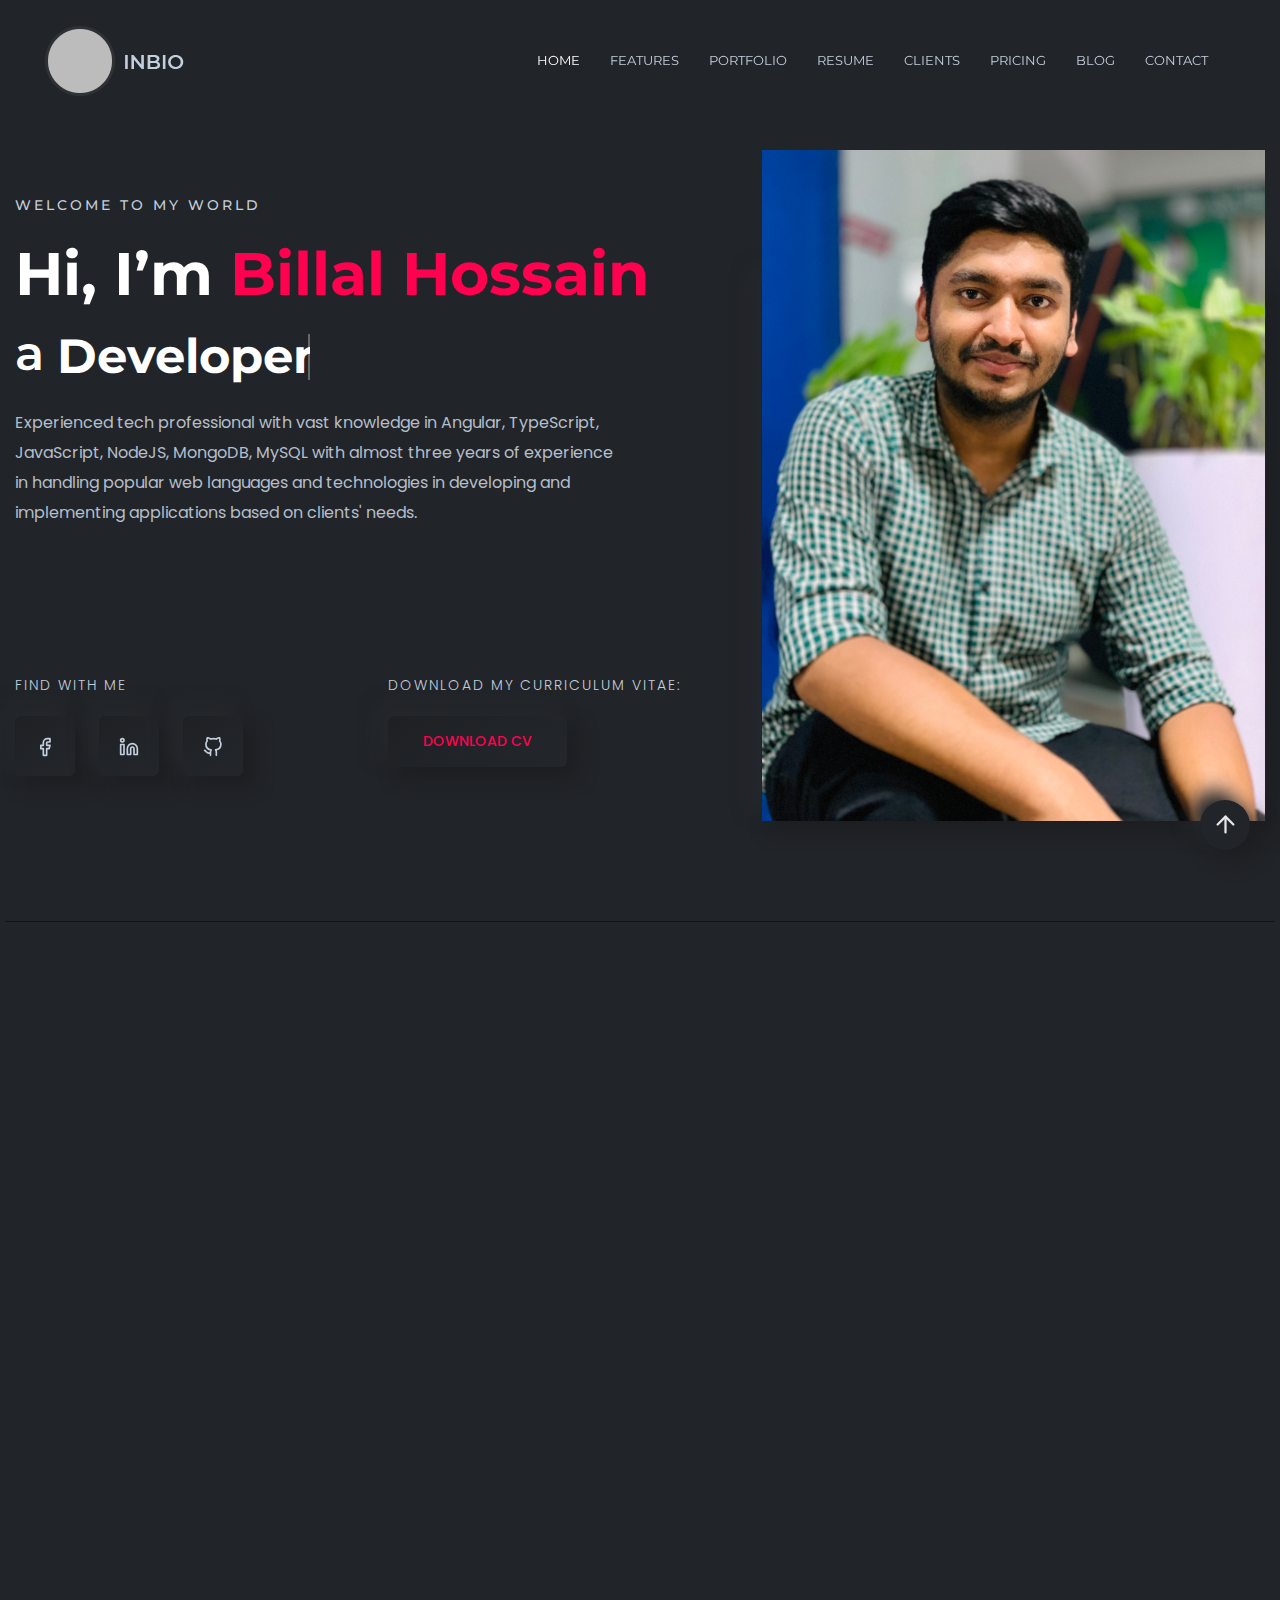
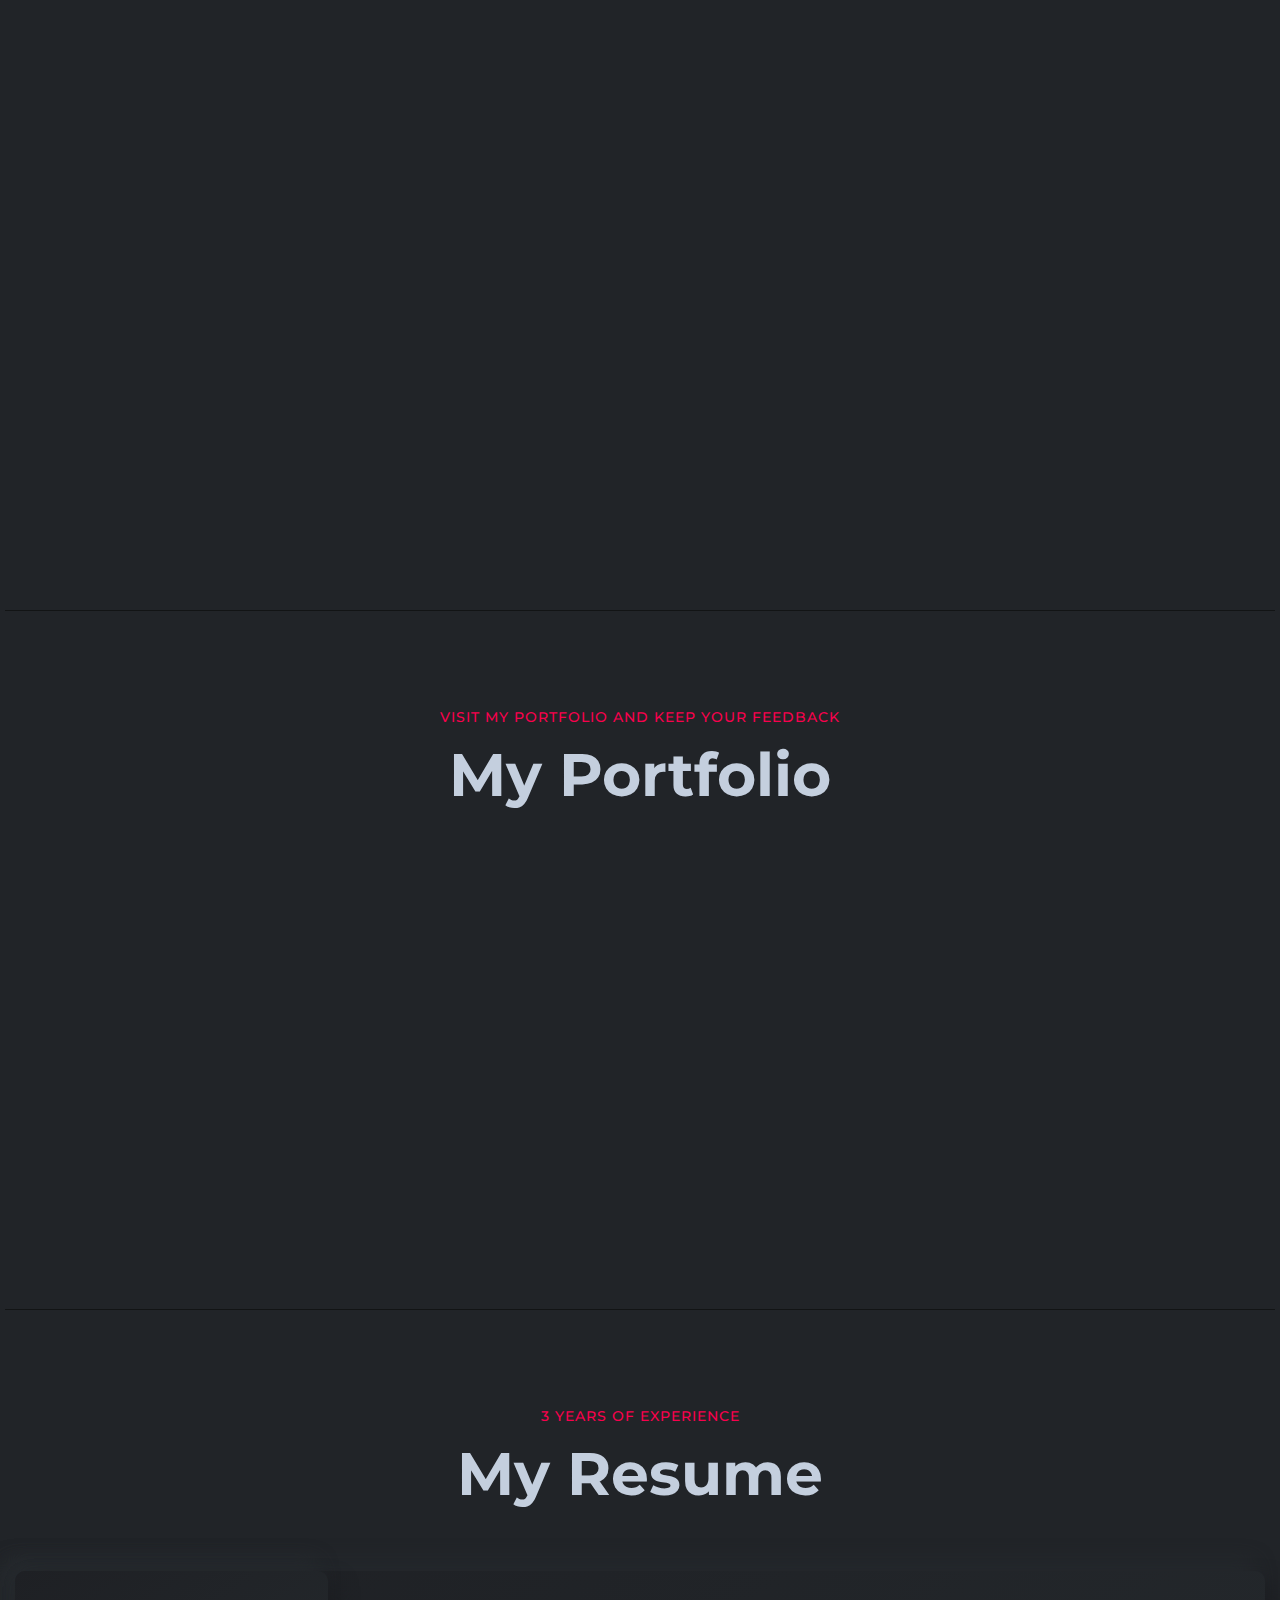
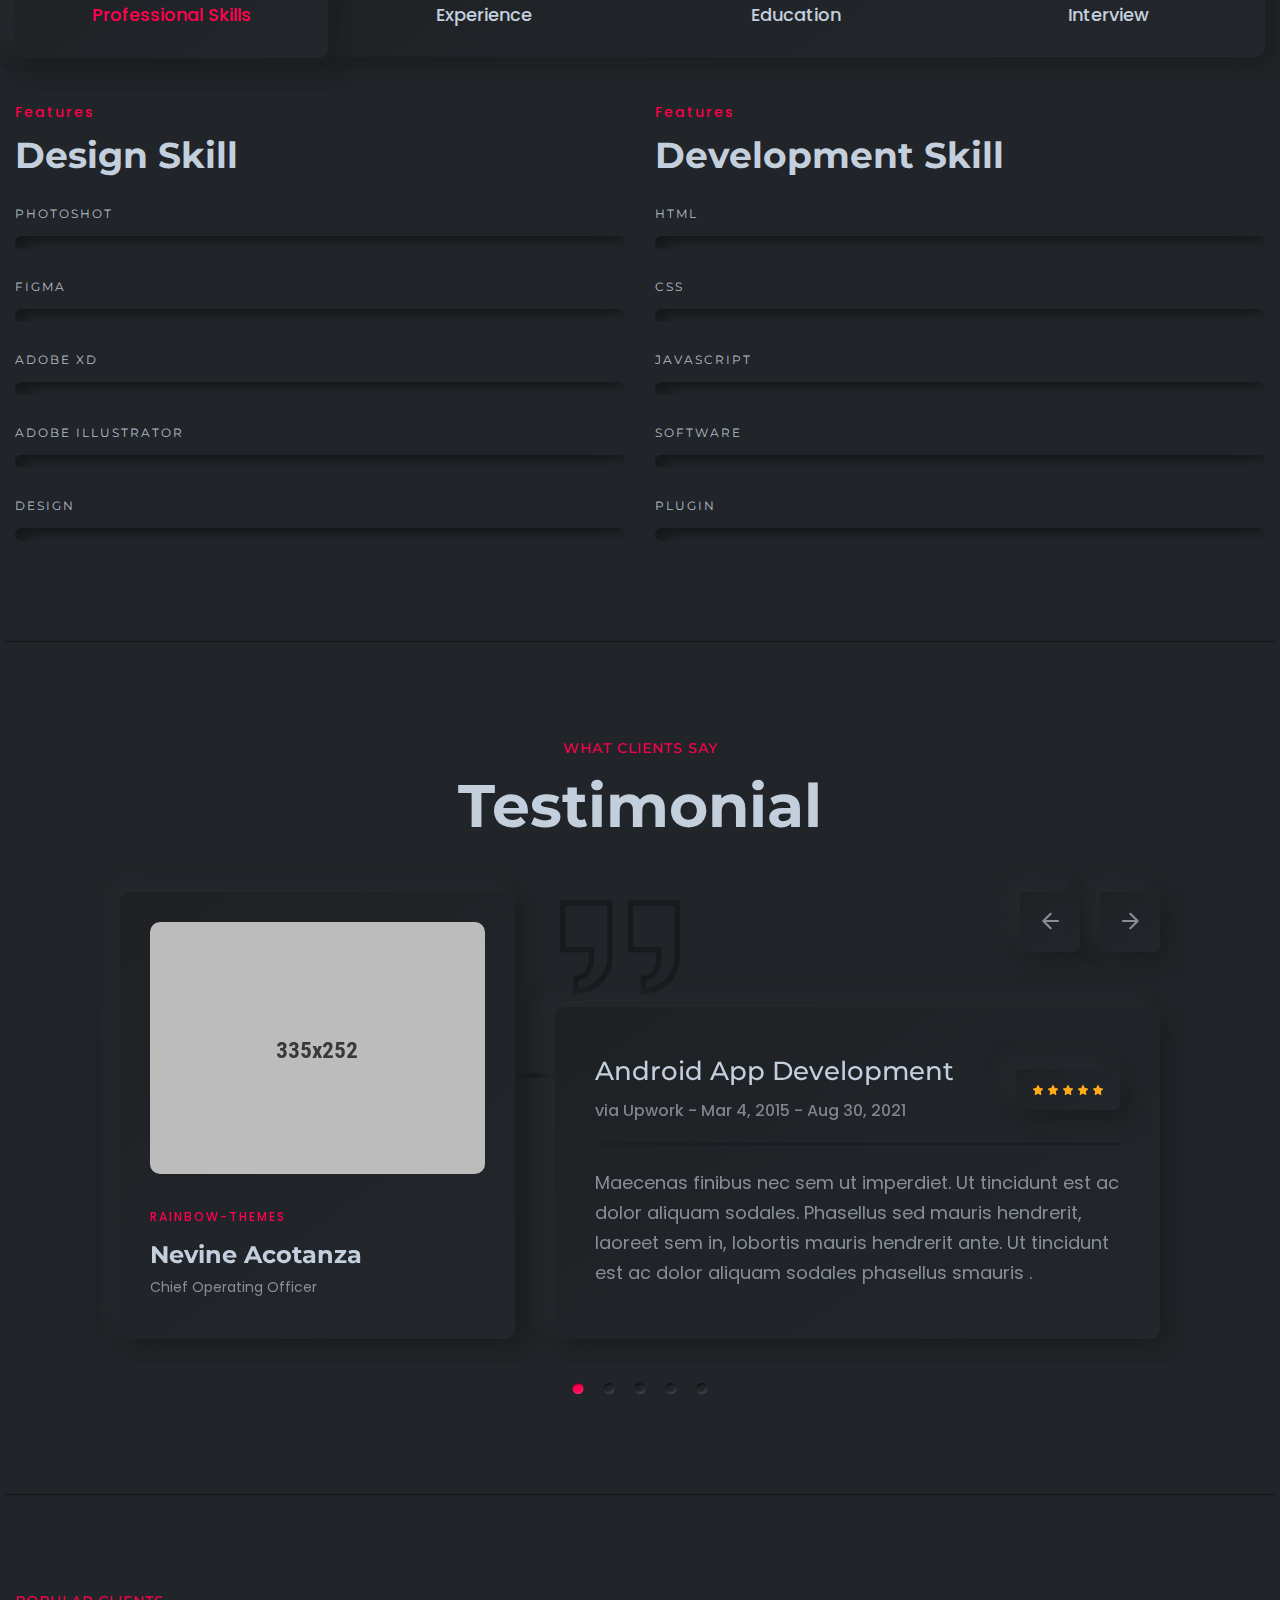
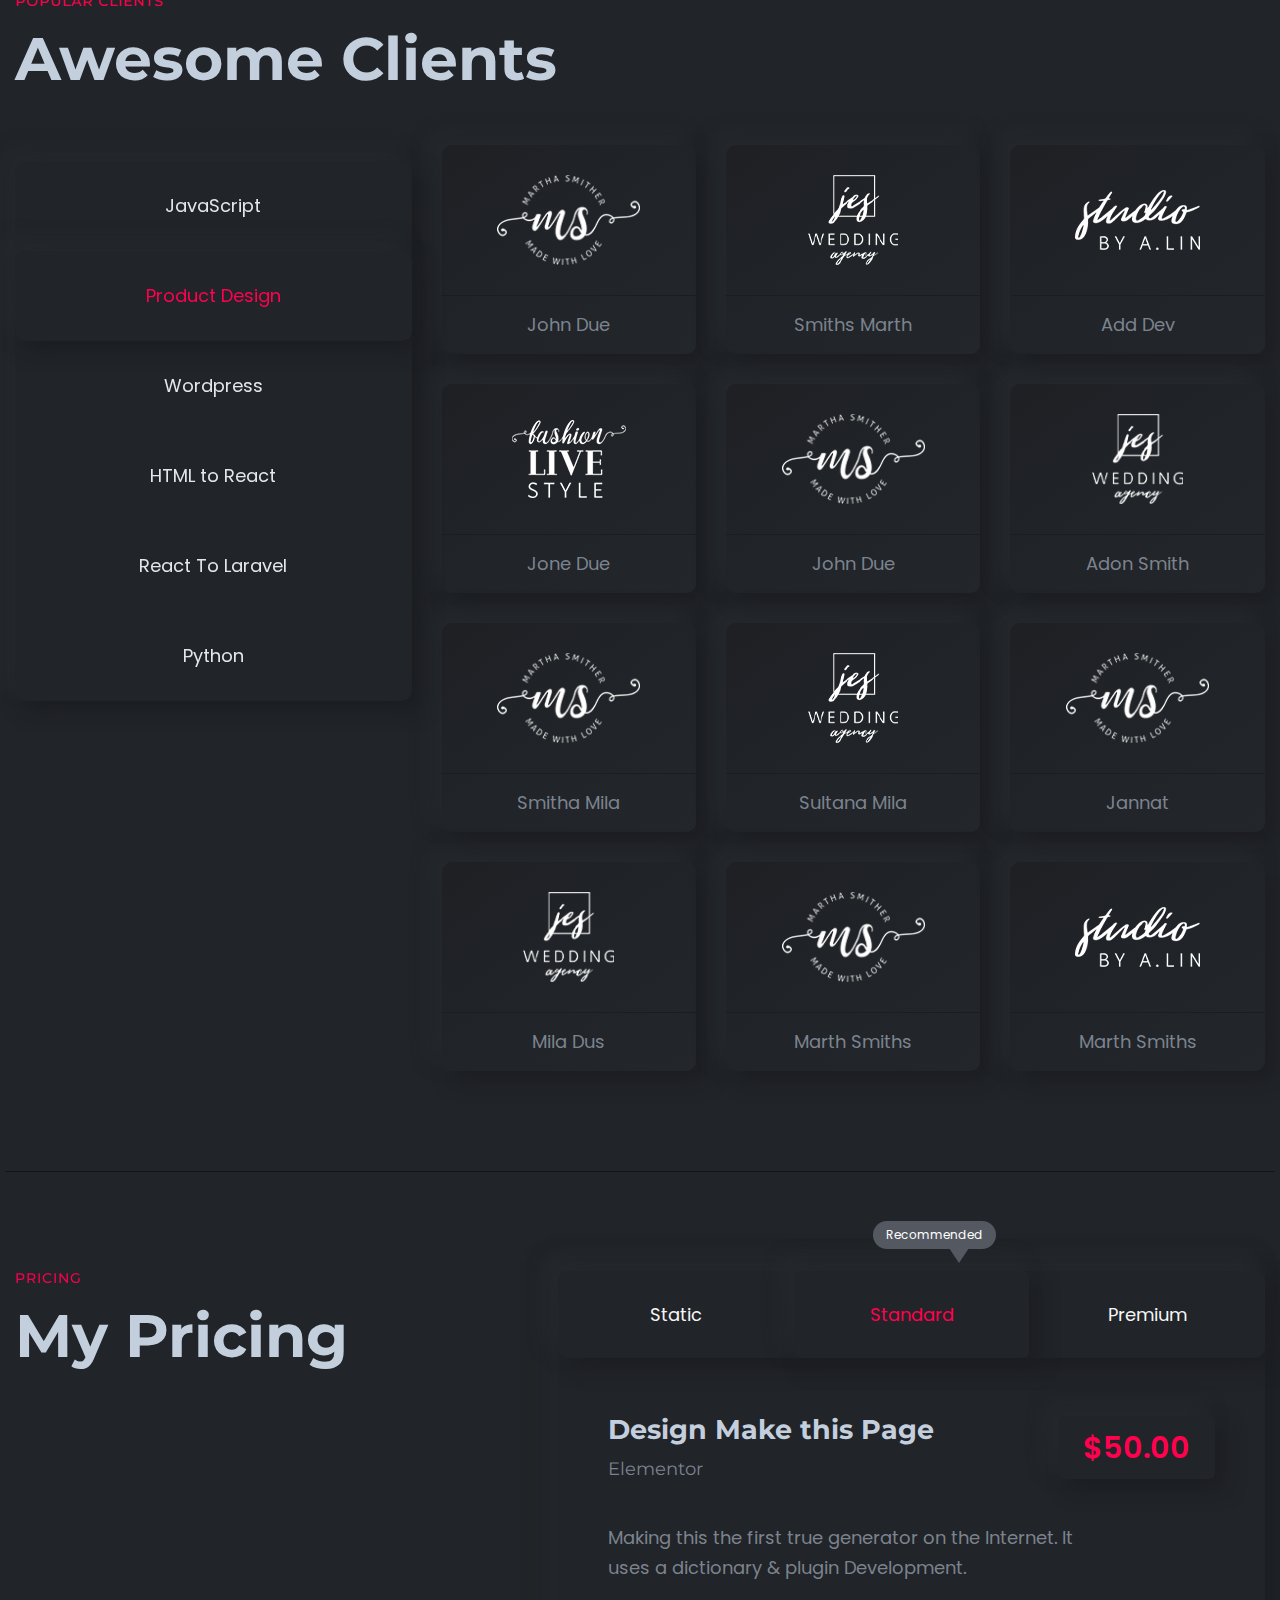
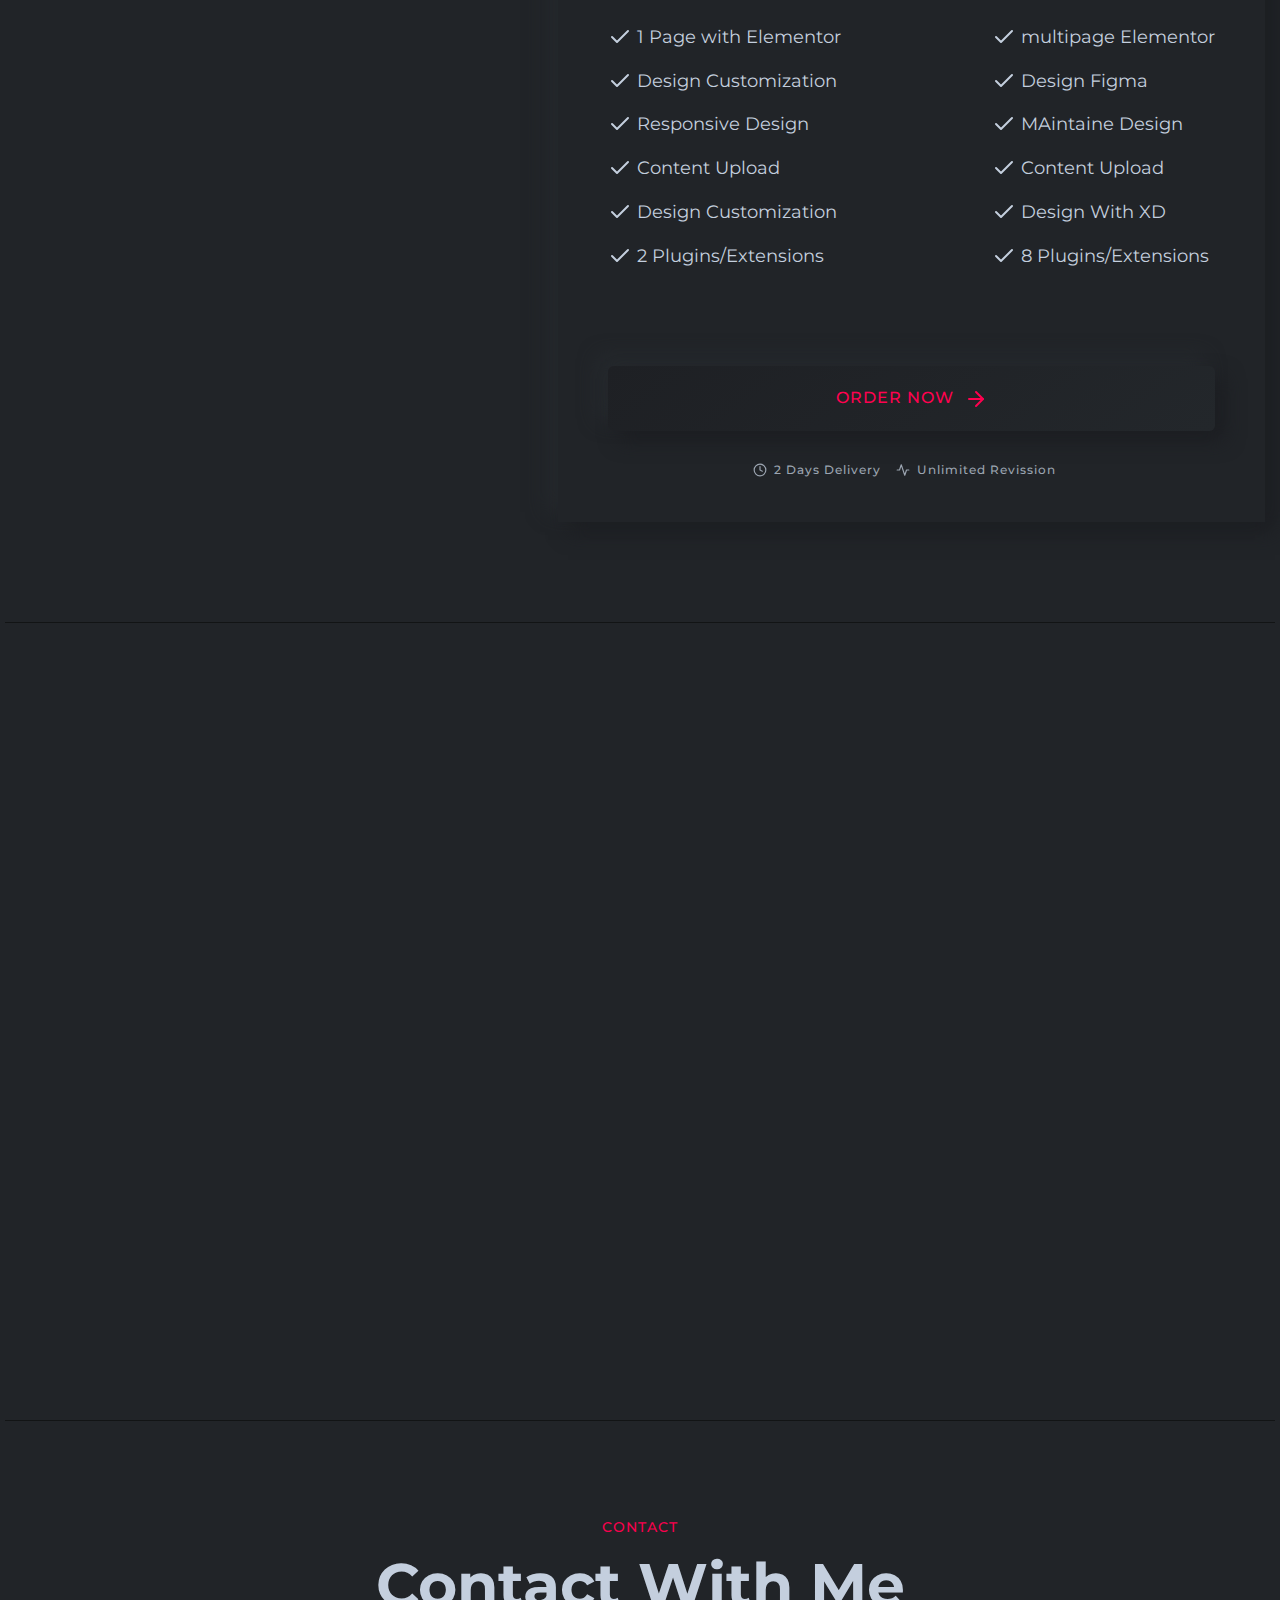
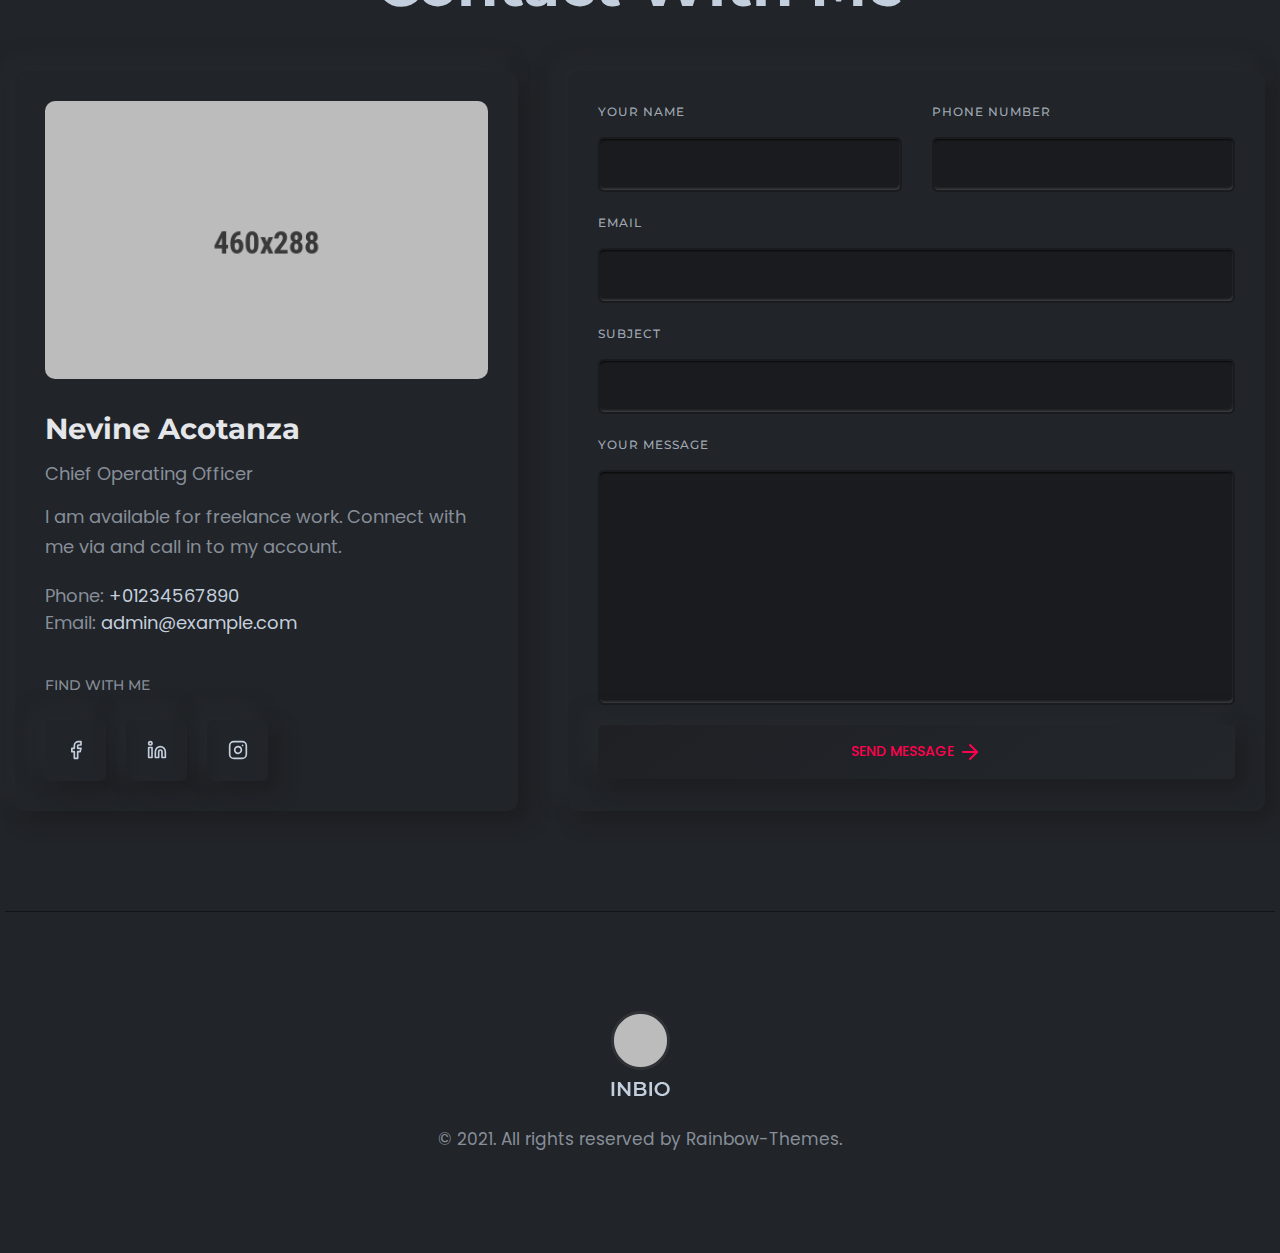
==== index.html @ e0704de3 "init" ====
<!DOCTYPE html>
<html lang="en">
  <head>
    <meta charset="utf-8" />
    <meta http-equiv="x-ua-compatible" content="ie=edge" />
    <title>Personal Portfolio | Billal Hossain</title>
    <meta name="robots" content="noindex, follow" />
    <meta name="description" content="" />
    <meta
      name="viewport"
      content="width=device-width, initial-scale=1, shrink-to-fit=no"
    />
    <!-- Favicon -->
    <link
      rel="shortcut icon"
      type="image/x-icon"
      href="assets/images/favicon.ico"
    />
    <!-- CSS 
    ============================================ -->
    <link rel="stylesheet" href="assets/css/vendor/bootstrap.min.css" />
    <link rel="stylesheet" href="assets/css/vendor/slick.css" />
    <link rel="stylesheet" href="assets/css/vendor/slick-theme.css" />
    <link rel="stylesheet" href="assets/css/vendor/aos.css" />
    <link rel="stylesheet" href="assets/css/plugins/feature.css" />
    <!-- Style css -->
    <link rel="stylesheet" href="assets/css/style.css" />
  </head>

  <body
    class="template-color-1 spybody"
    data-spy="scroll"
    data-target=".navbar-example2"
    data-offset="70"
  >
    <!-- Start Header -->
    <header
      class="rn-header haeder-default black-logo-version header--fixed header--sticky"
    >
      <div
        class="header-wrapper rn-popup-mobile-menu m--0 row align-items-center"
      >
        <!-- Start Header Left -->
        <div class="col-lg-2 col-6">
          <div class="header-left">
            <div class="logo">
              <a href="index.html">
                <img src="assets/images/logo/logo.png" alt="logo" />
              </a>
            </div>
          </div>
        </div>
        <!-- End Header Left -->
        <!-- Start Header Center -->
        <div class="col-lg-10 col-6">
          <div class="header-center">
            <nav
              id="sideNav"
              class="mainmenu-nav navbar-example2 d-none d-xl-block"
            >
              <!-- Start Mainmanu Nav -->
              <ul class="primary-menu nav nav-pills">
                <li class="nav-item">
                  <a class="nav-link smoth-animation active" href="#home"
                    >Home</a
                  >
                </li>
                <li class="nav-item">
                  <a class="nav-link smoth-animation" href="#features"
                    >Features</a
                  >
                </li>
                <li class="nav-item">
                  <a class="nav-link smoth-animation" href="#portfolio"
                    >Portfolio</a
                  >
                </li>
                <li class="nav-item">
                  <a class="nav-link smoth-animation" href="#resume">Resume</a>
                </li>
                <li class="nav-item">
                  <a class="nav-link smoth-animation" href="#clients"
                    >Clients</a
                  >
                </li>
                <li class="nav-item">
                  <a class="nav-link smoth-animation" href="#pricing"
                    >Pricing</a
                  >
                </li>
                <li class="nav-item">
                  <a class="nav-link smoth-animation" href="#blog">blog</a>
                </li>
                <li class="nav-item">
                  <a class="nav-link smoth-animation" href="#contacts"
                    >Contact</a
                  >
                </li>
              </ul>
              <!-- End Mainmanu Nav -->
            </nav>
            <!-- Start Header Right  -->
            <div class="header-right">
              <div class="hamberger-menu d-block d-xl-none">
                <i id="menuBtn" class="feather-menu humberger-menu"></i>
              </div>
              <div class="close-menu d-block">
                <span class="closeTrigger">
                  <i data-feather="x"></i>
                </span>
              </div>
            </div>
            <!-- End Header Right  -->
          </div>
        </div>
        <!-- End Header Center -->
      </div>
    </header>
    <!-- End Header Area -->
    <!-- Start Popup Mobile Menu  -->
    <div class="popup-mobile-menu">
      <div class="inner">
        <div class="menu-top">
          <div class="menu-header">
            <a class="logo" href="index.html">
              <img
                src="assets/images/logo/logos-circle.png"
                alt="Personal Portfolio"
              />
            </a>
            <div class="close-button">
              <button class="close-menu-activation close">
                <i data-feather="x"></i>
              </button>
            </div>
          </div>
          <p class="discription">
            Software Engineer || Working for a renowned software company in
            Dhaka, Bangladesh
          </p>
        </div>
        <div class="content">
          <ul class="primary-menu nav nav-pills">
            <li class="nav-item">
              <a class="nav-link smoth-animation active" href="#home">Home</a>
            </li>
            <li class="nav-item">
              <a class="nav-link smoth-animation" href="#features">Features</a>
            </li>
            <li class="nav-item">
              <a class="nav-link smoth-animation" href="#portfolio"
                >Portfolio</a
              >
            </li>
            <li class="nav-item">
              <a class="nav-link smoth-animation" href="#resume">Resume</a>
            </li>
            <li class="nav-item">
              <a class="nav-link smoth-animation" href="#clients">Clients</a>
            </li>
            <li class="nav-item">
              <a class="nav-link smoth-animation" href="#pricing">Pricing</a>
            </li>
            <li class="nav-item">
              <a class="nav-link smoth-animation" href="#blog">blog</a>
            </li>
            <li class="nav-item">
              <a class="nav-link smoth-animation" href="#contacts">Contact</a>
            </li>
          </ul>
          <!-- social sharea area -->
          <div class="social-share-style-1 mt--40">
            <span class="title">find with me</span>
            <ul class="social-share d-flex liststyle">
              <li class="facebook">
                <a href="http://www.facebook.com/nobel0204" target="_blank"
                  ><svg
                    xmlns="http://www.w3.org/2000/svg"
                    width="24"
                    height="24"
                    viewBox="0 0 24 24"
                    fill="none"
                    stroke="currentColor"
                    stroke-width="2"
                    stroke-linecap="round"
                    stroke-linejoin="round"
                    class="feather feather-facebook"
                  >
                    <path
                      d="M18 2h-3a5 5 0 0 0-5 5v3H7v4h3v8h4v-8h3l1-4h-4V7a1 1 0 0 1 1-1h3z"
                    ></path></svg
                ></a>
              </li>
              <li class="linkedin">
                <a
                  href="http://www.linkedin.com/in/mozumder0204/"
                  target="_blank"
                  ><svg
                    xmlns="http://www.w3.org/2000/svg"
                    width="24"
                    height="24"
                    viewBox="0 0 24 24"
                    fill="none"
                    stroke="currentColor"
                    stroke-width="2"
                    stroke-linecap="round"
                    stroke-linejoin="round"
                    class="feather feather-linkedin"
                  >
                    <path
                      d="M16 8a6 6 0 0 1 6 6v7h-4v-7a2 2 0 0 0-2-2 2 2 0 0 0-2 2v7h-4v-7a6 6 0 0 1 6-6z"
                    ></path>
                    <rect x="2" y="9" width="4" height="12"></rect>
                    <circle cx="4" cy="4" r="2"></circle></svg
                ></a>
              </li>
              <li class="github">
                <a href="http://github.com/mozumder0204" target="_blank"
                  ><svg
                    xmlns="http://www.w3.org/2000/svg"
                    width="24"
                    height="24"
                    viewBox="0 0 24 24"
                    fill="none"
                    stroke="currentColor"
                    stroke-width="2"
                    stroke-linecap="round"
                    stroke-linejoin="round"
                    class="feather feather-github"
                  >
                    <rect
                      x="2"
                      y="2"
                      width="20"
                      height="20"
                      rx="5"
                      ry="5"
                    ></rect>
                    <path
                      d="M16 11.37A4 4 0 1 1 12.63 8 4 4 0 0 1 16 11.37z"
                    ></path>
                    <line x1="17.5" y1="6.5" x2="17.51" y2="6.5"></line></svg
                ></a>
              </li>
            </ul>
          </div>
          <!-- end -->
        </div>
      </div>
    </div>
    <!-- End Popup Mobile Menu  -->

    <main class="main-page-wrapper">
      <!-- Start Slider Area -->
      <div id="home" class="rn-slider-area">
        <div class="slide slider-style-1">
          <div class="container">
            <div class="row row--30 align-items-center">
              <div
                class="order-2 order-lg-1 col-lg-7 mt_md--50 mt_sm--50 mt_lg--30"
              >
                <div class="content">
                  <div class="inner">
                    <span class="subtitle">Welcome to my world</span>
                    <h1 class="title">
                      Hi, I’m <span>Billal Hossain</span><br />
                      <span class="header-caption" id="page-top">
                        <!-- type headline start-->
                        <span class="cd-headline clip is-full-width">
                          <span>a </span>
                          <!-- ROTATING TEXT -->
                          <span class="cd-words-wrapper">
                            <b class="is-visible">Developer.</b>
                            <b class="is-hidden">Professional Coder.</b>
                            <b class="is-hidden">Developer.</b>
                          </span>
                        </span>
                        <!-- type headline end -->
                      </span>
                    </h1>

                    <div>
                      <p class="description">
                        Experienced tech professional with vast knowledge in
                        Angular, TypeScript, JavaScript, NodeJS, MongoDB, MySQL
                        with almost three years of experience in handling
                        popular web languages and technologies in developing and
                        implementing applications based on clients' needs.
                      </p>
                    </div>
                  </div>
                  <div class="row">
                    <div class="col-lg-6 col-xl-6 col-md-6 col-sm-6 col-12">
                      <div class="social-share-inner-left">
                        <span class="title">find with me</span>
                        <ul class="social-share d-flex liststyle">
                          <li class="facebook">
                            <a
                              href="http://www.facebook.com/nobel0204"
                              target="_blank"
                              ><i data-feather="facebook"></i
                            ></a>
                          </li>
                          <li class="linkedin">
                            <a
                              href="http://www.linkedin.com/in/mozumder0204/"
                              target="_blank"
                              ><i data-feather="linkedin"></i
                            ></a>
                          </li>
                          <li class="github">
                            <a
                              href="http://github.com/mozumder0204"
                              target="_blank"
                              ><i data-feather="github"></i
                            ></a>
                          </li>
                          <!-- <li class="instagram">
                            <a
                              href="http://www.instagram.com/nobel.mozumder/"
                              target="_blank"
                              ><i data-feather="instagram"></i
                            ></a>
                          </li>
                          <li class="twitter">
                            <a
                              href="http://twitter.com/mozumder0204"
                              target="_blank"
                              ><i data-feather="twitter"></i
                            ></a>
                          </li> -->
                        </ul>
                      </div>
                    </div>
                    <div
                      class="col-lg-6 col-xl-6 col-md-6 col-sm-6 col-12 mt_mobile--30"
                    >
                      <div class="skill-share-inner">
                        <span class="title">Download my curriculum vitae:</span>
                        <div class="button-wrapper d-flex">
                          <a
                            class="rn-btn mr--30"
                            href="./assets/files/Billal_Hossain.pdf"
                            download="Billal_Hossain_Resume"
                            ><span>DOWNLOAD CV</span></a
                          >
                        </div>
                      </div>
                    </div>
                  </div>
                </div>
              </div>

              <div class="order-1 order-lg-2 col-lg-5">
                <div class="thumbnail">
                  <div class="inner">
                    <img
                      src="assets/images/personal/BILLAL003.jpg"
                      alt="Personal Portfolio Images"
                    />
                  </div>
                </div>
              </div>
            </div>
          </div>
        </div>
      </div>
      <!-- End Slider Area -->
      <!-- Start Service Area -->
      <div
        class="rn-service-area rn-section-gap section-separator"
        id="features"
      >
        <div class="container">
          <div class="row">
            <div class="col-lg-12">
              <div
                class="section-title text-left"
                data-aos="fade-up"
                data-aos-duration="500"
                data-aos-delay="100"
                data-aos-once="true"
              >
                <span class="subtitle">Features</span>
                <h2 class="title">What I Do</h2>
              </div>
            </div>
          </div>
          <div class="row row--25 mt_md--10 mt_sm--10">
            <!-- Start Single Service -->
            <div
              data-aos="fade-up"
              data-aos-duration="500"
              data-aos-delay="100"
              data-aos-once="true"
              class="col-lg-6 col-xl-4 col-md-6 col-sm-12 col-12 mt--50 mt_md--30 mt_sm--30"
            >
              <div class="rn-service">
                <div class="inner">
                  <div class="icon">
                    <i data-feather="code"></i>
                  </div>
                  <div class="content">
                    <h4 class="title"><a href="#">Web Development</a></h4>
                    <p
                      class="description"
                      style="text-align: justify; text-justify: inter-word"
                    >
                      A professionally developed single-page web app can offer
                      impressive and secure web experience. By designing and
                      developing interactive SPAs, ensuring responsiveness and
                      cross-browser compatibility.
                    </p>
                    <a class="read-more-button" href="#"
                      ><i class="feather-arrow-right"></i
                    ></a>
                  </div>
                </div>
                <a class="over-link" href="#"></a>
              </div>
            </div>
            <!-- End SIngle Service -->
            <!-- Start Single Service -->
            <div
              data-aos="fade-up"
              data-aos-duration="500"
              data-aos-delay="300"
              data-aos-once="true"
              class="col-lg-6 col-xl-4 col-md-6 col-sm-12 col-12 mt--50 mt_md--30 mt_sm--30"
            >
              <div class="rn-service">
                <div class="inner">
                  <div class="icon">
                    <i data-feather="smartphone"></i>
                  </div>
                  <div class="content">
                    <h4 class="title">
                      <a href="#">Mobile App Development</a>
                    </h4>
                    <p
                      class="description"
                      style="text-align: justify; text-justify: inter-word"
                    >
                      The ability to develop applications across different
                      platforms and operating systems is an important skill for
                      mobile developers to have because of the increase in
                      platforms.
                    </p>
                    <a class="read-more-button" href="#"
                      ><i class="feather-arrow-right"></i
                    ></a>
                  </div>
                </div>
                <a class="over-link" href="#"></a>
              </div>
            </div>
            <!-- End SIngle Service -->
            <!-- Start Single Service -->
            <div
              data-aos="fade-up"
              data-aos-duration="500"
              data-aos-delay="500"
              data-aos-once="true"
              class="col-lg-6 col-xl-4 col-md-6 col-sm-12 col-12 mt--50 mt_md--30 mt_sm--30"
            >
              <div class="rn-service">
                <div class="inner">
                  <div class="icon">
                    <i data-feather="database"></i>
                  </div>
                  <div class="content">
                    <h4 class="title"><a href="#">Database Design</a></h4>
                    <p
                      class="description"
                      style="text-align: justify; text-justify: inter-word"
                    >
                      Carefully shelves data in a secure and reliable
                      environment and can be optionally integrated with other
                      data sources to avoid manual input.
                    </p>
                    <a class="read-more-button" href="#"
                      ><i class="feather-arrow-right"></i
                    ></a>
                  </div>
                </div>
                <a class="over-link" href="#"></a>
              </div>
            </div>
            <!-- End SIngle Service -->
            <!-- Start Single Service -->
            <div
              data-aos="fade-up"
              data-aos-duration="500"
              data-aos-delay="100"
              data-aos-once="true"
              class="col-lg-6 col-xl-4 col-md-6 col-sm-12 col-12 mt--50 mt_md--30 mt_sm--30"
            >
              <div class="rn-service">
                <div class="inner">
                  <div class="icon">
                    <i data-feather="cloud"></i>
                  </div>
                  <div class="content">
                    <h4 class="title"><a href="#">Cloud Service</a></h4>
                    <p
                      class="description"
                      style="text-align: justify; text-justify: inter-word"
                    >
                      Build applications that are technically and
                      architecturally adapted to being smoothly hosted and
                      maintained by the cloud infrastructure and take advantage
                      of the capabilities and services offered by PaaS and IaaS
                      providers.
                    </p>
                    <a class="read-more-button" href="#"
                      ><i class="feather-arrow-right"></i
                    ></a>
                  </div>
                </div>
                <a class="over-link" href="#"></a>
              </div>
            </div>
            <!-- End SIngle Service -->
            <!-- Start Single Service -->
            <div
              data-aos="fade-up"
              data-aos-duration="500"
              data-aos-delay="300"
              data-aos-once="true"
              class="col-lg-6 col-xl-4 col-md-6 col-sm-12 col-12 mt--50 mt_md--30 mt_sm--30"
            >
              <div class="rn-service">
                <div class="inner">
                  <div class="icon">
                    <i data-feather="users"></i>
                  </div>
                  <div class="content">
                    <h4 class="title"><a href="#">Team Management</a></h4>
                    <p
                      class="description"
                      style="text-align: justify; text-justify: inter-word"
                    >
                      Guide team development efforts towards successful project
                      delivery. Provide technical leadership to teammates
                      through coaching and mentorship. Identify and encourage
                      areas for growth and improvement within the team.
                    </p>
                    <a class="read-more-button" href="#"
                      ><i class="feather-arrow-right"></i
                    ></a>
                  </div>
                </div>
                <a class="over-link" href="#"></a>
              </div>
            </div>
            <!-- End SIngle Service -->
          </div>
        </div>
      </div>
      <!-- End Service Area  -->

      <!-- Start Portfolio Area -->
      <div
        class="rn-portfolio-area rn-section-gap section-separator"
        id="portfolio"
      >
        <div class="container">
          <div class="row">
            <div class="col-lg-12">
              <div class="section-title text-center">
                <span class="subtitle"
                  >Visit my portfolio and keep your feedback</span
                >
                <h2 class="title">My Portfolio</h2>
              </div>
            </div>
          </div>

          <div class="row row--25 mt--10 mt_md--10 mt_sm--10">
            <!-- Start Single Portfolio -->
            <div
              data-aos="fade-up"
              data-aos-delay="100"
              data-aos-once="true"
              class="col-lg-6 col-xl-4 col-md-6 col-12 mt--50 mt_md--30 mt_sm--30"
            >
              <div
                class="rn-portfolio"
                data-toggle="modal"
                data-target="#modalHondaConnect"
              >
                <div class="inner">
                  <div class="thumbnail">
                    <a href="javascript:void(0)">
                      <img
                        src="assets/images/portfolio/portfolio-01.png"
                        alt="Honda Connect"
                      />
                    </a>
                  </div>
                  <div class="content">
                    <div class="category-info">
                      <div class="category-list">
                        <a href="javascript:void(0)">WEB APPLICATION</a>
                      </div>
                      <div class="meta">
                        <span
                          ><a href="javascript:void(0)"
                            ><i class="feather-heart"></i
                          ></a>
                          600</span
                        >
                      </div>
                    </div>
                    <h4 class="title">
                      <a href="javascript:void(0)"
                        >HONDA CONNECT <i class="feather-arrow-up-right"></i
                      ></a>
                    </h4>
                  </div>
                </div>
              </div>
            </div>
            <!-- End Single Portfolio -->

            <!-- Start Single Portfolio -->
            <div
              data-aos="fade-up"
              data-aos-delay="300"
              data-aos-once="true"
              class="col-lg-6 col-xl-4 col-md-6 col-12 mt--50 mt_md--30 mt_sm--30"
            >
              <div
                class="rn-portfolio"
                data-toggle="modal"
                data-target="#modalUMS"
              >
                <div class="inner">
                  <div class="thumbnail">
                    <a href="javascript:void(0)">
                      <img
                        src="assets/images/portfolio/portfolio-02.png"
                        alt="UMS"
                      />
                    </a>
                  </div>
                  <div class="content">
                    <div class="category-info">
                      <div class="category-list">
                        <a href="javascript:void(0)">WEB APPLICATION</a>
                      </div>
                      <div class="meta">
                        <span
                          ><a href="javascript:void(0)"
                            ><i class="feather-heart"></i
                          ></a>
                          750</span
                        >
                      </div>
                    </div>
                    <h4 class="title">
                      <a href="javascript:void(0)"
                        >UMS<i class="feather-arrow-up-right"></i
                      ></a>
                    </h4>
                  </div>
                </div>
              </div>
            </div>
            <!-- End Single Portfolio -->

            <!-- Start Single Portfolio -->
            <div
              data-aos="fade-up"
              data-aos-delay="500"
              data-aos-once="true"
              class="col-lg-6 col-xl-4 col-md-6 col-12 mt--50 mt_md--30 mt_sm--30"
            >
              <div
                class="rn-portfolio"
                data-toggle="modal"
                data-target="#modalRecruitmentPortal"
              >
                <div class="inner">
                  <div class="thumbnail">
                    <a href="javascript:void(0)">
                      <img
                        src="assets/images/portfolio/portfolio-03.png"
                        alt="Personal Portfolio Images"
                      />
                    </a>
                  </div>
                  <div class="content">
                    <div class="category-info">
                      <div class="category-list">
                        <a href="javascript:void(0)">WEB APPLICATION</a>
                      </div>
                      <div class="meta">
                        <span
                          ><a href="javascript:void(0)"
                            ><i class="feather-heart"></i
                          ></a>
                          630</span
                        >
                      </div>
                    </div>
                    <h4 class="title">
                      <a href="javascript:void(0)"
                        >E-Recruitment Portal
                        <i class="feather-arrow-up-right"></i
                      ></a>
                    </h4>
                  </div>
                </div>
              </div>
            </div>
            <!-- End Single Portfolio -->
          </div>
        </div>
      </div>
      <!-- End portfolio Area -->

      <!-- Start Resume Area -->
      <div class="rn-resume-area rn-section-gap section-separator" id="resume">
        <div class="container">
          <div class="row">
            <div class="col-lg-12">
              <div class="section-title text-center">
                <span class="subtitle">3 Years of Experience</span>
                <h2 class="title">My Resume</h2>
              </div>
            </div>
          </div>
          <div class="row mt--45">
            <div class="col-lg-12">
              <ul class="rn-nav-list nav nav-tabs" id="myTabs" role="tablist">
                <li class="nav-item">
                  <a
                    class="nav-link active"
                    id="professional-tab"
                    data-toggle="tab"
                    href="#professional"
                    role="tab"
                    aria-controls="professional"
                    aria-selected="true"
                    >professional Skills</a
                  >
                </li>
                <li class="nav-item">
                  <a
                    class="nav-link"
                    id="experience-tab"
                    data-toggle="tab"
                    href="#experience"
                    role="tab"
                    aria-controls="experience"
                    aria-selected="false"
                    >experience</a
                  >
                </li>
                <li class="nav-item">
                  <a
                    class="nav-link"
                    id="education-tab"
                    data-toggle="tab"
                    href="#education"
                    role="tab"
                    aria-controls="education"
                    aria-selected="false"
                    >education</a
                  >
                </li>
                <li class="nav-item">
                  <a
                    class="nav-link"
                    id="interview-tab"
                    data-toggle="tab"
                    href="#interview"
                    role="tab"
                    aria-controls="interview"
                    aria-selected="false"
                    >interview</a
                  >
                </li>
              </ul>
              <!-- Start Tab Content Wrapper  -->
              <div class="rn-nav-content tab-content" id="myTabContents">
                <!-- Start PROFESSIONAL Tab  -->
                <div
                  class="tab-pane show active fade single-tab-area"
                  id="professional"
                  role="tabpanel"
                  aria-labelledby="professional-tab"
                >
                  <div class="personal-experience-inner mt--40">
                    <div class="row row--40">
                      <!-- Start Single Progressbar  -->
                      <div class="col-lg-6 col-md-6 col-12">
                        <div class="progress-wrapper">
                          <div class="content">
                            <span class="subtitle">Features</span>
                            <h4 class="maintitle">Design Skill</h4>
                            <!-- Start Single Progress Charts -->
                            <div class="progress-charts">
                              <h6 class="heading heading-h6">PHOTOSHOT</h6>
                              <div class="progress">
                                <div
                                  class="progress-bar wow fadeInLeft"
                                  data-wow-duration="0.5s"
                                  data-wow-delay=".3s"
                                  role="progressbar"
                                  style="width: 100%"
                                  aria-valuenow="85"
                                  aria-valuemin="0"
                                  aria-valuemax="100"
                                >
                                  <span class="percent-label">100%</span>
                                </div>
                              </div>
                            </div>
                            <!-- End Single Progress Charts -->

                            <!-- Start Single Progress Charts -->
                            <div class="progress-charts">
                              <h6 class="heading heading-h6">FIGMA</h6>
                              <div class="progress">
                                <div
                                  class="progress-bar wow fadeInLeft"
                                  data-wow-duration="0.6s"
                                  data-wow-delay=".4s"
                                  role="progressbar"
                                  style="width: 95%"
                                  aria-valuenow="85"
                                  aria-valuemin="0"
                                  aria-valuemax="100"
                                >
                                  <span class="percent-label">95%</span>
                                </div>
                              </div>
                            </div>
                            <!-- End Single Progress Charts -->

                            <!-- Start Single Progress Charts -->
                            <div class="progress-charts">
                              <h6 class="heading heading-h6">ADOBE XD</h6>
                              <div class="progress">
                                <div
                                  class="progress-bar wow fadeInLeft"
                                  data-wow-duration="0.7s"
                                  data-wow-delay=".5s"
                                  role="progressbar"
                                  style="width: 60%"
                                  aria-valuenow="85"
                                  aria-valuemin="0"
                                  aria-valuemax="100"
                                >
                                  <span class="percent-label">60%</span>
                                </div>
                              </div>
                            </div>
                            <!-- End Single Progress Charts -->

                            <!-- Start Single Progress Charts -->
                            <div class="progress-charts">
                              <h6 class="heading heading-h6">
                                ADOBE ILLUSTRATOR
                              </h6>
                              <div class="progress">
                                <div
                                  class="progress-bar wow fadeInLeft"
                                  data-wow-duration="0.8s"
                                  data-wow-delay=".6s"
                                  role="progressbar"
                                  style="width: 70%"
                                  aria-valuenow="85"
                                  aria-valuemin="0"
                                  aria-valuemax="100"
                                >
                                  <span class="percent-label">70%</span>
                                </div>
                              </div>
                            </div>
                            <!-- End Single Progress Charts -->

                            <!-- Start Single Progress Charts -->
                            <div class="progress-charts">
                              <h6 class="heading heading-h6">DESIGN</h6>
                              <div class="progress">
                                <div
                                  class="progress-bar wow fadeInLeft"
                                  data-wow-duration="0.9s"
                                  data-wow-delay=".7s"
                                  role="progressbar"
                                  style="width: 90%"
                                  aria-valuenow="85"
                                  aria-valuemin="0"
                                  aria-valuemax="100"
                                >
                                  <span class="percent-label">90%</span>
                                </div>
                              </div>
                            </div>
                            <!-- End Single Progress Charts -->
                          </div>
                        </div>
                      </div>
                      <!-- End Single Progressbar  -->

                      <!-- Start Single Progressbar  -->
                      <div class="col-lg-6 col-md-6 col-12 mt_sm--60">
                        <div class="progress-wrapper">
                          <div class="content">
                            <span class="subtitle">Features</span>
                            <h4 class="maintitle">Development Skill</h4>
                            <!-- Start Single Progress Charts -->
                            <div class="progress-charts">
                              <h6 class="heading heading-h6">HTML</h6>
                              <div class="progress">
                                <div
                                  class="progress-bar wow fadeInLeft"
                                  data-wow-duration="0.5s"
                                  data-wow-delay=".3s"
                                  role="progressbar"
                                  style="width: 85%"
                                  aria-valuenow="85"
                                  aria-valuemin="0"
                                  aria-valuemax="100"
                                >
                                  <span class="percent-label">85%</span>
                                </div>
                              </div>
                            </div>
                            <!-- End Single Progress Charts -->

                            <!-- Start Single Progress Charts -->
                            <div class="progress-charts">
                              <h6 class="heading heading-h6">CSS</h6>
                              <div class="progress">
                                <div
                                  class="progress-bar wow fadeInLeft"
                                  data-wow-duration="0.6s"
                                  data-wow-delay=".4s"
                                  role="progressbar"
                                  style="width: 80%"
                                  aria-valuenow="85"
                                  aria-valuemin="0"
                                  aria-valuemax="100"
                                >
                                  <span class="percent-label">80%</span>
                                </div>
                              </div>
                            </div>
                            <!-- End Single Progress Charts -->

                            <!-- Start Single Progress Charts -->
                            <div class="progress-charts">
                              <h6 class="heading heading-h6">JAVASCRIPT</h6>
                              <div class="progress">
                                <div
                                  class="progress-bar wow fadeInLeft"
                                  data-wow-duration="0.7s"
                                  data-wow-delay=".5s"
                                  role="progressbar"
                                  style="width: 90%"
                                  aria-valuenow="85"
                                  aria-valuemin="0"
                                  aria-valuemax="100"
                                >
                                  <span class="percent-label">90%</span>
                                </div>
                              </div>
                            </div>
                            <!-- End Single Progress Charts -->

                            <!-- Start Single Progress Charts -->
                            <div class="progress-charts">
                              <h6 class="heading heading-h6">SOFTWARE</h6>
                              <div class="progress">
                                <div
                                  class="progress-bar wow fadeInLeft"
                                  data-wow-duration="0.8s"
                                  data-wow-delay=".6s"
                                  role="progressbar"
                                  style="width: 75%"
                                  aria-valuenow="85"
                                  aria-valuemin="0"
                                  aria-valuemax="100"
                                >
                                  <span class="percent-label">75%</span>
                                </div>
                              </div>
                            </div>
                            <!-- End Single Progress Charts -->

                            <!-- Start Single Progress Charts -->
                            <div class="progress-charts">
                              <h6 class="heading heading-h6">PLUGIN</h6>
                              <div class="progress">
                                <div
                                  class="progress-bar wow fadeInLeft"
                                  data-wow-duration="0.9s"
                                  data-wow-delay=".7s"
                                  role="progressbar"
                                  style="width: 70%"
                                  aria-valuenow="85"
                                  aria-valuemin="0"
                                  aria-valuemax="100"
                                >
                                  <span class="percent-label">70%</span>
                                </div>
                              </div>
                            </div>
                            <!-- End Single Progress Charts -->
                          </div>
                        </div>
                      </div>
                      <!-- End Single Progressbar  -->
                    </div>
                  </div>
                </div>
                <!-- End PROFESSIONAL Tab  -->

                <!-- Start EXPERIENCE Tab  -->
                <div
                  class="tab-pane fade"
                  id="experience"
                  role="tabpanel"
                  aria-labelledby="experience-tab"
                >
                  <div class="personal-experience-inner mt--40">
                    <div class="row">
                      <!-- Start Skill List Area  -->
                      <div class="col-lg-6 col-md-12 col-12">
                        <div class="content">
                          <span class="subtitle">2007 - 2010</span>
                          <h4 class="maintitle">Education Quality</h4>
                          <div class="experience-list">
                            <!-- Start Single List  -->
                            <div class="resume-single-list">
                              <div class="inner">
                                <div class="heading">
                                  <div class="title">
                                    <h4>Personal Portfolio April Fools</h4>
                                    <span>University of DVI (1997 - 2001)</span>
                                  </div>
                                  <div class="date-of-time">
                                    <span>4.30/5</span>
                                  </div>
                                </div>
                                <p class="description">
                                  The education should be very interactual. Ut
                                  tincidunt est ac dolor aliquam sodales.
                                  Phasellus sed mauris hendrerit, laoreet sem
                                  in, lobortis mauris hendrerit ante.
                                </p>
                              </div>
                            </div>
                            <!-- End Single List  -->

                            <!-- Start Single List  -->
                            <div class="resume-single-list">
                              <div class="inner">
                                <div class="heading">
                                  <div class="title">
                                    <h4>Examples Of Personal Portfolio</h4>
                                    <span
                                      >College of Studies (2000 - 2002)</span
                                    >
                                  </div>
                                  <div class="date-of-time">
                                    <span>4.50/5</span>
                                  </div>
                                </div>
                                <p class="description">
                                  Maecenas finibus nec sem ut imperdiet. Ut
                                  tincidunt est ac dolor aliquam sodales.
                                  Phasellus sed mauris hendrerit, laoreet sem
                                  in, lobortis mauris hendrerit ante.
                                </p>
                              </div>
                            </div>
                            <!-- End Single List  -->

                            <!-- Start Single List  -->
                            <div class="resume-single-list">
                              <div class="inner">
                                <div class="heading">
                                  <div class="title">
                                    <h4>Tips For Personal Portfolio</h4>
                                    <span
                                      >University of Studies (1997 - 2001)</span
                                    >
                                  </div>
                                  <div class="date-of-time">
                                    <span>4.80/5</span>
                                  </div>
                                </div>
                                <p class="description">
                                  If you are going to use a passage. Ut
                                  tincidunt est ac dolor aliquam sodales.
                                  Phasellus sed mauris hendrerit, laoreet sem
                                  in, lobortis mauris hendrerit ante.
                                </p>
                              </div>
                            </div>
                            <!-- End Single List  -->
                          </div>
                        </div>
                      </div>
                      <!-- End Skill List Area  -->

                      <!-- Start Skill List Area 2nd  -->
                      <div
                        class="col-lg-6 col-md-12 col-12 mt_md--60 mt_sm--60"
                      >
                        <div class="content">
                          <span class="subtitle">2007 - 2010</span>
                          <h4 class="maintitle">Job Experience</h4>
                          <div class="experience-list">
                            <!-- Start Single List  -->
                            <div class="resume-single-list">
                              <div class="inner">
                                <div class="heading">
                                  <div class="title">
                                    <h4>Diploma in Web Development</h4>
                                    <span>BSE In CSE (2004 - 2008)</span>
                                  </div>
                                  <div class="date-of-time">
                                    <span>4.70/5</span>
                                  </div>
                                </div>
                                <p class="description">
                                  Contrary to popular belief. Ut tincidunt est
                                  ac dolor aliquam sodales. Phasellus sed mauris
                                  hendrerit, laoreet sem in, lobortis mauris
                                  hendrerit ante.
                                </p>
                              </div>
                            </div>
                            <!-- End Single List  -->

                            <!-- Start Single List  -->
                            <div class="resume-single-list">
                              <div class="inner">
                                <div class="heading">
                                  <div class="title">
                                    <h4>The Personal Portfolio Mystery</h4>
                                    <span
                                      >Job at Rainbow-Themes (2008 - 2016)</span
                                    >
                                  </div>
                                  <div class="date-of-time">
                                    <span>4.95/5</span>
                                  </div>
                                </div>
                                <p class="description">
                                  Generate Lorem Ipsum which looks. Ut tincidunt
                                  est ac dolor aliquam sodales. Phasellus sed
                                  mauris hendrerit, laoreet sem in, lobortis
                                  mauris hendrerit ante.
                                </p>
                              </div>
                            </div>
                            <!-- End Single List  -->

                            <!-- Start Single List  -->
                            <div class="resume-single-list">
                              <div class="inner">
                                <div class="heading">
                                  <div class="title">
                                    <h4>Diploma in Computer Science</h4>
                                    <span
                                      >Works at Plugin Development (2016 -
                                      2020)</span
                                    >
                                  </div>
                                  <div class="date-of-time">
                                    <span>5.00/5</span>
                                  </div>
                                </div>
                                <p class="description">
                                  Maecenas finibus nec sem ut imperdiet. Ut
                                  tincidunt est ac dolor aliquam sodales.
                                  Phasellus sed mauris hendrerit, laoreet sem
                                  in, lobortis mauris hendrerit ante.
                                </p>
                              </div>
                            </div>
                            <!-- End Single List  -->
                          </div>
                        </div>
                      </div>
                      <!-- End Skill List Area  -->
                    </div>
                  </div>
                </div>
                <!-- End EXPERIENCE Tab  -->

                <!-- Start EDUCATION Tab  -->
                <div
                  class="tab-pane fade"
                  id="education"
                  role="tabpanel"
                  aria-labelledby="education-tab"
                >
                  <div class="personal-experience-inner mt--40">
                    <div class="row">
                      <!-- Start Skill List Area  -->
                      <div class="col-lg-6 col-md-12 col-12">
                        <div class="content">
                          <span class="subtitle">2007 - 2010</span>
                          <h4 class="maintitle">Education Quality</h4>
                          <div class="experience-list">
                            <!-- Start Single List  -->
                            <div class="resume-single-list">
                              <div class="inner">
                                <div class="heading">
                                  <div class="title">
                                    <h4>Personal Portfolio April Fools</h4>
                                    <span>University of DVI (1997 - 2001)</span>
                                  </div>
                                  <div class="date-of-time">
                                    <span>4.30/5</span>
                                  </div>
                                </div>
                                <p class="description">
                                  The education should be very interactual. Ut
                                  tincidunt est ac dolor aliquam sodales.
                                  Phasellus sed mauris hendrerit, laoreet sem
                                  in, lobortis mauris hendrerit ante.
                                </p>
                              </div>
                            </div>
                            <!-- End Single List  -->

                            <!-- Start Single List  -->
                            <div class="resume-single-list">
                              <div class="inner">
                                <div class="heading">
                                  <div class="title">
                                    <h4>Examples Of Personal Portfolio</h4>
                                    <span
                                      >College of Studies (2000 - 2002)</span
                                    >
                                  </div>
                                  <div class="date-of-time">
                                    <span>4.50/5</span>
                                  </div>
                                </div>
                                <p class="description">
                                  Maecenas finibus nec sem ut imperdiet. Ut
                                  tincidunt est ac dolor aliquam sodales.
                                  Phasellus sed mauris hendrerit, laoreet sem
                                  in, lobortis mauris hendrerit ante.
                                </p>
                              </div>
                            </div>
                            <!-- End Single List  -->

                            <!-- Start Single List  -->
                            <div class="resume-single-list">
                              <div class="inner">
                                <div class="heading">
                                  <div class="title">
                                    <h4>Tips For Personal Portfolio</h4>
                                    <span
                                      >University of Studies (1997 - 2001)</span
                                    >
                                  </div>
                                  <div class="date-of-time">
                                    <span>4.80/5</span>
                                  </div>
                                </div>
                                <p class="description">
                                  If you are going to use a passage. Ut
                                  tincidunt est ac dolor aliquam sodales.
                                  Phasellus sed mauris hendrerit, laoreet sem
                                  in, lobortis mauris hendrerit ante.
                                </p>
                              </div>
                            </div>
                            <!-- End Single List  -->
                          </div>
                        </div>
                      </div>
                      <!-- End Skill List Area  -->

                      <!-- Start Skill List Area 2nd  -->
                      <div
                        class="col-lg-6 col-md-12 col-12 mt_md--60 mt_sm--60"
                      >
                        <div class="content">
                          <span class="subtitle">2007 - 2010</span>
                          <h4 class="maintitle">Job Experience</h4>
                          <div class="experience-list">
                            <!-- Start Single List  -->
                            <div class="resume-single-list">
                              <div class="inner">
                                <div class="heading">
                                  <div class="title">
                                    <h4>Diploma in Web Development</h4>
                                    <span>BSE In CSE (2004 - 2008)</span>
                                  </div>
                                  <div class="date-of-time">
                                    <span>4.70/5</span>
                                  </div>
                                </div>
                                <p class="description">
                                  Contrary to popular belief. Ut tincidunt est
                                  ac dolor aliquam sodales. Phasellus sed mauris
                                  hendrerit, laoreet sem in, lobortis mauris
                                  hendrerit ante.
                                </p>
                              </div>
                            </div>
                            <!-- End Single List  -->

                            <!-- Start Single List  -->
                            <div class="resume-single-list">
                              <div class="inner">
                                <div class="heading">
                                  <div class="title">
                                    <h4>The Personal Portfolio Mystery</h4>
                                    <span
                                      >Job at Rainbow-Themes (2008 - 2016)</span
                                    >
                                  </div>
                                  <div class="date-of-time">
                                    <span>4.95/5</span>
                                  </div>
                                </div>
                                <p class="description">
                                  Generate Lorem Ipsum which looks. Ut tincidunt
                                  est ac dolor aliquam sodales. Phasellus sed
                                  mauris hendrerit, laoreet sem in, lobortis
                                  mauris hendrerit ante.
                                </p>
                              </div>
                            </div>
                            <!-- End Single List  -->

                            <!-- Start Single List  -->
                            <div class="resume-single-list">
                              <div class="inner">
                                <div class="heading">
                                  <div class="title">
                                    <h4>Diploma in Computer Science</h4>
                                    <span
                                      >Works at Plugin Development (2016 -
                                      2020)</span
                                    >
                                  </div>
                                  <div class="date-of-time">
                                    <span>5.00/5</span>
                                  </div>
                                </div>
                                <p class="description">
                                  Maecenas finibus nec sem ut imperdiet. Ut
                                  tincidunt est ac dolor aliquam sodales.
                                  Phasellus sed mauris hendrerit, laoreet sem
                                  in, lobortis mauris hendrerit ante.
                                </p>
                              </div>
                            </div>
                            <!-- End Single List  -->
                          </div>
                        </div>
                      </div>
                      <!-- End Skill List Area  -->
                    </div>
                  </div>
                </div>
                <!-- End EDUCATION Tab  -->

                <!-- Start INTERVIEW Tab  -->
                <div
                  class="tab-pane fade"
                  id="interview"
                  role="tabpanel"
                  aria-labelledby="interview-tab"
                >
                  <div class="personal-experience-inner mt--40">
                    <div class="row">
                      <!-- Start Skill List Area  -->
                      <div class="col-lg-6 col-md-12 col-12">
                        <div class="content">
                          <span class="subtitle">2007 - 2010</span>
                          <h4 class="maintitle">Company Experience</h4>
                          <div class="experience-list">
                            <!-- Start Single List  -->
                            <div
                              data-aos="fade-up"
                              data-aos-duration="500"
                              data-aos-delay="300"
                              data-aos-once="true"
                              class="resume-single-list"
                            >
                              <div class="inner">
                                <div class="heading">
                                  <div class="title">
                                    <h4>Personal Portfolio April Fools</h4>
                                    <span>University of DVI (1997 - 2001)</span>
                                  </div>
                                  <div class="date-of-time">
                                    <span>4.30/5</span>
                                  </div>
                                </div>
                                <p class="description">
                                  The education should be very interactual. Ut
                                  tincidunt est ac dolor aliquam sodales.
                                  Phasellus sed mauris hendrerit, laoreet sem
                                  in, lobortis mauris hendrerit ante.
                                </p>
                              </div>
                            </div>
                            <!-- End Single List  -->

                            <!-- Start Single List  -->
                            <div
                              data-aos="fade-up"
                              data-aos-duration="500"
                              data-aos-delay="500"
                              data-aos-once="true"
                              class="resume-single-list"
                            >
                              <div class="inner">
                                <div class="heading">
                                  <div class="title">
                                    <h4>Examples Of Personal Portfolio</h4>
                                    <span
                                      >College of Studies (2000 - 2002)</span
                                    >
                                  </div>
                                  <div class="date-of-time">
                                    <span>4.50/5</span>
                                  </div>
                                </div>
                                <p class="description">
                                  Maecenas finibus nec sem ut imperdiet. Ut
                                  tincidunt est ac dolor aliquam sodales.
                                  Phasellus sed mauris hendrerit, laoreet sem
                                  in, lobortis mauris hendrerit ante.
                                </p>
                              </div>
                            </div>
                            <!-- End Single List  -->

                            <!-- Start Single List  -->
                            <div
                              data-aos="fade-up"
                              data-aos-duration="500"
                              data-aos-delay="700"
                              data-aos-once="true"
                              class="resume-single-list"
                            >
                              <div class="inner">
                                <div class="heading">
                                  <div class="title">
                                    <h4>Tips For Personal Portfolio</h4>
                                    <span
                                      >University of Studies (1997 - 2001)</span
                                    >
                                  </div>
                                  <div class="date-of-time">
                                    <span>4.80/5</span>
                                  </div>
                                </div>
                                <p class="description">
                                  If you are going to use a passage. Ut
                                  tincidunt est ac dolor aliquam sodales.
                                  Phasellus sed mauris hendrerit, laoreet sem
                                  in, lobortis mauris hendrerit ante.
                                </p>
                              </div>
                            </div>
                            <!-- End Single List  -->
                          </div>
                        </div>
                      </div>
                      <!-- End Skill List Area  -->

                      <!-- Start Skill List Area 2nd  -->
                      <div
                        class="col-lg-6 col-md-12 col-12 mt_md--60 mt_sm--60"
                      >
                        <div class="content">
                          <span class="subtitle">2007 - 2010</span>
                          <h4 class="maintitle">Job Experience</h4>
                          <div class="experience-list">
                            <!-- Start Single List  -->
                            <div
                              data-aos="fade-up"
                              data-aos-duration="500"
                              data-aos-delay="500"
                              data-aos-once="true"
                              class="resume-single-list"
                            >
                              <div class="inner">
                                <div class="heading">
                                  <div class="title">
                                    <h4>Diploma in Web Development</h4>
                                    <span>BSE In CSE (2004 - 2008)</span>
                                  </div>
                                  <div class="date-of-time">
                                    <span>4.70/5</span>
                                  </div>
                                </div>
                                <p class="description">
                                  Contrary to popular belief. Ut tincidunt est
                                  ac dolor aliquam sodales. Phasellus sed mauris
                                  hendrerit, laoreet sem in, lobortis mauris
                                  hendrerit ante.
                                </p>
                              </div>
                            </div>
                            <!-- End Single List  -->

                            <!-- Start Single List  -->
                            <div
                              data-aos="fade-up"
                              data-aos-duration="500"
                              data-aos-delay="700"
                              data-aos-once="true"
                              class="resume-single-list"
                            >
                              <div class="inner">
                                <div class="heading">
                                  <div class="title">
                                    <h4>The Personal Portfolio Mystery</h4>
                                    <span
                                      >Job at Rainbow-Themes (2008 - 2016)</span
                                    >
                                  </div>
                                  <div class="date-of-time">
                                    <span>4.95/5</span>
                                  </div>
                                </div>
                                <p class="description">
                                  Generate Lorem Ipsum which looks. Ut tincidunt
                                  est ac dolor aliquam sodales. Phasellus sed
                                  mauris hendrerit, laoreet sem in, lobortis
                                  mauris hendrerit ante.
                                </p>
                              </div>
                            </div>
                            <!-- End Single List  -->

                            <!-- Start Single List  -->
                            <div
                              data-aos="fade-up"
                              data-aos-duration="500"
                              data-aos-delay="900"
                              data-aos-once="true"
                              class="resume-single-list"
                            >
                              <div class="inner">
                                <div class="heading">
                                  <div class="title">
                                    <h4>Diploma in Computer Science</h4>
                                    <span
                                      >Works at Plugin Development (2016 -
                                      2020)</span
                                    >
                                  </div>
                                  <div class="date-of-time">
                                    <span>5.00/5</span>
                                  </div>
                                </div>
                                <p class="description">
                                  Maecenas finibus nec sem ut imperdiet. Ut
                                  tincidunt est ac dolor aliquam sodales.
                                  Phasellus sed mauris hendrerit, laoreet sem
                                  in, lobortis mauris hendrerit ante.
                                </p>
                              </div>
                            </div>
                            <!-- End Single List  -->
                          </div>
                        </div>
                      </div>
                      <!-- End Skill List Area  -->
                    </div>
                  </div>
                </div>
                <!-- End INTERVIEW Tab  -->
              </div>
            </div>
          </div>
        </div>
      </div>
      <!-- End Resume Area -->
      <!-- Start Testimonia Area  -->
      <div
        class="rn-testimonial-area rn-section-gap section-separator"
        id="testimonial"
      >
        <div class="container">
          <div class="row">
            <div class="col-lg-12">
              <div class="section-title text-center">
                <span class="subtitle">What Clients Say</span>
                <h2 class="title">Testimonial</h2>
              </div>
            </div>
          </div>
          <div class="row">
            <div class="col-lg-12">
              <div class="testimonial-activation testimonial-pb mb--30">
                <!-- Start Single testiminail -->
                <div class="testimonial mt--50 mt_md--40 mt_sm--40">
                  <div class="inner">
                    <div class="card-info">
                      <div class="card-thumbnail">
                        <img
                          src="assets/images/testimonial/final-home--1st.png"
                          alt="Testimonial-image"
                        />
                      </div>
                      <div class="card-content">
                        <span class="subtitle mt--10">Rainbow-Themes</span>
                        <h3 class="title">Nevine Acotanza</h3>
                        <span class="designation">Chief Operating Officer</span>
                      </div>
                    </div>
                    <div class="card-description">
                      <div class="title-area">
                        <div class="title-info">
                          <h3 class="title">Android App Development</h3>
                          <span class="date"
                            >via Upwork - Mar 4, 2015 - Aug 30, 2021</span
                          >
                        </div>
                        <div class="rating">
                          <img
                            src="assets/images/icons/rating.png"
                            alt="rating-image"
                          />
                          <img
                            src="assets/images/icons/rating.png"
                            alt="rating-image"
                          />
                          <img
                            src="assets/images/icons/rating.png"
                            alt="rating-image"
                          />
                          <img
                            src="assets/images/icons/rating.png"
                            alt="rating-image"
                          />
                          <img
                            src="assets/images/icons/rating.png"
                            alt="rating-image"
                          />
                        </div>
                      </div>
                      <div class="seperator"></div>
                      <p class="discription">
                        Maecenas finibus nec sem ut imperdiet. Ut tincidunt est
                        ac dolor aliquam sodales. Phasellus sed mauris
                        hendrerit, laoreet sem in, lobortis mauris hendrerit
                        ante. Ut tincidunt est ac dolor aliquam sodales
                        phasellus smauris .
                      </p>
                    </div>
                  </div>
                </div>
                <!--End Single testiminail -->
                <!-- Start Single testiminail -->
                <div class="testimonial mt--50 mt_md--40 mt_sm--40">
                  <div class="inner">
                    <div class="card-info">
                      <div class="card-thumbnail">
                        <img
                          src="assets/images/testimonial/final-home--2nd.png"
                          alt="Testimonial-image"
                        />
                      </div>
                      <div class="card-content">
                        <span class="subtitle mt--10">Bound - Trolola</span>
                        <h3 class="title">Jone Duone Joe</h3>
                        <span class="designation">Operating Officer</span>
                      </div>
                    </div>
                    <div class="card-description">
                      <div class="title-area">
                        <div class="title-info">
                          <h3 class="title">Web App Development</h3>
                          <span class="date"
                            >Upwork - Mar 4, 2016 - Aug 30, 2021</span
                          >
                        </div>
                        <div class="rating">
                          <img
                            src="assets/images/icons/rating.png"
                            alt="rating-image"
                          />
                          <img
                            src="assets/images/icons/rating.png"
                            alt="rating-image"
                          />
                          <img
                            src="assets/images/icons/rating.png"
                            alt="rating-image"
                          />
                          <img
                            src="assets/images/icons/rating.png"
                            alt="rating-image"
                          />
                          <img
                            src="assets/images/icons/rating.png"
                            alt="rating-image"
                          />
                        </div>
                      </div>
                      <div class="seperator"></div>
                      <p class="discription">
                        Important fact to nec sem ut imperdiet. Ut tincidunt est
                        ac dolor aliquam sodales. Phasellus sed mauris
                        hendrerit, laoreet sem in, lobortis mauris hendrerit
                        ante. Ut tincidunt est ac dolor aliquam sodales
                        phasellus smauris .
                      </p>
                    </div>
                  </div>
                </div>
                <!--End Single testiminail -->
                <!-- Start Single testiminail -->
                <div class="testimonial mt--50 mt_md--40 mt_sm--40">
                  <div class="inner">
                    <div class="card-info">
                      <div class="card-thumbnail">
                        <img
                          src="assets/images/testimonial/final-home--3rd.png"
                          alt="Testimonial-image"
                        />
                      </div>
                      <div class="card-content">
                        <span class="subtitle mt--10">Glassfisom</span>
                        <h3 class="title">Nevine Dhawan</h3>
                        <span class="designation">CEO Of Officer</span>
                      </div>
                    </div>
                    <div class="card-description">
                      <div class="title-area">
                        <div class="title-info">
                          <h3 class="title">Android App Design</h3>
                          <span class="date"
                            >Fiver - Mar 4, 2015 - Aug 30, 2021</span
                          >
                        </div>
                        <div class="rating">
                          <img
                            src="assets/images/icons/rating.png"
                            alt="rating-image"
                          />
                          <img
                            src="assets/images/icons/rating.png"
                            alt="rating-image"
                          />
                          <img
                            src="assets/images/icons/rating.png"
                            alt="rating-image"
                          />
                          <img
                            src="assets/images/icons/rating.png"
                            alt="rating-image"
                          />
                          <img
                            src="assets/images/icons/rating.png"
                            alt="rating-image"
                          />
                        </div>
                      </div>
                      <div class="seperator"></div>
                      <p class="discription">
                        No more question for design. Ut tincidunt est ac dolor
                        aliquam sodales. Phasellus sed mauris hendrerit, laoreet
                        sem in, lobortis mauris hendrerit ante. Ut tincidunt est
                        ac dolor aliquam sodales phasellus smauris .
                      </p>
                    </div>
                  </div>
                </div>
                <!--End Single testiminail -->

                <!-- Start Single testiminail -->
                <div class="testimonial mt--50 mt_md--40 mt_sm--40">
                  <div class="inner">
                    <div class="card-info">
                      <div class="card-thumbnail">
                        <img
                          src="assets/images/testimonial/final-home--4th.png"
                          alt="Testimonial-image"
                        />
                      </div>
                      <div class="card-content">
                        <span class="subtitle mt--10">NCD - Design</span>
                        <h3 class="title">Mevine Thoda</h3>
                        <span class="designation">Marketing Officer</span>
                      </div>
                    </div>
                    <div class="card-description">
                      <div class="title-area">
                        <div class="title-info">
                          <h3 class="title">CEO - Marketing</h3>
                          <span class="date"
                            >Thoda Department - Mar 4, 2018 - Aug 30, 2021</span
                          >
                        </div>
                        <div class="rating">
                          <img
                            src="assets/images/icons/rating.png"
                            alt="rating-image"
                          />
                          <img
                            src="assets/images/icons/rating.png"
                            alt="rating-image"
                          />
                          <img
                            src="assets/images/icons/rating.png"
                            alt="rating-image"
                          />
                          <img
                            src="assets/images/icons/rating.png"
                            alt="rating-image"
                          />
                          <img
                            src="assets/images/icons/rating.png"
                            alt="rating-image"
                          />
                        </div>
                      </div>
                      <div class="seperator"></div>
                      <p class="discription">
                        Marcent Of Vanice and treatment. Ut tincidunt est ac
                        dolor aliquam sodales. Phasellus sed mauris hendrerit,
                        laoreet sem in, lobortis mauris hendrerit ante. Ut
                        tincidunt est ac dolor aliquam sodales phasellus smauris
                        .
                      </p>
                    </div>
                  </div>
                </div>
                <!--End Single testiminail -->

                <!-- Start Single testiminail -->
                <div class="testimonial mt--50 mt_md--40 mt_sm--40">
                  <div class="inner">
                    <div class="card-info">
                      <div class="card-thumbnail">
                        <img
                          src="assets/images/testimonial/final-home--5th.png"
                          alt="Testimonial-image"
                        />
                      </div>
                      <div class="card-content">
                        <span class="subtitle mt--10">Default name</span>
                        <h3 class="title">Davei Luace</h3>
                        <span class="designation">Chief Operating Manager</span>
                      </div>
                    </div>
                    <div class="card-description">
                      <div class="title-area">
                        <div class="title-info">
                          <h3 class="title">Android App Development</h3>
                          <span class="date"
                            >via Upwork - Mar 4, 2015 - Aug 30, 2021</span
                          >
                        </div>
                        <div class="rating">
                          <img
                            src="assets/images/icons/rating.png"
                            alt="rating-image"
                          />
                          <img
                            src="assets/images/icons/rating.png"
                            alt="rating-image"
                          />
                          <img
                            src="assets/images/icons/rating.png"
                            alt="rating-image"
                          />
                          <img
                            src="assets/images/icons/rating.png"
                            alt="rating-image"
                          />
                          <img
                            src="assets/images/icons/rating.png"
                            alt="rating-image"
                          />
                        </div>
                      </div>
                      <div class="seperator"></div>
                      <p class="discription">
                        When managment is so important. Ut tincidunt est ac
                        dolor aliquam sodales. Phasellus sed mauris hendrerit,
                        laoreet sem in, lobortis mauris hendrerit ante. Ut
                        tincidunt est ac dolor aliquam sodales phasellus smauris
                        .
                      </p>
                    </div>
                  </div>
                </div>
                <!--End Single testiminail -->
              </div>
            </div>
          </div>
        </div>
      </div>
      <!-- End Testimonia Area  -->
      <!-- Start Client Area -->
      <div class="rn-client-area rn-section-gap section-separator" id="clients">
        <div class="container">
          <div class="row">
            <div class="col-lg-12">
              <div class="section-title">
                <span class="subtitle">Popular Clients</span>
                <h2 class="title">Awesome Clients</h2>
              </div>
            </div>
          </div>

          <div class="row row--25 mt--50 mt_md--40 mt_sm--40">
            <div class="col-lg-4">
              <div class="d-flex flex-wrap align-content-start h-100">
                <div
                  class="position-sticky clients-wrapper sticky-top rbt-sticky-top-adjust"
                >
                  <ul
                    class="nav tab-navigation-button flex-column nav-pills me-3"
                    id="v-pills-tab"
                    role="tablist"
                  >
                    <li class="nav-item">
                      <a
                        class="nav-link"
                        id="v-pills-home-tab"
                        data-toggle="tab"
                        href="#v-pills-Javascript"
                        role="tab"
                        aria-selected="true"
                        >JavaScript</a
                      >
                    </li>

                    <li class="nav-item">
                      <a
                        class="nav-link active"
                        id="v-pills-profile-tab"
                        data-toggle="tab"
                        href="#v-pills-Design"
                        role="tab"
                        aria-selected="true"
                        >Product Design</a
                      >
                    </li>

                    <li class="nav-item">
                      <a
                        class="nav-link"
                        id="v-pills-wordpress-tab"
                        data-toggle="tab"
                        href="#v-pills-Wordpress"
                        role="tab"
                        aria-selected="true"
                        >Wordpress</a
                      >
                    </li>

                    <li class="nav-item">
                      <a
                        class="nav-link"
                        id="v-pills-settings-tabs"
                        data-toggle="tab"
                        href="#v-pills-settings"
                        role="tab"
                        aria-selected="true"
                        >HTML to React</a
                      >
                    </li>

                    <li class="nav-item">
                      <a
                        class="nav-link"
                        id="v-pills-laravel-tabs"
                        data-toggle="tab"
                        href="#v-pills-laravel"
                        role="tab"
                        aria-selected="true"
                        >React To Laravel</a
                      >
                    </li>

                    <li class="nav-item">
                      <a
                        class="nav-link"
                        id="v-pills-python-tabs"
                        data-toggle="tab"
                        href="#v-pills-python"
                        role="tab"
                        aria-selected="true"
                        >Python</a
                      >
                    </li>
                  </ul>
                </div>
              </div>
            </div>

            <div class="col-lg-8">
              <div class="tab-area">
                <div class="d-flex align-items-start">
                  <div class="tab-content" id="v-pills-tabContent">
                    <div
                      class="tab-pane fade"
                      id="v-pills-Javascript"
                      role="tabpanel"
                      aria-labelledby="v-pills-home-tab"
                    >
                      <div class="client-card">
                        <!-- Start Single Brand  -->
                        <div class="main-content">
                          <div class="inner text-center">
                            <div class="thumbnail">
                              <a href="#"
                                ><img
                                  src="assets/images/client/png/client1.png"
                                  alt="Client-image"
                              /></a>
                            </div>
                            <div class="seperator"></div>
                            <div class="client-name">
                              <span><a href="#">John Due</a></span>
                            </div>
                          </div>
                        </div>
                        <!-- End Single Brand  -->

                        <!-- Start Single Brand  -->
                        <div class="main-content">
                          <div class="inner text-center">
                            <div class="thumbnail">
                              <a href="#"
                                ><img
                                  src="assets/images/client/png/client2.png"
                                  alt="Client-image"
                              /></a>
                            </div>
                            <div class="seperator"></div>
                            <div class="client-name">
                              <span><a href="#">Smiths Marth</a></span>
                            </div>
                          </div>
                        </div>
                        <!-- End Single Brand  -->

                        <!-- Start Single Brand  -->
                        <div class="main-content">
                          <div class="inner text-center">
                            <div class="thumbnail">
                              <a href="#"
                                ><img
                                  src="assets/images/client/png/client3.png"
                                  alt="Client-image"
                              /></a>
                            </div>
                            <div class="seperator"></div>
                            <div class="client-name">
                              <span><a href="#">Add Dev</a></span>
                            </div>
                          </div>
                        </div>
                        <!-- End Single Brand  -->

                        <!-- Start Single Brand  -->
                        <div class="main-content">
                          <div class="inner text-center">
                            <div class="thumbnail">
                              <a href="#"
                                ><img
                                  src="assets/images/client/png/client4.png"
                                  alt="Client-image"
                              /></a>
                            </div>
                            <div class="seperator"></div>
                            <div class="client-name">
                              <span><a href="#">Jone Due</a></span>
                            </div>
                          </div>
                        </div>
                        <!-- End Single Brand  -->

                        <!-- Start Single Brand  -->
                        <div class="main-content">
                          <div class="inner text-center">
                            <div class="thumbnail">
                              <a href="#"
                                ><img
                                  src="assets/images/client/png/client1.png"
                                  alt="Client-image"
                              /></a>
                            </div>
                            <div class="seperator"></div>
                            <div class="client-name">
                              <span><a href="#">John Due</a></span>
                            </div>
                          </div>
                        </div>
                        <!-- End Single Brand  -->

                        <!-- Start Single Brand  -->
                        <div class="main-content">
                          <div class="inner text-center">
                            <div class="thumbnail">
                              <a href="#"
                                ><img
                                  src="assets/images/client/png/client5.png"
                                  alt="Client-image"
                              /></a>
                            </div>
                            <div class="seperator"></div>
                            <div class="client-name">
                              <span><a href="#">Adon Smith</a></span>
                            </div>
                          </div>
                        </div>
                        <!-- End Single Brand  -->

                        <!-- Start Single Brand  -->
                        <div class="main-content">
                          <div class="inner text-center">
                            <div class="thumbnail">
                              <a href="#"
                                ><img
                                  src="assets/images/client/png/client1.png"
                                  alt="Client-image"
                              /></a>
                            </div>
                            <div class="seperator"></div>
                            <div class="client-name">
                              <span><a href="#">Smitha Mila</a></span>
                            </div>
                          </div>
                        </div>
                        <!-- End Single Brand  -->

                        <!-- Start Single Brand  -->
                        <div class="main-content">
                          <div class="inner text-center">
                            <div class="thumbnail">
                              <a href="#"
                                ><img
                                  src="assets/images/client/png/client2.png"
                                  alt="Client-image"
                              /></a>
                            </div>
                            <div class="seperator"></div>
                            <div class="client-name">
                              <span><a href="#">Sultana Mila</a></span>
                            </div>
                          </div>
                        </div>
                        <!-- End Single Brand  -->

                        <!-- Start Single Brand  -->
                        <div class="main-content">
                          <div class="inner text-center">
                            <div class="thumbnail">
                              <a href="#"
                                ><img
                                  src="assets/images/client/png/client1.png"
                                  alt="Client-image"
                              /></a>
                            </div>
                            <div class="seperator"></div>
                            <div class="client-name">
                              <span><a href="#">Jannat</a></span>
                            </div>
                          </div>
                        </div>
                        <!-- End Single Brand  -->

                        <!-- Start Single Brand  -->
                        <div class="main-content">
                          <div class="inner text-center">
                            <div class="thumbnail">
                              <a href="#"
                                ><img
                                  src="assets/images/client/png/client5.png"
                                  alt="Client-image"
                              /></a>
                            </div>
                            <div class="seperator"></div>
                            <div class="client-name">
                              <span><a href="#">Mila Dus</a></span>
                            </div>
                          </div>
                        </div>
                        <!-- End Single Brand  -->

                        <!-- Start Single Brand  -->
                        <div class="main-content">
                          <div class="inner text-center">
                            <div class="thumbnail">
                              <a href="#"
                                ><img
                                  src="assets/images/client/png/client1.png"
                                  alt="Client-image"
                              /></a>
                            </div>
                            <div class="seperator"></div>
                            <div class="client-name">
                              <span><a href="#">Marth Smiths</a></span>
                            </div>
                          </div>
                        </div>
                        <!-- End Single Brand  -->

                        <!-- Start Single Brand  -->
                        <div class="main-content">
                          <div class="inner text-center">
                            <div class="thumbnail">
                              <a href="#"
                                ><img
                                  src="assets/images/client/png/client3.png"
                                  alt="Client-image"
                              /></a>
                            </div>
                            <div class="seperator"></div>
                            <div class="client-name">
                              <span><a href="#">Marth Smiths</a></span>
                            </div>
                          </div>
                        </div>
                        <!-- End Single Brand  -->
                      </div>
                    </div>

                    <div
                      class="tab-pane fade show active"
                      id="v-pills-Design"
                      role="tabpanel"
                      aria-labelledby="v-pills-profile-tab"
                    >
                      <div class="client-card">
                        <!-- Start Single Brand  -->
                        <div class="main-content">
                          <div class="inner text-center">
                            <div class="thumbnail">
                              <a href="#"
                                ><img
                                  src="assets/images/client/png/client1.png"
                                  alt="Client-image"
                              /></a>
                            </div>
                            <div class="seperator"></div>
                            <div class="client-name">
                              <span><a href="#">John Due</a></span>
                            </div>
                          </div>
                        </div>
                        <!-- End Single Brand  -->

                        <!-- Start Single Brand  -->
                        <div class="main-content">
                          <div class="inner text-center">
                            <div class="thumbnail">
                              <a href="#"
                                ><img
                                  src="assets/images/client/png/client2.png"
                                  alt="Client-image"
                              /></a>
                            </div>
                            <div class="seperator"></div>
                            <div class="client-name">
                              <span><a href="#">Smiths Marth</a></span>
                            </div>
                          </div>
                        </div>
                        <!-- End Single Brand  -->

                        <!-- Start Single Brand  -->
                        <div class="main-content">
                          <div class="inner text-center">
                            <div class="thumbnail">
                              <a href="#"
                                ><img
                                  src="assets/images/client/png/client3.png"
                                  alt="Client-image"
                              /></a>
                            </div>
                            <div class="seperator"></div>
                            <div class="client-name">
                              <span><a href="#">Add Dev</a></span>
                            </div>
                          </div>
                        </div>
                        <!-- End Single Brand  -->

                        <!-- Start Single Brand  -->
                        <div class="main-content">
                          <div class="inner text-center">
                            <div class="thumbnail">
                              <a href="#"
                                ><img
                                  src="assets/images/client/png/client4.png"
                                  alt="Client-image"
                              /></a>
                            </div>
                            <div class="seperator"></div>
                            <div class="client-name">
                              <span><a href="#">Jone Due</a></span>
                            </div>
                          </div>
                        </div>
                        <!-- End Single Brand  -->

                        <!-- Start Single Brand  -->
                        <div class="main-content">
                          <div class="inner text-center">
                            <div class="thumbnail">
                              <a href="#"
                                ><img
                                  src="assets/images/client/png/client1.png"
                                  alt="Client-image"
                              /></a>
                            </div>
                            <div class="seperator"></div>
                            <div class="client-name">
                              <span><a href="#">John Due</a></span>
                            </div>
                          </div>
                        </div>
                        <!-- End Single Brand  -->

                        <!-- Start Single Brand  -->
                        <div class="main-content">
                          <div class="inner text-center">
                            <div class="thumbnail">
                              <a href="#"
                                ><img
                                  src="assets/images/client/png/client5.png"
                                  alt="Client-image"
                              /></a>
                            </div>
                            <div class="seperator"></div>
                            <div class="client-name">
                              <span><a href="#">Adon Smith</a></span>
                            </div>
                          </div>
                        </div>
                        <!-- End Single Brand  -->

                        <!-- Start Single Brand  -->
                        <div class="main-content">
                          <div class="inner text-center">
                            <div class="thumbnail">
                              <a href="#"
                                ><img
                                  src="assets/images/client/png/client1.png"
                                  alt="Client-image"
                              /></a>
                            </div>
                            <div class="seperator"></div>
                            <div class="client-name">
                              <span><a href="#">Smitha Mila</a></span>
                            </div>
                          </div>
                        </div>
                        <!-- End Single Brand  -->

                        <!-- Start Single Brand  -->
                        <div class="main-content">
                          <div class="inner text-center">
                            <div class="thumbnail">
                              <a href="#"
                                ><img
                                  src="assets/images/client/png/client2.png"
                                  alt="Client-image"
                              /></a>
                            </div>
                            <div class="seperator"></div>
                            <div class="client-name">
                              <span><a href="#">Sultana Mila</a></span>
                            </div>
                          </div>
                        </div>
                        <!-- End Single Brand  -->

                        <!-- Start Single Brand  -->
                        <div class="main-content">
                          <div class="inner text-center">
                            <div class="thumbnail">
                              <a href="#"
                                ><img
                                  src="assets/images/client/png/client1.png"
                                  alt="Client-image"
                              /></a>
                            </div>
                            <div class="seperator"></div>
                            <div class="client-name">
                              <span><a href="#">Jannat</a></span>
                            </div>
                          </div>
                        </div>
                        <!-- End Single Brand  -->

                        <!-- Start Single Brand  -->
                        <div class="main-content">
                          <div class="inner text-center">
                            <div class="thumbnail">
                              <a href="#"
                                ><img
                                  src="assets/images/client/png/client5.png"
                                  alt="Client-image"
                              /></a>
                            </div>
                            <div class="seperator"></div>
                            <div class="client-name">
                              <span><a href="#">Mila Dus</a></span>
                            </div>
                          </div>
                        </div>
                        <!-- End Single Brand  -->

                        <!-- Start Single Brand  -->
                        <div class="main-content">
                          <div class="inner text-center">
                            <div class="thumbnail">
                              <a href="#"
                                ><img
                                  src="assets/images/client/png/client1.png"
                                  alt="Client-image"
                              /></a>
                            </div>
                            <div class="seperator"></div>
                            <div class="client-name">
                              <span><a href="#">Marth Smiths</a></span>
                            </div>
                          </div>
                        </div>
                        <!-- End Single Brand  -->

                        <!-- Start Single Brand  -->
                        <div class="main-content">
                          <div class="inner text-center">
                            <div class="thumbnail">
                              <a href="#"
                                ><img
                                  src="assets/images/client/png/client3.png"
                                  alt="Client-image"
                              /></a>
                            </div>
                            <div class="seperator"></div>
                            <div class="client-name">
                              <span><a href="#">Marth Smiths</a></span>
                            </div>
                          </div>
                        </div>
                        <!-- End Single Brand  -->
                      </div>
                    </div>

                    <div
                      class="tab-pane fade"
                      id="v-pills-Wordpress"
                      role="tabpanel"
                      aria-labelledby="v-pills-wordpress-tab"
                    >
                      <div class="client-card">
                        <!-- Start Single Brand  -->
                        <div class="main-content">
                          <div class="inner text-center">
                            <div class="thumbnail">
                              <a href="#"
                                ><img
                                  src="assets/images/client/png/client1.png"
                                  alt="Client-image"
                              /></a>
                            </div>
                            <div class="seperator"></div>
                            <div class="client-name">
                              <span><a href="#">John Due</a></span>
                            </div>
                          </div>
                        </div>
                        <!-- End Single Brand  -->

                        <!-- Start Single Brand  -->
                        <div class="main-content">
                          <div class="inner text-center">
                            <div class="thumbnail">
                              <a href="#"
                                ><img
                                  src="assets/images/client/png/client2.png"
                                  alt="Client-image"
                              /></a>
                            </div>
                            <div class="seperator"></div>
                            <div class="client-name">
                              <span><a href="#">Smiths Marth</a></span>
                            </div>
                          </div>
                        </div>
                        <!-- End Single Brand  -->

                        <!-- Start Single Brand  -->
                        <div class="main-content">
                          <div class="inner text-center">
                            <div class="thumbnail">
                              <a href="#"
                                ><img
                                  src="assets/images/client/png/client3.png"
                                  alt="Client-image"
                              /></a>
                            </div>
                            <div class="seperator"></div>
                            <div class="client-name">
                              <span><a href="#">Add Dev</a></span>
                            </div>
                          </div>
                        </div>
                        <!-- End Single Brand  -->

                        <!-- Start Single Brand  -->
                        <div class="main-content">
                          <div class="inner text-center">
                            <div class="thumbnail">
                              <a href="#"
                                ><img
                                  src="assets/images/client/png/client4.png"
                                  alt="Client-image"
                              /></a>
                            </div>
                            <div class="seperator"></div>
                            <div class="client-name">
                              <span><a href="#">Jone Due</a></span>
                            </div>
                          </div>
                        </div>
                        <!-- End Single Brand  -->

                        <!-- Start Single Brand  -->
                        <div class="main-content">
                          <div class="inner text-center">
                            <div class="thumbnail">
                              <a href="#"
                                ><img
                                  src="assets/images/client/png/client1.png"
                                  alt="Client-image"
                              /></a>
                            </div>
                            <div class="seperator"></div>
                            <div class="client-name">
                              <span><a href="#">John Due</a></span>
                            </div>
                          </div>
                        </div>
                        <!-- End Single Brand  -->

                        <!-- Start Single Brand  -->
                        <div class="main-content">
                          <div class="inner text-center">
                            <div class="thumbnail">
                              <a href="#"
                                ><img
                                  src="assets/images/client/png/client5.png"
                                  alt="Client-image"
                              /></a>
                            </div>
                            <div class="seperator"></div>
                            <div class="client-name">
                              <span><a href="#">Adon Smith</a></span>
                            </div>
                          </div>
                        </div>
                        <!-- End Single Brand  -->

                        <!-- Start Single Brand  -->
                        <div class="main-content">
                          <div class="inner text-center">
                            <div class="thumbnail">
                              <a href="#"
                                ><img
                                  src="assets/images/client/png/client1.png"
                                  alt="Client-image"
                              /></a>
                            </div>
                            <div class="seperator"></div>
                            <div class="client-name">
                              <span><a href="#">Smitha Mila</a></span>
                            </div>
                          </div>
                        </div>
                        <!-- End Single Brand  -->

                        <!-- Start Single Brand  -->
                        <div class="main-content">
                          <div class="inner text-center">
                            <div class="thumbnail">
                              <a href="#"
                                ><img
                                  src="assets/images/client/png/client2.png"
                                  alt="Client-image"
                              /></a>
                            </div>
                            <div class="seperator"></div>
                            <div class="client-name">
                              <span><a href="#">Sultana Mila</a></span>
                            </div>
                          </div>
                        </div>
                        <!-- End Single Brand  -->

                        <!-- Start Single Brand  -->
                        <div class="main-content">
                          <div class="inner text-center">
                            <div class="thumbnail">
                              <a href="#"
                                ><img
                                  src="assets/images/client/png/client1.png"
                                  alt="Client-image"
                              /></a>
                            </div>
                            <div class="seperator"></div>
                            <div class="client-name">
                              <span><a href="#">Jannat</a></span>
                            </div>
                          </div>
                        </div>
                        <!-- End Single Brand  -->

                        <!-- Start Single Brand  -->
                        <div class="main-content">
                          <div class="inner text-center">
                            <div class="thumbnail">
                              <a href="#"
                                ><img
                                  src="assets/images/client/png/client5.png"
                                  alt="Client-image"
                              /></a>
                            </div>
                            <div class="seperator"></div>
                            <div class="client-name">
                              <span><a href="#">Mila Dus</a></span>
                            </div>
                          </div>
                        </div>
                        <!-- End Single Brand  -->

                        <!-- Start Single Brand  -->
                        <div class="main-content">
                          <div class="inner text-center">
                            <div class="thumbnail">
                              <a href="#"
                                ><img
                                  src="assets/images/client/png/client1.png"
                                  alt="Client-image"
                              /></a>
                            </div>
                            <div class="seperator"></div>
                            <div class="client-name">
                              <span><a href="#">Marth Smiths</a></span>
                            </div>
                          </div>
                        </div>
                        <!-- End Single Brand  -->

                        <!-- Start Single Brand  -->
                        <div class="main-content">
                          <div class="inner text-center">
                            <div class="thumbnail">
                              <a href="#"
                                ><img
                                  src="assets/images/client/png/client3.png"
                                  alt="Client-image"
                              /></a>
                            </div>
                            <div class="seperator"></div>
                            <div class="client-name">
                              <span><a href="#">Marth Smiths</a></span>
                            </div>
                          </div>
                        </div>
                        <!-- End Single Brand  -->
                      </div>
                    </div>

                    <div
                      class="tab-pane fade"
                      id="v-pills-settings"
                      role="tabpanel"
                      aria-labelledby="v-pills-settings-tabs"
                    >
                      <div class="client-card">
                        <!-- Start Single Brand  -->
                        <div class="main-content">
                          <div class="inner text-center">
                            <div class="thumbnail">
                              <a href="#"
                                ><img
                                  src="assets/images/client/png/client1.png"
                                  alt="Client-image"
                              /></a>
                            </div>
                            <div class="seperator"></div>
                            <div class="client-name">
                              <span><a href="#">John Due</a></span>
                            </div>
                          </div>
                        </div>
                        <!-- End Single Brand  -->

                        <!-- Start Single Brand  -->
                        <div class="main-content">
                          <div class="inner text-center">
                            <div class="thumbnail">
                              <a href="#"
                                ><img
                                  src="assets/images/client/png/client2.png"
                                  alt="Client-image"
                              /></a>
                            </div>
                            <div class="seperator"></div>
                            <div class="client-name">
                              <span><a href="#">Smiths Marth</a></span>
                            </div>
                          </div>
                        </div>
                        <!-- End Single Brand  -->

                        <!-- Start Single Brand  -->
                        <div class="main-content">
                          <div class="inner text-center">
                            <div class="thumbnail">
                              <a href="#"
                                ><img
                                  src="assets/images/client/png/client3.png"
                                  alt="Client-image"
                              /></a>
                            </div>
                            <div class="seperator"></div>
                            <div class="client-name">
                              <span><a href="#">Add Dev</a></span>
                            </div>
                          </div>
                        </div>
                        <!-- End Single Brand  -->

                        <!-- Start Single Brand  -->
                        <div class="main-content">
                          <div class="inner text-center">
                            <div class="thumbnail">
                              <a href="#"
                                ><img
                                  src="assets/images/client/png/client4.png"
                                  alt="Client-image"
                              /></a>
                            </div>
                            <div class="seperator"></div>
                            <div class="client-name">
                              <span><a href="#">Jone Due</a></span>
                            </div>
                          </div>
                        </div>
                        <!-- End Single Brand  -->

                        <!-- Start Single Brand  -->
                        <div class="main-content">
                          <div class="inner text-center">
                            <div class="thumbnail">
                              <a href="#"
                                ><img
                                  src="assets/images/client/png/client1.png"
                                  alt="Client-image"
                              /></a>
                            </div>
                            <div class="seperator"></div>
                            <div class="client-name">
                              <span><a href="#">John Due</a></span>
                            </div>
                          </div>
                        </div>
                        <!-- End Single Brand  -->

                        <!-- Start Single Brand  -->
                        <div class="main-content">
                          <div class="inner text-center">
                            <div class="thumbnail">
                              <a href="#"
                                ><img
                                  src="assets/images/client/png/client5.png"
                                  alt="Client-image"
                              /></a>
                            </div>
                            <div class="seperator"></div>
                            <div class="client-name">
                              <span><a href="#">Adon Smith</a></span>
                            </div>
                          </div>
                        </div>
                        <!-- End Single Brand  -->

                        <!-- Start Single Brand  -->
                        <div class="main-content">
                          <div class="inner text-center">
                            <div class="thumbnail">
                              <a href="#"
                                ><img
                                  src="assets/images/client/png/client1.png"
                                  alt="Client-image"
                              /></a>
                            </div>
                            <div class="seperator"></div>
                            <div class="client-name">
                              <span><a href="#">Smitha Mila</a></span>
                            </div>
                          </div>
                        </div>
                        <!-- End Single Brand  -->

                        <!-- Start Single Brand  -->
                        <div class="main-content">
                          <div class="inner text-center">
                            <div class="thumbnail">
                              <a href="#"
                                ><img
                                  src="assets/images/client/png/client2.png"
                                  alt="Client-image"
                              /></a>
                            </div>
                            <div class="seperator"></div>
                            <div class="client-name">
                              <span><a href="#">Sultana Mila</a></span>
                            </div>
                          </div>
                        </div>
                        <!-- End Single Brand  -->

                        <!-- Start Single Brand  -->
                        <div class="main-content">
                          <div class="inner text-center">
                            <div class="thumbnail">
                              <a href="#"
                                ><img
                                  src="assets/images/client/png/client1.png"
                                  alt="Client-image"
                              /></a>
                            </div>
                            <div class="seperator"></div>
                            <div class="client-name">
                              <span><a href="#">Jannat</a></span>
                            </div>
                          </div>
                        </div>
                        <!-- End Single Brand  -->

                        <!-- Start Single Brand  -->
                        <div class="main-content">
                          <div class="inner text-center">
                            <div class="thumbnail">
                              <a href="#"
                                ><img
                                  src="assets/images/client/png/client5.png"
                                  alt="Client-image"
                              /></a>
                            </div>
                            <div class="seperator"></div>
                            <div class="client-name">
                              <span><a href="#">Mila Dus</a></span>
                            </div>
                          </div>
                        </div>
                        <!-- End Single Brand  -->

                        <!-- Start Single Brand  -->
                        <div class="main-content">
                          <div class="inner text-center">
                            <div class="thumbnail">
                              <a href="#"
                                ><img
                                  src="assets/images/client/png/client1.png"
                                  alt="Client-image"
                              /></a>
                            </div>
                            <div class="seperator"></div>
                            <div class="client-name">
                              <span><a href="#">Marth Smiths</a></span>
                            </div>
                          </div>
                        </div>
                        <!-- End Single Brand  -->

                        <!-- Start Single Brand  -->
                        <div class="main-content">
                          <div class="inner text-center">
                            <div class="thumbnail">
                              <a href="#"
                                ><img
                                  src="assets/images/client/png/client3.png"
                                  alt="Client-image"
                              /></a>
                            </div>
                            <div class="seperator"></div>
                            <div class="client-name">
                              <span><a href="#">Marth Smiths</a></span>
                            </div>
                          </div>
                        </div>
                        <!-- End Single Brand  -->
                      </div>
                    </div>

                    <div
                      class="tab-pane fade"
                      id="v-pills-laravel"
                      role="tabpanel"
                      aria-labelledby="v-pills-laravel-tabs"
                    >
                      <div class="client-card">
                        <!-- Start Single Brand  -->
                        <div class="main-content">
                          <div class="inner text-center">
                            <div class="thumbnail">
                              <a href="#"
                                ><img
                                  src="assets/images/client/png/client1.png"
                                  alt="Client-image"
                              /></a>
                            </div>
                            <div class="seperator"></div>
                            <div class="client-name">
                              <span><a href="#">John Due</a></span>
                            </div>
                          </div>
                        </div>
                        <!-- End Single Brand  -->

                        <!-- Start Single Brand  -->
                        <div class="main-content">
                          <div class="inner text-center">
                            <div class="thumbnail">
                              <a href="#"
                                ><img
                                  src="assets/images/client/png/client2.png"
                                  alt="Client-image"
                              /></a>
                            </div>
                            <div class="seperator"></div>
                            <div class="client-name">
                              <span><a href="#">Smiths Marth</a></span>
                            </div>
                          </div>
                        </div>
                        <!-- End Single Brand  -->

                        <!-- Start Single Brand  -->
                        <div class="main-content">
                          <div class="inner text-center">
                            <div class="thumbnail">
                              <a href="#"
                                ><img
                                  src="assets/images/client/png/client3.png"
                                  alt="Client-image"
                              /></a>
                            </div>
                            <div class="seperator"></div>
                            <div class="client-name">
                              <span><a href="#">Add Dev</a></span>
                            </div>
                          </div>
                        </div>
                        <!-- End Single Brand  -->

                        <!-- Start Single Brand  -->
                        <div class="main-content">
                          <div class="inner text-center">
                            <div class="thumbnail">
                              <a href="#"
                                ><img
                                  src="assets/images/client/png/client4.png"
                                  alt="Client-image"
                              /></a>
                            </div>
                            <div class="seperator"></div>
                            <div class="client-name">
                              <span><a href="#">Jone Due</a></span>
                            </div>
                          </div>
                        </div>
                        <!-- End Single Brand  -->

                        <!-- Start Single Brand  -->
                        <div class="main-content">
                          <div class="inner text-center">
                            <div class="thumbnail">
                              <a href="#"
                                ><img
                                  src="assets/images/client/png/client1.png"
                                  alt="Client-image"
                              /></a>
                            </div>
                            <div class="seperator"></div>
                            <div class="client-name">
                              <span><a href="#">John Due</a></span>
                            </div>
                          </div>
                        </div>
                        <!-- End Single Brand  -->

                        <!-- Start Single Brand  -->
                        <div class="main-content">
                          <div class="inner text-center">
                            <div class="thumbnail">
                              <a href="#"
                                ><img
                                  src="assets/images/client/png/client5.png"
                                  alt="Client-image"
                              /></a>
                            </div>
                            <div class="seperator"></div>
                            <div class="client-name">
                              <span><a href="#">Adon Smith</a></span>
                            </div>
                          </div>
                        </div>
                        <!-- End Single Brand  -->

                        <!-- Start Single Brand  -->
                        <div class="main-content">
                          <div class="inner text-center">
                            <div class="thumbnail">
                              <a href="#"
                                ><img
                                  src="assets/images/client/png/client1.png"
                                  alt="Client-image"
                              /></a>
                            </div>
                            <div class="seperator"></div>
                            <div class="client-name">
                              <span><a href="#">Smitha Mila</a></span>
                            </div>
                          </div>
                        </div>
                        <!-- End Single Brand  -->

                        <!-- Start Single Brand  -->
                        <div class="main-content">
                          <div class="inner text-center">
                            <div class="thumbnail">
                              <a href="#"
                                ><img
                                  src="assets/images/client/png/client2.png"
                                  alt="Client-image"
                              /></a>
                            </div>
                            <div class="seperator"></div>
                            <div class="client-name">
                              <span><a href="#">Sultana Mila</a></span>
                            </div>
                          </div>
                        </div>
                        <!-- End Single Brand  -->

                        <!-- Start Single Brand  -->
                        <div class="main-content">
                          <div class="inner text-center">
                            <div class="thumbnail">
                              <a href="#"
                                ><img
                                  src="assets/images/client/png/client1.png"
                                  alt="Client-image"
                              /></a>
                            </div>
                            <div class="seperator"></div>
                            <div class="client-name">
                              <span><a href="#">Jannat</a></span>
                            </div>
                          </div>
                        </div>
                        <!-- End Single Brand  -->

                        <!-- Start Single Brand  -->
                        <div class="main-content">
                          <div class="inner text-center">
                            <div class="thumbnail">
                              <a href="#"
                                ><img
                                  src="assets/images/client/png/client5.png"
                                  alt="Client-image"
                              /></a>
                            </div>
                            <div class="seperator"></div>
                            <div class="client-name">
                              <span><a href="#">Mila Dus</a></span>
                            </div>
                          </div>
                        </div>
                        <!-- End Single Brand  -->

                        <!-- Start Single Brand  -->
                        <div class="main-content">
                          <div class="inner text-center">
                            <div class="thumbnail">
                              <a href="#"
                                ><img
                                  src="assets/images/client/png/client1.png"
                                  alt="Client-image"
                              /></a>
                            </div>
                            <div class="seperator"></div>
                            <div class="client-name">
                              <span><a href="#">Marth Smiths</a></span>
                            </div>
                          </div>
                        </div>
                        <!-- End Single Brand  -->

                        <!-- Start Single Brand  -->
                        <div class="main-content">
                          <div class="inner text-center">
                            <div class="thumbnail">
                              <a href="#"
                                ><img
                                  src="assets/images/client/png/client3.png"
                                  alt="Client-image"
                              /></a>
                            </div>
                            <div class="seperator"></div>
                            <div class="client-name">
                              <span><a href="#">Marth Smiths</a></span>
                            </div>
                          </div>
                        </div>
                        <!-- End Single Brand  -->
                      </div>
                    </div>

                    <div
                      class="tab-pane fade"
                      id="v-pills-python"
                      role="tabpanel"
                      aria-labelledby="v-pills-python-tabs"
                    >
                      <div class="client-card">
                        <!-- Start Single Brand  -->
                        <div class="main-content">
                          <div class="inner text-center">
                            <div class="thumbnail">
                              <a href="#"
                                ><img
                                  src="assets/images/client/png/client1.png"
                                  alt="Client-image"
                              /></a>
                            </div>
                            <div class="seperator"></div>
                            <div class="client-name">
                              <span><a href="#">John Due</a></span>
                            </div>
                          </div>
                        </div>
                        <!-- End Single Brand  -->

                        <!-- Start Single Brand  -->
                        <div class="main-content">
                          <div class="inner text-center">
                            <div class="thumbnail">
                              <a href="#"
                                ><img
                                  src="assets/images/client/png/client2.png"
                                  alt="Client-image"
                              /></a>
                            </div>
                            <div class="seperator"></div>
                            <div class="client-name">
                              <span><a href="#">Smiths Marth</a></span>
                            </div>
                          </div>
                        </div>
                        <!-- End Single Brand  -->

                        <!-- Start Single Brand  -->
                        <div class="main-content">
                          <div class="inner text-center">
                            <div class="thumbnail">
                              <a href="#"
                                ><img
                                  src="assets/images/client/png/client3.png"
                                  alt="Client-image"
                              /></a>
                            </div>
                            <div class="seperator"></div>
                            <div class="client-name">
                              <span><a href="#">Add Dev</a></span>
                            </div>
                          </div>
                        </div>
                        <!-- End Single Brand  -->

                        <!-- Start Single Brand  -->
                        <div class="main-content">
                          <div class="inner text-center">
                            <div class="thumbnail">
                              <a href="#"
                                ><img
                                  src="assets/images/client/png/client4.png"
                                  alt="Client-image"
                              /></a>
                            </div>
                            <div class="seperator"></div>
                            <div class="client-name">
                              <span><a href="#">Jone Due</a></span>
                            </div>
                          </div>
                        </div>
                        <!-- End Single Brand  -->

                        <!-- Start Single Brand  -->
                        <div class="main-content">
                          <div class="inner text-center">
                            <div class="thumbnail">
                              <a href="#"
                                ><img
                                  src="assets/images/client/png/client1.png"
                                  alt="Client-image"
                              /></a>
                            </div>
                            <div class="seperator"></div>
                            <div class="client-name">
                              <span><a href="#">John Due</a></span>
                            </div>
                          </div>
                        </div>
                        <!-- End Single Brand  -->

                        <!-- Start Single Brand  -->
                        <div class="main-content">
                          <div class="inner text-center">
                            <div class="thumbnail">
                              <a href="#"
                                ><img
                                  src="assets/images/client/png/client5.png"
                                  alt="Client-image"
                              /></a>
                            </div>
                            <div class="seperator"></div>
                            <div class="client-name">
                              <span><a href="#">Adon Smith</a></span>
                            </div>
                          </div>
                        </div>
                        <!-- End Single Brand  -->

                        <!-- Start Single Brand  -->
                        <div class="main-content">
                          <div class="inner text-center">
                            <div class="thumbnail">
                              <a href="#"
                                ><img
                                  src="assets/images/client/png/client1.png"
                                  alt="Client-image"
                              /></a>
                            </div>
                            <div class="seperator"></div>
                            <div class="client-name">
                              <span><a href="#">Smitha Mila</a></span>
                            </div>
                          </div>
                        </div>
                        <!-- End Single Brand  -->

                        <!-- Start Single Brand  -->
                        <div class="main-content">
                          <div class="inner text-center">
                            <div class="thumbnail">
                              <a href="#"
                                ><img
                                  src="assets/images/client/png/client2.png"
                                  alt="Client-image"
                              /></a>
                            </div>
                            <div class="seperator"></div>
                            <div class="client-name">
                              <span><a href="#">Sultana Mila</a></span>
                            </div>
                          </div>
                        </div>
                        <!-- End Single Brand  -->

                        <!-- Start Single Brand  -->
                        <div class="main-content">
                          <div class="inner text-center">
                            <div class="thumbnail">
                              <a href="#"
                                ><img
                                  src="assets/images/client/png/client1.png"
                                  alt="Client-image"
                              /></a>
                            </div>
                            <div class="seperator"></div>
                            <div class="client-name">
                              <span><a href="#">Jannat</a></span>
                            </div>
                          </div>
                        </div>
                        <!-- End Single Brand  -->

                        <!-- Start Single Brand  -->
                        <div class="main-content">
                          <div class="inner text-center">
                            <div class="thumbnail">
                              <a href="#"
                                ><img
                                  src="assets/images/client/png/client5.png"
                                  alt="Client-image"
                              /></a>
                            </div>
                            <div class="seperator"></div>
                            <div class="client-name">
                              <span><a href="#">Mila Dus</a></span>
                            </div>
                          </div>
                        </div>
                        <!-- End Single Brand  -->

                        <!-- Start Single Brand  -->
                        <div class="main-content">
                          <div class="inner text-center">
                            <div class="thumbnail">
                              <a href="#"
                                ><img
                                  src="assets/images/client/png/client1.png"
                                  alt="Client-image"
                              /></a>
                            </div>
                            <div class="seperator"></div>
                            <div class="client-name">
                              <span><a href="#">Marth Smiths</a></span>
                            </div>
                          </div>
                        </div>
                        <!-- End Single Brand  -->

                        <!-- Start Single Brand  -->
                        <div class="main-content">
                          <div class="inner text-center">
                            <div class="thumbnail">
                              <a href="#"
                                ><img
                                  src="assets/images/client/png/client3.png"
                                  alt="Client-image"
                              /></a>
                            </div>
                            <div class="seperator"></div>
                            <div class="client-name">
                              <span><a href="#">Marth Smiths</a></span>
                            </div>
                          </div>
                        </div>
                        <!-- End Single Brand  -->
                      </div>
                    </div>
                  </div>
                </div>
              </div>
            </div>
          </div>
        </div>
      </div>
      <!-- End client section -->
      <!-- Pricing Area -->
      <div
        class="rn-pricing-area rn-section-gap section-separator"
        id="pricing"
      >
        <div class="container">
          <div class="row">
            <div
              class="col-lg-4 col-xl-5 mb_md--40 mb_sm--40 small-margin-pricing"
            >
              <div
                class="d-block d-lg-flex text-center d-lg-left section-flex flex-wrap align-content-start h-100"
              >
                <div class="position-sticky sticky-top rbt-sticky-top-adjust">
                  <div class="section-title text-left">
                    <span class="subtitle text-center text-lg-left"
                      >Pricing</span
                    >
                    <h2 class="title text-center text-lg-left">My Pricing</h2>
                  </div>
                </div>
              </div>
            </div>

            <div class="col-lg-8 col-xl-7">
              <!-- Pricing Area -->
              <div class="navigation-wrapper">
                <ul class="nav" id="myTab" role="tablist">
                  <li class="nav-item">
                    <a
                      class="nav-style"
                      id="test-tab"
                      data-toggle="tab"
                      href="#test"
                      role="tab"
                      aria-controls="test"
                      aria-selected="false"
                      >Static</a
                    >
                  </li>

                  <li class="nav-item recommended">
                    <a
                      class="nav-style active"
                      id="profile-tab"
                      data-toggle="tab"
                      href="#profile"
                      role="tab"
                      aria-controls="profile"
                      aria-selected="true"
                      >Standard</a
                    >
                  </li>
                  <li class="nav-item">
                    <a
                      class="nav-style"
                      id="contact-tab"
                      data-toggle="tab"
                      href="#contact"
                      role="tab"
                      aria-controls="contact"
                      aria-selected="false"
                      >Premium</a
                    >
                  </li>
                </ul>
                <div class="tab-content" id="myTabContent">
                  <div
                    class="tab-pane fade"
                    id="test"
                    role="tabpanel"
                    aria-labelledby="test-tab"
                  >
                    <!-- Pricing Start -->
                    <div class="rn-pricing">
                      <div class="pricing-header">
                        <div class="header-left">
                          <h2 class="title">Make Your Single Page</h2>
                          <span>Elementor</span>
                        </div>
                        <div class="header-right">
                          <span>$30.00</span>
                        </div>
                      </div>
                      <div class="pricing-body">
                        <p class="description">
                          All the Lorem Ipsum generators on the Internet tend to
                          repeat predefined chunks as necessary
                        </p>
                        <div class="check-wrapper">
                          <div class="left-area">
                            <div class="check d-flex">
                              <i data-feather="check"></i>
                              <p>1 Page with Elementor</p>
                            </div>
                            <div class="check d-flex">
                              <i data-feather="check"></i>
                              <p>Design Customization</p>
                            </div>
                            <div class="check d-flex">
                              <i data-feather="check"></i>
                              <p>Responsive Design</p>
                            </div>
                            <div class="check d-flex">
                              <i data-feather="check"></i>
                              <p>Content Upload</p>
                            </div>
                            <div class="check d-flex">
                              <i data-feather="check"></i>
                              <p>Design Customization</p>
                            </div>
                            <div class="check d-flex">
                              <i data-feather="check"></i>
                              <p>2 Plugins/Extensions</p>
                            </div>
                          </div>
                          <div class="right-area">
                            <div class="check d-flex">
                              <i data-feather="check"></i>
                              <p>multipage Elementor</p>
                            </div>
                            <div class="check d-flex">
                              <i data-feather="check"></i>
                              <p>Design Figma</p>
                            </div>
                            <div class="check d-flex">
                              <i data-feather="check"></i>
                              <p>MAintaine Design</p>
                            </div>
                            <div class="check d-flex">
                              <i data-feather="check"></i>
                              <p>Content Upload</p>
                            </div>
                            <div class="check d-flex">
                              <i data-feather="check"></i>
                              <p>Design With XD</p>
                            </div>
                            <div class="check d-flex">
                              <i data-feather="check"></i>
                              <p>8 Plugins/Extensions</p>
                            </div>
                          </div>
                        </div>
                      </div>
                      <div class="pricing-footer">
                        <a href="#" class="rn-btn d-block">
                          <span>ORDER NOW</span>
                          <i data-feather="arrow-right"></i>
                        </a>
                        <div class="time-line">
                          <div class="single-cmt d-flex">
                            <i data-feather="clock"></i>
                            <span>2 Days Delivery</span>
                          </div>
                          <div class="single-cmt d-flex">
                            <i data-feather="activity"></i>
                            <span>Unlimited Revission</span>
                          </div>
                        </div>
                      </div>
                    </div>
                    <!-- End -->
                  </div>

                  <div
                    class="tab-pane fade show active"
                    id="profile"
                    role="tabpanel"
                    aria-labelledby="profile-tab"
                  >
                    <!-- Pricing Start -->
                    <div class="rn-pricing">
                      <div class="pricing-header">
                        <div class="header-left">
                          <h2 class="title">Design Make this Page</h2>
                          <span>Elementor</span>
                        </div>
                        <div class="header-right">
                          <span>$50.00</span>
                        </div>
                      </div>
                      <div class="pricing-body">
                        <p class="description">
                          Making this the first true generator on the Internet.
                          It uses a dictionary & plugin Development.
                        </p>
                        <div class="check-wrapper">
                          <div class="left-area">
                            <div class="check d-flex">
                              <i data-feather="check"></i>
                              <p>1 Page with Elementor</p>
                            </div>
                            <div class="check d-flex">
                              <i data-feather="check"></i>
                              <p>Design Customization</p>
                            </div>
                            <div class="check d-flex">
                              <i data-feather="check"></i>
                              <p>Responsive Design</p>
                            </div>
                            <div class="check d-flex">
                              <i data-feather="check"></i>
                              <p>Content Upload</p>
                            </div>
                            <div class="check d-flex">
                              <i data-feather="check"></i>
                              <p>Design Customization</p>
                            </div>
                            <div class="check d-flex">
                              <i data-feather="check"></i>
                              <p>2 Plugins/Extensions</p>
                            </div>
                          </div>
                          <div class="right-area">
                            <div class="check d-flex">
                              <i data-feather="check"></i>
                              <p>multipage Elementor</p>
                            </div>
                            <div class="check d-flex">
                              <i data-feather="check"></i>
                              <p>Design Figma</p>
                            </div>
                            <div class="check d-flex">
                              <i data-feather="check"></i>
                              <p>MAintaine Design</p>
                            </div>
                            <div class="check d-flex">
                              <i data-feather="check"></i>
                              <p>Content Upload</p>
                            </div>
                            <div class="check d-flex">
                              <i data-feather="check"></i>
                              <p>Design With XD</p>
                            </div>
                            <div class="check d-flex">
                              <i data-feather="check"></i>
                              <p>8 Plugins/Extensions</p>
                            </div>
                          </div>
                        </div>
                      </div>
                      <div class="pricing-footer">
                        <a href="#" class="rn-btn d-block">
                          <span>ORDER NOW</span>
                          <i data-feather="arrow-right"></i>
                        </a>
                        <div class="time-line d-flex">
                          <div class="single-cmt d-flex">
                            <i data-feather="clock"></i>
                            <span>2 Days Delivery</span>
                          </div>
                          <div class="single-cmt d-flex">
                            <i data-feather="activity"></i>
                            <span>Unlimited Revission</span>
                          </div>
                        </div>
                      </div>
                    </div>
                    <!-- End -->
                  </div>

                  <div
                    class="tab-pane fade"
                    id="contact"
                    role="tabpanel"
                    aria-labelledby="contact-tab"
                  >
                    <!-- Pricing Start -->
                    <div class="rn-pricing">
                      <div class="pricing-header">
                        <div class="header-left">
                          <h2 class="title">Customize Your Single Page</h2>
                          <span>Elementor</span>
                        </div>
                        <div class="header-right">
                          <span>$90.00</span>
                        </div>
                      </div>
                      <div class="pricing-body">
                        <p class="description">
                          I will install your desire theme and made like Theme
                          demo and customize your single page( homepage)
                        </p>
                        <div class="check-wrapper">
                          <div class="left-area">
                            <div class="check d-flex">
                              <i data-feather="check"></i>
                              <p>1 Page with Elementor</p>
                            </div>
                            <div class="check d-flex">
                              <i data-feather="check"></i>
                              <p>Design Customization</p>
                            </div>
                            <div class="check d-flex">
                              <i data-feather="check"></i>
                              <p>Responsive Design</p>
                            </div>
                            <div class="check d-flex">
                              <i data-feather="check"></i>
                              <p>Content Upload</p>
                            </div>
                            <div class="check d-flex">
                              <i data-feather="check"></i>
                              <p>Design Customization</p>
                            </div>
                            <div class="check d-flex">
                              <i data-feather="check"></i>
                              <p>2 Plugins/Extensions</p>
                            </div>
                          </div>
                          <div class="right-area">
                            <div class="check d-flex">
                              <i data-feather="check"></i>
                              <p>multipage Elementor</p>
                            </div>
                            <div class="check d-flex">
                              <i data-feather="check"></i>
                              <p>Design Figma</p>
                            </div>
                            <div class="check d-flex">
                              <i data-feather="check"></i>
                              <p>MAintaine Design</p>
                            </div>
                            <div class="check d-flex">
                              <i data-feather="check"></i>
                              <p>Content Upload</p>
                            </div>
                            <div class="check d-flex">
                              <i data-feather="check"></i>
                              <p>Design With XD</p>
                            </div>
                            <div class="check d-flex">
                              <i data-feather="check"></i>
                              <p>8 Plugins/Extensions</p>
                            </div>
                          </div>
                        </div>
                      </div>
                      <div class="pricing-footer">
                        <a href="#" class="rn-btn d-block">
                          <span>ORDER NOW</span>
                          <i data-feather="arrow-right"></i>
                        </a>
                        <div class="time-line d-flex">
                          <div class="single-cmt d-flex">
                            <i data-feather="clock"></i>
                            <span>2 Days Delivery</span>
                          </div>
                          <div class="single-cmt d-flex">
                            <i data-feather="activity"></i>
                            <span>Unlimited Revission</span>
                          </div>
                        </div>
                      </div>
                    </div>
                    <!-- End -->
                  </div>
                </div>
              </div>
              <!-- End -->
            </div>
          </div>
        </div>
      </div>
      <!-- pricing area -->
      <!-- Start News Area -->
      <div class="rn-blog-area rn-section-gap section-separator" id="blog">
        <div class="container">
          <div class="row">
            <div class="col-lg-12">
              <div
                data-aos="fade-up"
                data-aos-duration="500"
                data-aos-delay="500"
                data-aos-once="true"
                class="section-title text-center"
              >
                <span class="subtitle"
                  >Visit my blog and keep your feedback</span
                >
                <h2 class="title">My Blog</h2>
              </div>
            </div>
          </div>
          <div class="row row--25 mt--30 mt_md--10 mt_sm--10">
            <!-- Start Single blog -->
            <div
              data-aos="fade-up"
              data-aos-duration="500"
              data-aos-delay="400"
              data-aos-once="true"
              class="col-lg-6 col-xl-4 mt--30 col-md-6 col-sm-12 col-12 mt--30"
            >
              <div
                class="rn-blog"
                data-toggle="modal"
                data-target="#exampleModalCenters"
              >
                <div class="inner">
                  <div class="thumbnail">
                    <a href="javascript:void(0)">
                      <img
                        src="assets/images/blog/blog-01.jpg"
                        alt="Personal Portfolio Images"
                      />
                    </a>
                  </div>
                  <div class="content">
                    <div class="category-info">
                      <div class="category-list">
                        <a href="javascript:void(0)">Canada</a>
                      </div>
                      <div class="meta">
                        <span><i class="feather-clock"></i> 2 min read</span>
                      </div>
                    </div>
                    <h4 class="title">
                      <a href="javascript:void(0)"
                        >T-shirt design is the part of design
                        <i class="feather-arrow-up-right"></i
                      ></a>
                    </h4>
                  </div>
                </div>
              </div>
            </div>
            <!-- End Single blog -->

            <!-- Start Single blog -->
            <div
              data-aos="fade-up"
              data-aos-duration="500"
              data-aos-delay="600"
              data-aos-once="true"
              class="col-lg-6 col-xl-4 mt--30 col-md-6 col-sm-12 col-12 mt--30"
            >
              <div
                class="rn-blog"
                data-toggle="modal"
                data-target="#exampleModalCenters"
              >
                <div class="inner">
                  <div class="thumbnail">
                    <a href="javascript:void(0)">
                      <img
                        src="assets/images/blog/blog-02.jpg"
                        alt="Personal Portfolio Images"
                      />
                    </a>
                  </div>
                  <div class="content">
                    <div class="category-info">
                      <div class="category-list">
                        <a href="javascript:void(0)">Development</a>
                      </div>
                      <div class="meta">
                        <span><i class="feather-clock"></i> 2 hour read</span>
                      </div>
                    </div>
                    <h4 class="title">
                      <a href="javascript:void(0)"
                        >The services provide for design
                        <i class="feather-arrow-up-right"></i
                      ></a>
                    </h4>
                  </div>
                </div>
              </div>
            </div>
            <!-- End Single blog -->

            <!-- Start Single blog -->
            <div
              data-aos="fade-up"
              data-aos-duration="500"
              data-aos-delay="800"
              data-aos-once="true"
              class="col-lg-6 col-xl-4 mt--30 col-md-6 col-sm-12 col-12 mt--30"
            >
              <div
                class="rn-blog"
                data-toggle="modal"
                data-target="#exampleModalCenters"
              >
                <div class="inner">
                  <div class="thumbnail">
                    <a href="javascript:void(0)">
                      <img
                        src="assets/images/blog/blog-03.jpg"
                        alt="Personal Portfolio Images"
                      />
                    </a>
                  </div>
                  <div class="content">
                    <div class="category-info">
                      <div class="category-list">
                        <a href="javascript:void(0)">Application</a>
                      </div>
                      <div class="meta">
                        <span><i class="feather-clock"></i> 5 min read</span>
                      </div>
                    </div>
                    <h4 class="title">
                      <a href="javascript:void(0)"
                        >Mobile app landing design & app maintain<i
                          class="feather-arrow-up-right"
                        ></i
                      ></a>
                    </h4>
                  </div>
                </div>
              </div>
            </div>
            <!-- End Single blog -->
          </div>
        </div>
      </div>
      <!-- ENd Mews Area -->
      <!-- Start Contact section -->
      <div
        class="rn-contact-area rn-section-gap section-separator"
        id="contacts"
      >
        <div class="container">
          <div class="row">
            <div class="col-lg-12">
              <div class="section-title text-center">
                <span class="subtitle">Contact</span>
                <h2 class="title">Contact With Me</h2>
              </div>
            </div>
          </div>
          <div class="row mt--50 mt_md--40 mt_sm--40 mt-contact-sm">
            <div class="col-lg-5">
              <div class="contact-about-area">
                <div class="thumbnail">
                  <img
                    src="assets/images/contact/contact1.png"
                    alt="contact-img"
                  />
                </div>
                <div class="title-area">
                  <h4 class="title">Nevine Acotanza</h4>
                  <span>Chief Operating Officer</span>
                </div>
                <div class="description">
                  <p>
                    I am available for freelance work. Connect with me via and
                    call in to my account.
                  </p>
                  <span class="phone"
                    >Phone: <a href="tel:01941043264">+01234567890</a></span
                  >
                  <span class="mail"
                    >Email:
                    <a href="mailto:admin@example.com"
                      >admin@example.com</a
                    ></span
                  >
                </div>
                <div class="social-area">
                  <div class="name">FIND WITH ME</div>
                  <div class="social-icone">
                    <a href="#"><i data-feather="facebook"></i></a>
                    <a href="#"><i data-feather="linkedin"></i></a>
                    <a href="#"><i data-feather="instagram"></i></a>
                  </div>
                </div>
              </div>
            </div>
            <div data-aos-delay="600" class="col-lg-7 contact-input">
              <div class="contact-form-wrapper">
                <div class="introduce">
                  <form
                    class="rnt-contact-form rwt-dynamic-form row"
                    id="contact-form"
                    method="POST"
                    action="mail.php"
                  >
                    <div class="col-lg-6">
                      <div class="form-group">
                        <label for="contact-name">Your Name</label>
                        <input
                          class="form-control form-control-lg"
                          name="contact-name"
                          id="contact-name"
                          type="text"
                        />
                      </div>
                    </div>

                    <div class="col-lg-6">
                      <div class="form-group">
                        <label for="contact-phone">Phone Number</label>
                        <input
                          class="form-control"
                          name="contact-phone"
                          id="contact-phone"
                          type="text"
                        />
                      </div>
                    </div>

                    <div class="col-lg-12">
                      <div class="form-group">
                        <label for="contact-email">Email</label>
                        <input
                          class="form-control form-control-sm"
                          id="contact-email"
                          name="contact-email"
                          type="email"
                        />
                      </div>
                    </div>

                    <div class="col-lg-12">
                      <div class="form-group">
                        <label for="subject">subject</label>
                        <input
                          class="form-control form-control-sm"
                          id="subject"
                          name="subject"
                          type="text"
                        />
                      </div>
                    </div>

                    <div class="col-lg-12">
                      <div class="form-group">
                        <label for="contact-message">Your Message</label>
                        <textarea
                          name="contact-message"
                          id="contact-message"
                          cols="30"
                          rows="10"
                        ></textarea>
                      </div>
                    </div>

                    <div class="col-lg-12">
                      <button
                        name="submit"
                        type="submit"
                        id="submit"
                        class="rn-btn"
                      >
                        <span>SEND MESSAGE</span>
                        <i data-feather="arrow-right"></i>
                      </button>
                    </div>
                  </form>
                </div>
              </div>
            </div>
          </div>
        </div>
      </div>
      <!-- End Contuct section -->

      <!-- Modal Portfolio Body area Start -->
      <div
        class="modal fade"
        id="exampleModalCenter"
        tabindex="-1"
        role="dialog"
        aria-hidden="true"
      >
        <div class="modal-dialog modal-dialog-centered" role="document">
          <div class="modal-content">
            <div class="modal-header">
              <button
                type="button"
                class="close"
                data-dismiss="modal"
                aria-label="Close"
              >
                <span aria-hidden="true"><i data-feather="x"></i></span>
              </button>
            </div>
            <div class="modal-body">
              <div class="row align-items-center">
                <div class="col-lg-6">
                  <div class="portfolio-popup-thumbnail">
                    <div class="image">
                      <img
                        class="w-100"
                        src="assets/images/portfolio/portfolio-04.jpg"
                        alt="slide"
                      />
                    </div>
                  </div>
                </div>

                <div class="col-lg-6">
                  <div class="text-content">
                    <h3>
                      <span>Featured - Design</span> App Design Development.
                    </h3>
                    <p class="mb--30">
                      Lorem ipsum dolor sit amet consectetur adipisicing elit.
                      Cupiditate distinctio assumenda explicabo veniam
                      temporibus eligendi.
                    </p>
                    <p>
                      Consectetur adipisicing elit. Cupiditate distinctio
                      assumenda. dolorum alias suscipit rerum maiores aliquam
                      earum odit, nihil culpa quas iusto hic minus!
                    </p>
                    <div class="button-group mt--20">
                      <a href="#" class="rn-btn thumbs-icon">
                        <span>LIKE THIS</span>
                        <i data-feather="thumbs-up"></i>
                      </a>
                      <a href="#" class="rn-btn">
                        <span>VIEW PROJECT</span>
                        <i data-feather="chevron-right"></i>
                      </a>
                    </div>
                  </div>
                  <!-- End of .text-content -->
                </div>
              </div>
              <!-- End of .row Body-->
            </div>
          </div>
        </div>
      </div>
      <!-- HONDA CONNECT Modal Start -->
      <div
        class="modal fade"
        id="modalHondaConnect"
        tabindex="-1"
        role="dialog"
        aria-hidden="true"
      >
        <div class="modal-dialog modal-dialog-centered" role="document">
          <div class="modal-content">
            <div class="modal-header">
              <button
                type="button"
                class="close"
                data-dismiss="modal"
                aria-label="Close"
              >
                <span aria-hidden="true"><i data-feather="x"></i></span>
              </button>
            </div>
            <div class="modal-body">
              <div class="row align-items-center">
                <div class="col-lg-6">
                  <div class="portfolio-popup-thumbnail">
                    <div class="image">
                      <img
                        class="w-100"
                        src="assets/images/portfolio/portfolio-01.png"
                        alt="slide"
                      />
                    </div>
                  </div>
                </div>

                <div class="col-lg-6">
                  <div class="text-content">
                    <h3>
                      <span>ANGULAR 7 - NODE JS - MONGODB</span> HONDA CONNECT
                    </h3>
                    <p class="mb--30">
                      Enterprise resource planning (ERP) refers to a type of
                      software that organizations use to manage day-to-day
                      business activities such as accounting, procurement,
                      project management, risk management and compliance, and
                      supply chain operations.
                    </p>
                    <div class="button-group mt--20">
                      <a href="#" class="rn-btn thumbs-icon">
                        <span>LIKE THIS</span>
                        <i data-feather="thumbs-up"></i>
                      </a>
                      <a
                        href="http://hondaconnect.erainfotechbd.com:9852"
                        target="_blank"
                        class="rn-btn"
                      >
                        <span>VIEW PROJECT</span>
                        <i data-feather="chevron-right"></i>
                      </a>
                    </div>
                  </div>
                  <!-- End of .text-content -->
                </div>
              </div>
              <!-- End of .row Body-->
            </div>
          </div>
        </div>
      </div>
      <!-- HONDA CONNECT Modal END -->
      <!-- UMS Modal Start -->
      <div
        class="modal fade"
        id="modalUMS"
        tabindex="-1"
        role="dialog"
        aria-hidden="true"
      >
        <div class="modal-dialog modal-dialog-centered" role="document">
          <div class="modal-content">
            <div class="modal-header">
              <button
                type="button"
                class="close"
                data-dismiss="modal"
                aria-label="Close"
              >
                <span aria-hidden="true"><i data-feather="x"></i></span>
              </button>
            </div>
            <div class="modal-body">
              <div class="row align-items-center">
                <div class="col-lg-6">
                  <div class="portfolio-popup-thumbnail">
                    <div class="image">
                      <img
                        class="w-100"
                        src="assets/images/portfolio/portfolio-02.png"
                        alt="slide"
                      />
                    </div>
                  </div>
                </div>

                <div class="col-lg-6">
                  <div class="text-content">
                    <h3>
                      <span>ANGULAR 7 - NODE JS - MONGODB</span> User Management
                      System (UMS)
                    </h3>
                    <p class="mb--30">
                      A module that allows user to define different levels of
                      access to information in the application, by defining
                      specific groups of users, user roles with privileges,
                      handle all the masters that are used in the freight
                      activities.
                    </p>
                    <div class="button-group mt--20">
                      <a href="#" class="rn-btn thumbs-icon">
                        <span>LIKE THIS</span>
                        <i data-feather="thumbs-up"></i>
                      </a>
                      <a
                        href="http://hondaconnect.erainfotechbd.com:9851"
                        target="_blank"
                        class="rn-btn"
                      >
                        <span>VIEW PROJECT</span>
                        <i data-feather="chevron-right"></i>
                      </a>
                    </div>
                  </div>
                  <!-- End of .text-content -->
                </div>
              </div>
              <!-- End of .row Body-->
            </div>
          </div>
        </div>
      </div>
      <!-- UMS Modal END -->
      <!-- RECRUITMENT Modal Start -->
      <div
        class="modal fade"
        id="modalRecruitmentPortal"
        tabindex="-1"
        role="dialog"
        aria-hidden="true"
      >
        <div class="modal-dialog modal-dialog-centered" role="document">
          <div class="modal-content">
            <div class="modal-header">
              <button
                type="button"
                class="close"
                data-dismiss="modal"
                aria-label="Close"
              >
                <span aria-hidden="true"><i data-feather="x"></i></span>
              </button>
            </div>
            <div class="modal-body">
              <div class="row align-items-center">
                <div class="col-lg-6">
                  <div class="portfolio-popup-thumbnail">
                    <div class="image">
                      <img
                        class="w-100"
                        src="assets/images/portfolio/portfolio-03.png"
                        alt="slide"
                      />
                    </div>
                  </div>
                </div>

                <div class="col-lg-6">
                  <div class="text-content">
                    <h3>
                      <span>ANGULAR 10 - NODE JS - MYSQL</span> E-Recruitment
                      Portal (Recruitment System)
                    </h3>
                    <p class="mb--30">
                      A software application that employers use to effectively
                      and efficiently manage their recruitment processes. It
                      allows you to create and store a database of candidates,
                      publish vacancies, process applications, invite and reject
                      applicants, and more.
                    </p>
                    <div class="button-group mt--20">
                      <a href="#" class="rn-btn thumbs-icon">
                        <span>LIKE THIS</span>
                        <i data-feather="thumbs-up"></i>
                      </a>
                      <a
                        href="https://interview.erainfotechbd.com"
                        target="_blank"
                        class="rn-btn"
                      >
                        <span>VIEW PROJECT</span>
                        <i data-feather="chevron-right"></i>
                      </a>
                    </div>
                  </div>
                  <!-- End of .text-content -->
                </div>
              </div>
              <!-- End of .row Body-->
            </div>
          </div>
        </div>
      </div>
      <!-- RECRUITMENT Modal END -->
      <!-- End Modal Portfolio area -->
      <!-- Modal Blog Body area Start -->
      <div
        class="modal fade"
        id="exampleModalCenters"
        tabindex="-1"
        role="dialog"
        aria-hidden="true"
      >
        <div
          class="modal-dialog modal-dialog-centered modal-news"
          role="document"
        >
          <div class="modal-content">
            <div class="modal-header">
              <button
                type="button"
                class="close"
                data-dismiss="modal"
                aria-label="Close"
              >
                <span aria-hidden="true"><i data-feather="x"></i></span>
              </button>
            </div>

            <!-- End of .modal-header -->

            <div class="modal-body">
              <img
                src="assets/images/blog/blog-big-01.jpg"
                alt="news modal"
                class="img-fluid modal-feat-img"
              />
              <div class="news-details">
                <span class="date">2 May, 2021</span>
                <h2 class="title">Digital Marketo to Their New Office.</h2>
                <p>
                  Nobis eleifend option congue nihil imperdiet doming id quod
                  mazim placerat facer possim assum. Typi non habent claritatem
                  insitam; est usus legentis in iis qui facit eorum claritatem.
                  Investigationes demonstraverunt lectores legere me lius quod
                  ii legunt saepius. Claritas est etiam processus dynamicus, qui
                  sequitur mutationem consuetudium lectorum.
                </p>
                <h4>Nobis eleifend option conguenes.</h4>
                <p>
                  Mauris tempor, orci id pellentesque convallis, massa mi congue
                  eros, sed posuere massa nunc quis dui. Integer ornare varius
                  mi, in vehicula orci scelerisque sed. Fusce a massa nisi.
                  Curabitur sit amet suscipit nisl. Sed eget nisl laoreet,
                  suscipit enim nec, viverra eros. Nunc imperdiet risus leo, in
                  rutrum erat dignissim id.
                </p>
                <p>
                  Ut rhoncus vestibulum facilisis. Duis et lorem vitae ligula
                  cursus venenatis. Class aptent taciti sociosqu ad litora
                  torquent per conubia nostra, per inceptos himenaeos. Nunc
                  vitae nisi tortor. Morbi leo nulla, posuere vel lectus a,
                  egestas posuere lacus. Fusce eleifend hendrerit bibendum.
                  Morbi nec efficitur ex.
                </p>
                <h4>Mauris tempor, orci id pellentesque.</h4>
                <p>
                  Nulla non ligula vel nisi blandit egestas vel eget leo.
                  Praesent fringilla dapibus dignissim. Pellentesque quis quam
                  enim. Vestibulum ultrices, leo id suscipit efficitur, odio
                  lorem rhoncus dolor, a facilisis neque mi ut ex. Quisque
                  tempor urna a nisi pretium, a pretium massa tristique. Nullam
                  in aliquam diam. Maecenas at nibh gravida, ornare eros non,
                  commodo ligula. Sed efficitur sollicitudin auctor. Quisque nec
                  imperdiet purus, in ornare odio. Quisque odio felis,
                  vestibulum et.
                </p>
              </div>

              <!-- Comment Section Area Start -->
              <div class="comment-inner">
                <h3 class="title mb--40 mt--50">Leave a Reply</h3>
                <form action="#">
                  <div class="row">
                    <div class="col-lg-6 col-md-12 col-12">
                      <div class="rnform-group">
                        <input type="text" placeholder="Name" />
                      </div>
                      <div class="rnform-group">
                        <input type="email" placeholder="Email" />
                      </div>
                      <div class="rnform-group">
                        <input type="text" placeholder="Website" />
                      </div>
                    </div>
                    <div class="col-lg-6 col-md-12 col-12">
                      <div class="rnform-group">
                        <textarea placeholder="Comment"></textarea>
                      </div>
                    </div>
                    <div class="col-lg-12">
                      <a class="rn-btn" href="#"><span>SUBMIT NOW</span></a>
                    </div>
                  </div>
                </form>
              </div>
              <!-- Comment Section End -->
            </div>
            <!-- End of .modal-body -->
          </div>
        </div>
      </div>
      <!-- End Modal Blog area -->
      <!-- Back to  top Start -->
      <div class="backto-top">
        <div>
          <i data-feather="arrow-up"></i>
        </div>
      </div>
      <!-- Back to top end -->
    </main>

    <!-- Start Footer Area -->
    <div class="rn-footer-area rn-section-gap section-separator">
      <div class="container">
        <div class="row">
          <div class="col-lg-12">
            <div class="footer-area text-center">
              <div class="logo">
                <a href="index.html">
                  <img src="assets/images/logo/logo-vertical.png" alt="logo" />
                </a>
              </div>

              <p class="description mt--30">
                © 2021. All rights reserved by
                <a
                  target="_blank"
                  href="https://themeforest.net/user/rainbow-themes/portfolio"
                  >Rainbow-Themes.</a
                >
              </p>
            </div>
          </div>
        </div>
      </div>
    </div>
    <!-- End Footer Area -->

    <!-- JS ============================================ -->
    <script src="assets/js/vendor/jquery.js"></script>
    <script src="assets/js/vendor/modernizer.min.js"></script>
    <script src="assets/js/vendor/feather.min.js"></script>
    <script src="assets/js/vendor/slick.min.js"></script>
    <script src="assets/js/vendor/bootstrap.js"></script>
    <script src="assets/js/vendor/text-type.js"></script>
    <script src="assets/js/vendor/wow.js"></script>
    <script src="assets/js/vendor/aos.js"></script>
    <script src="assets/js/vendor/particles.js"></script>
    <!-- main JS -->
    <script src="assets/js/main.js"></script>
  </body>
</html>
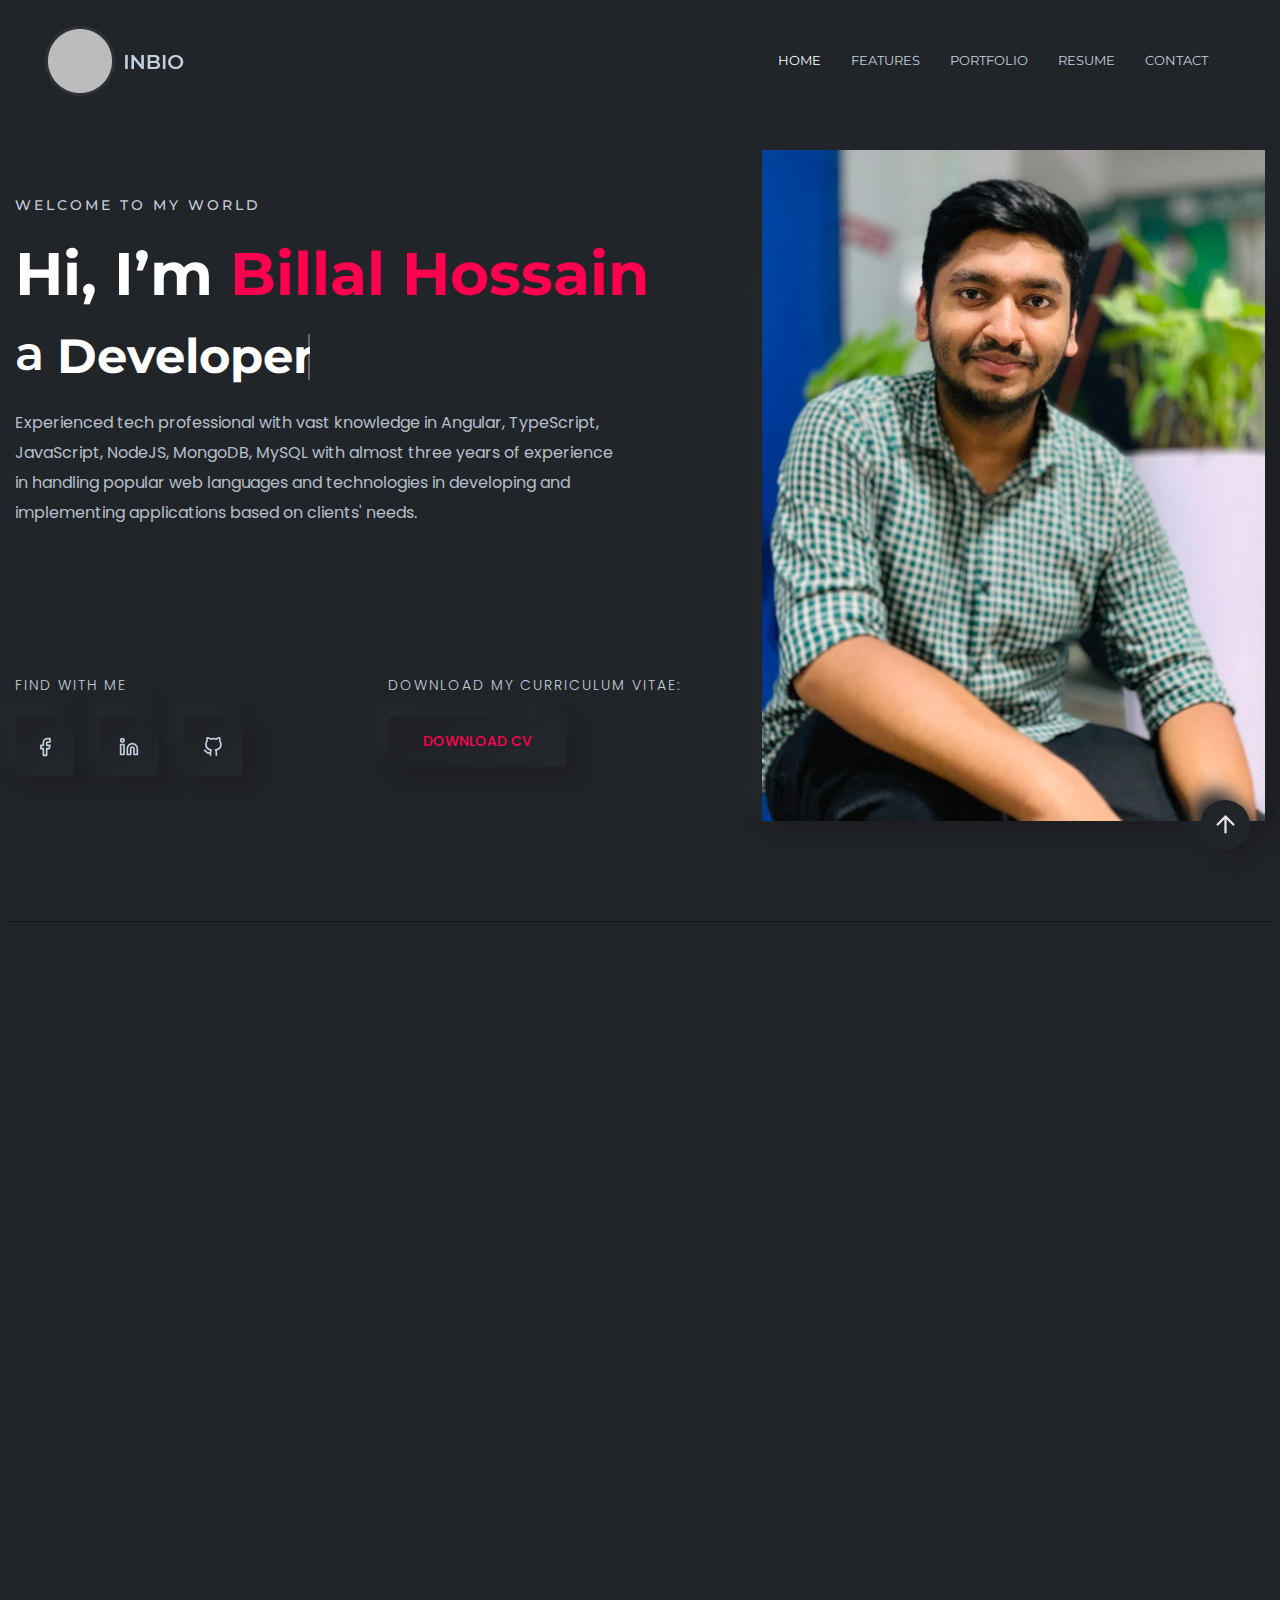
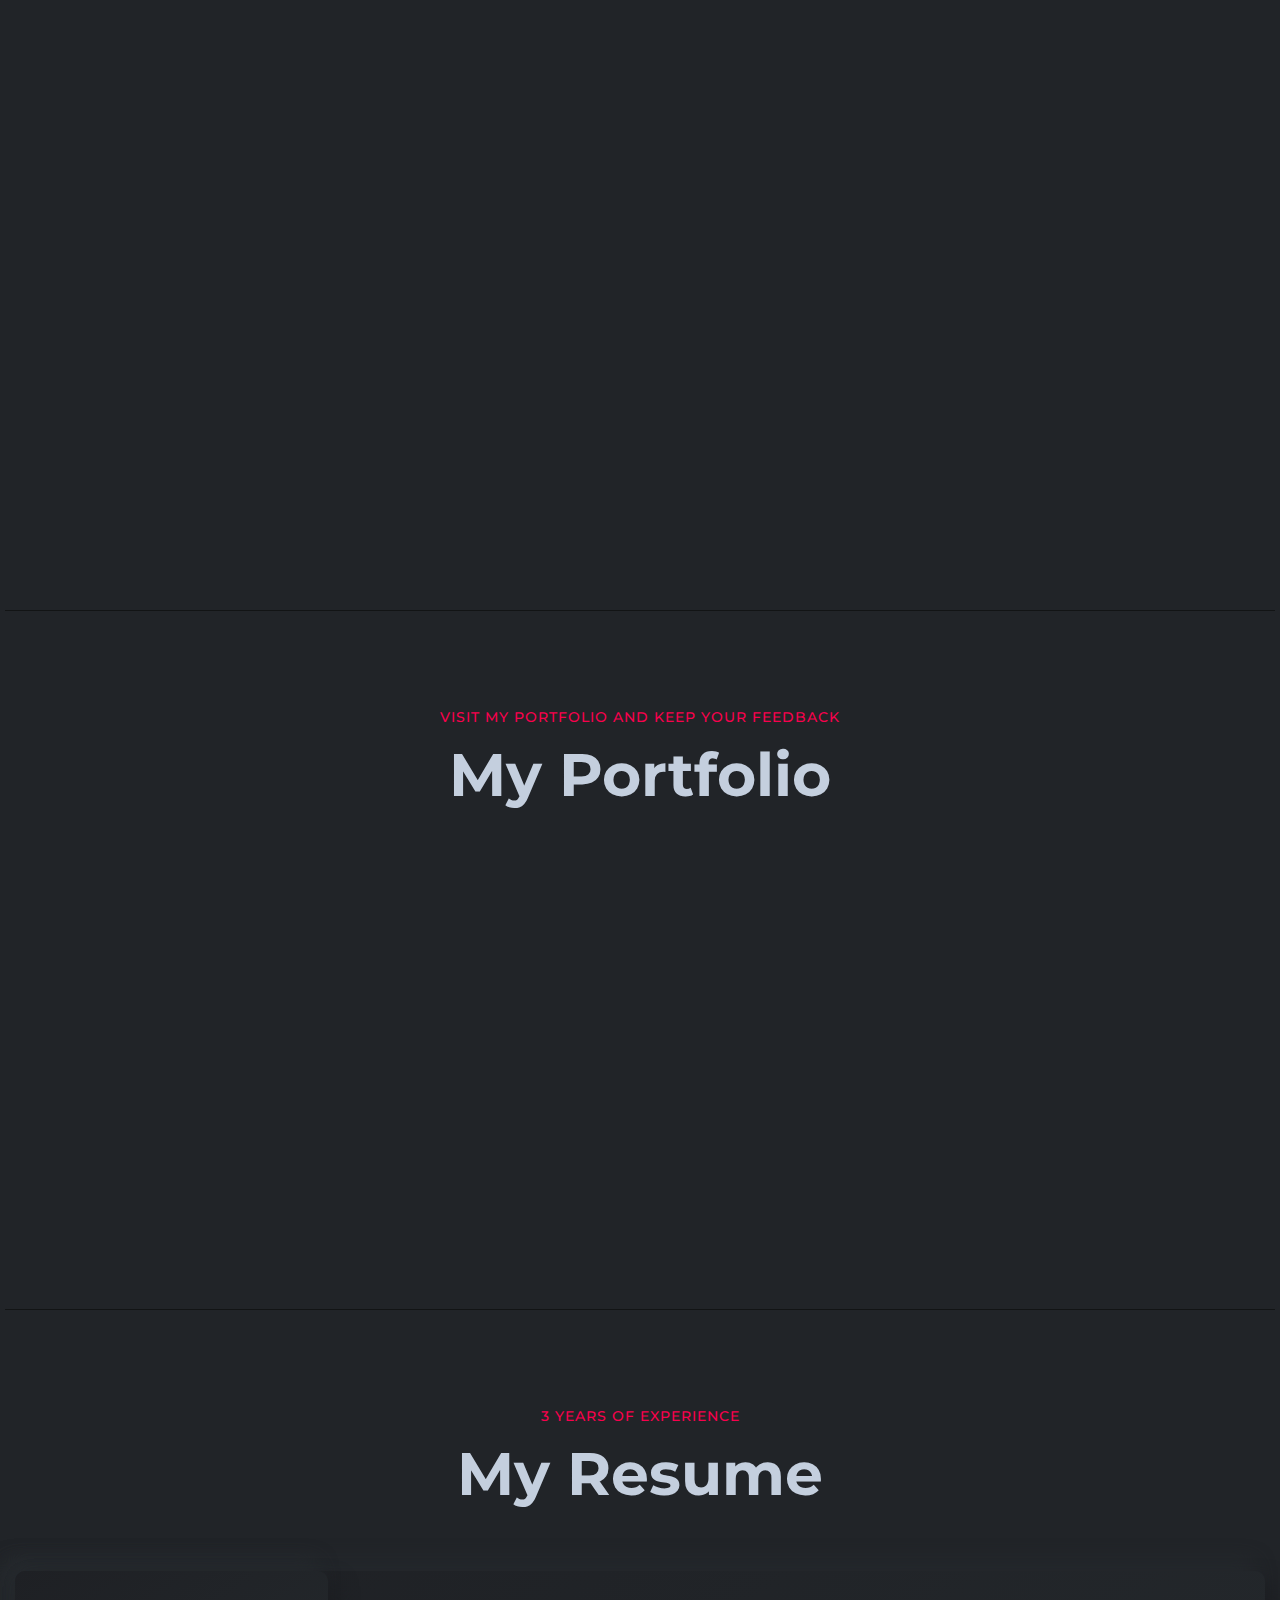
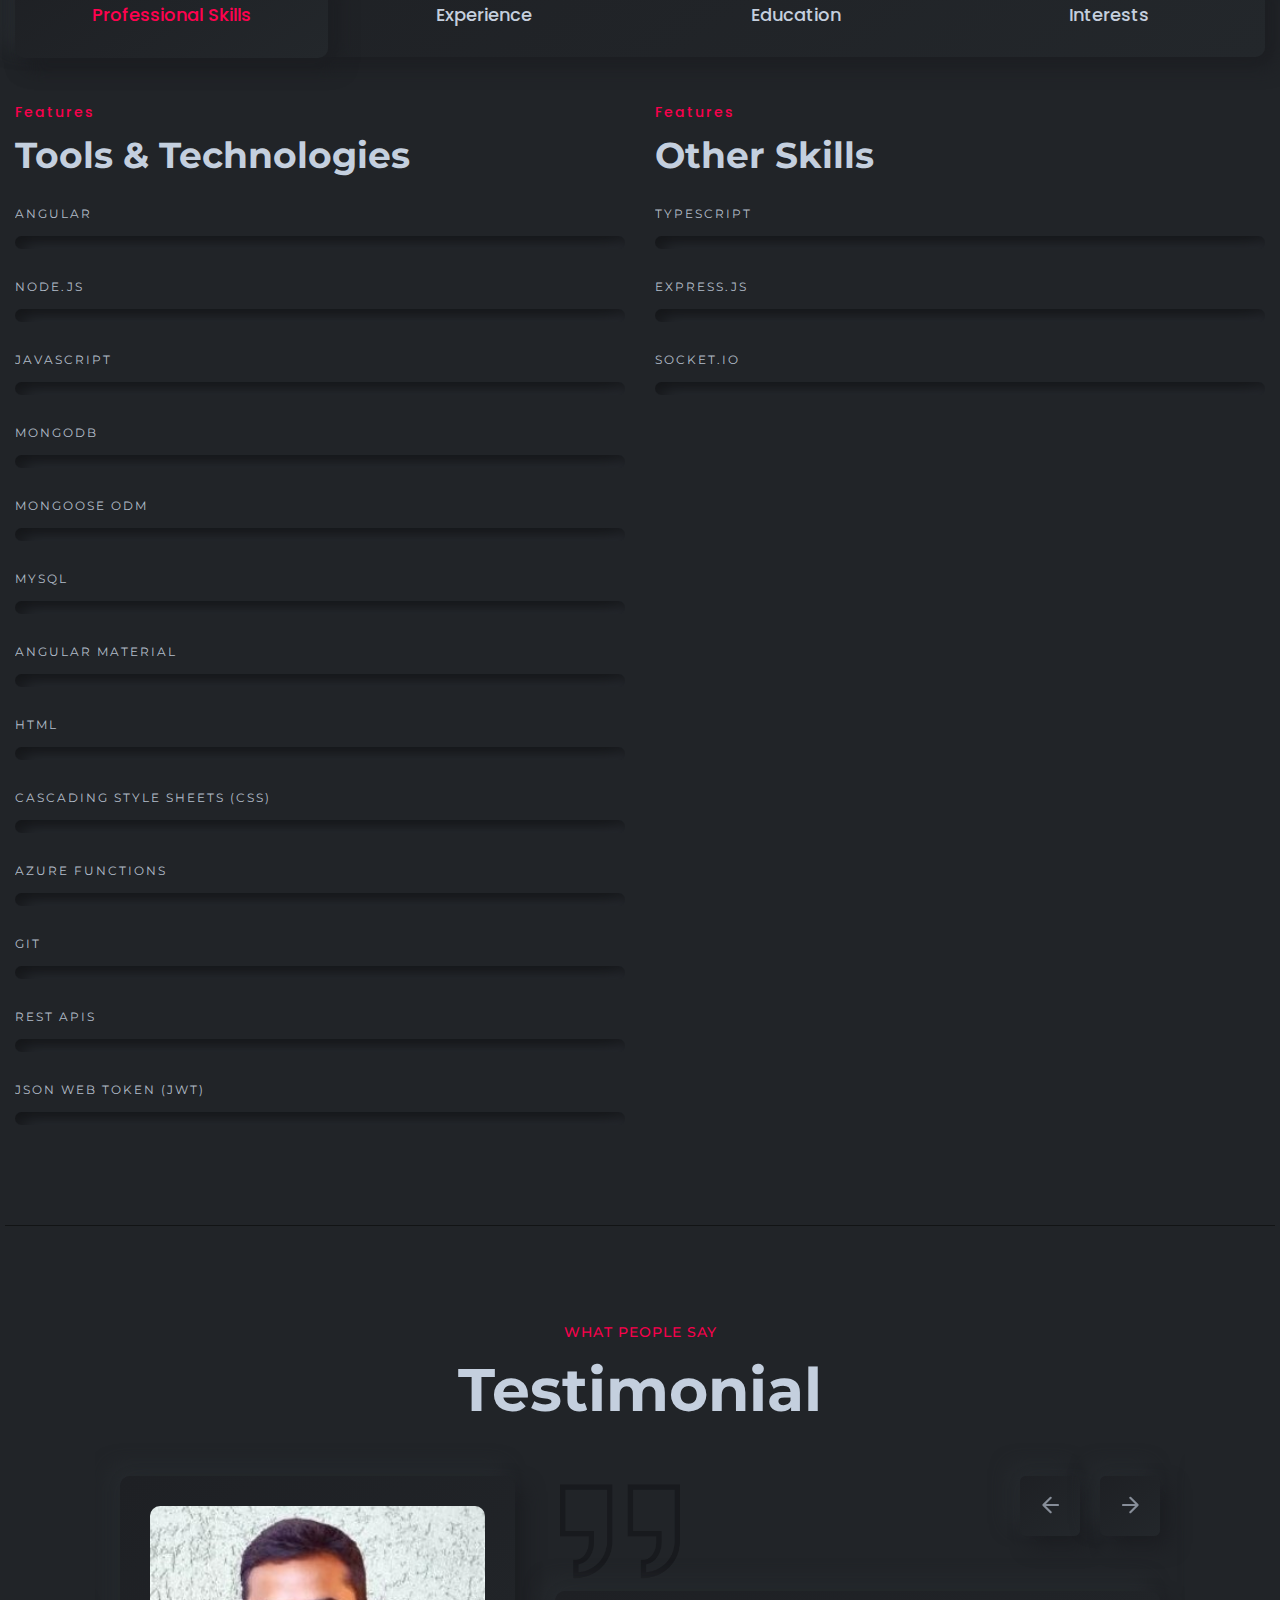
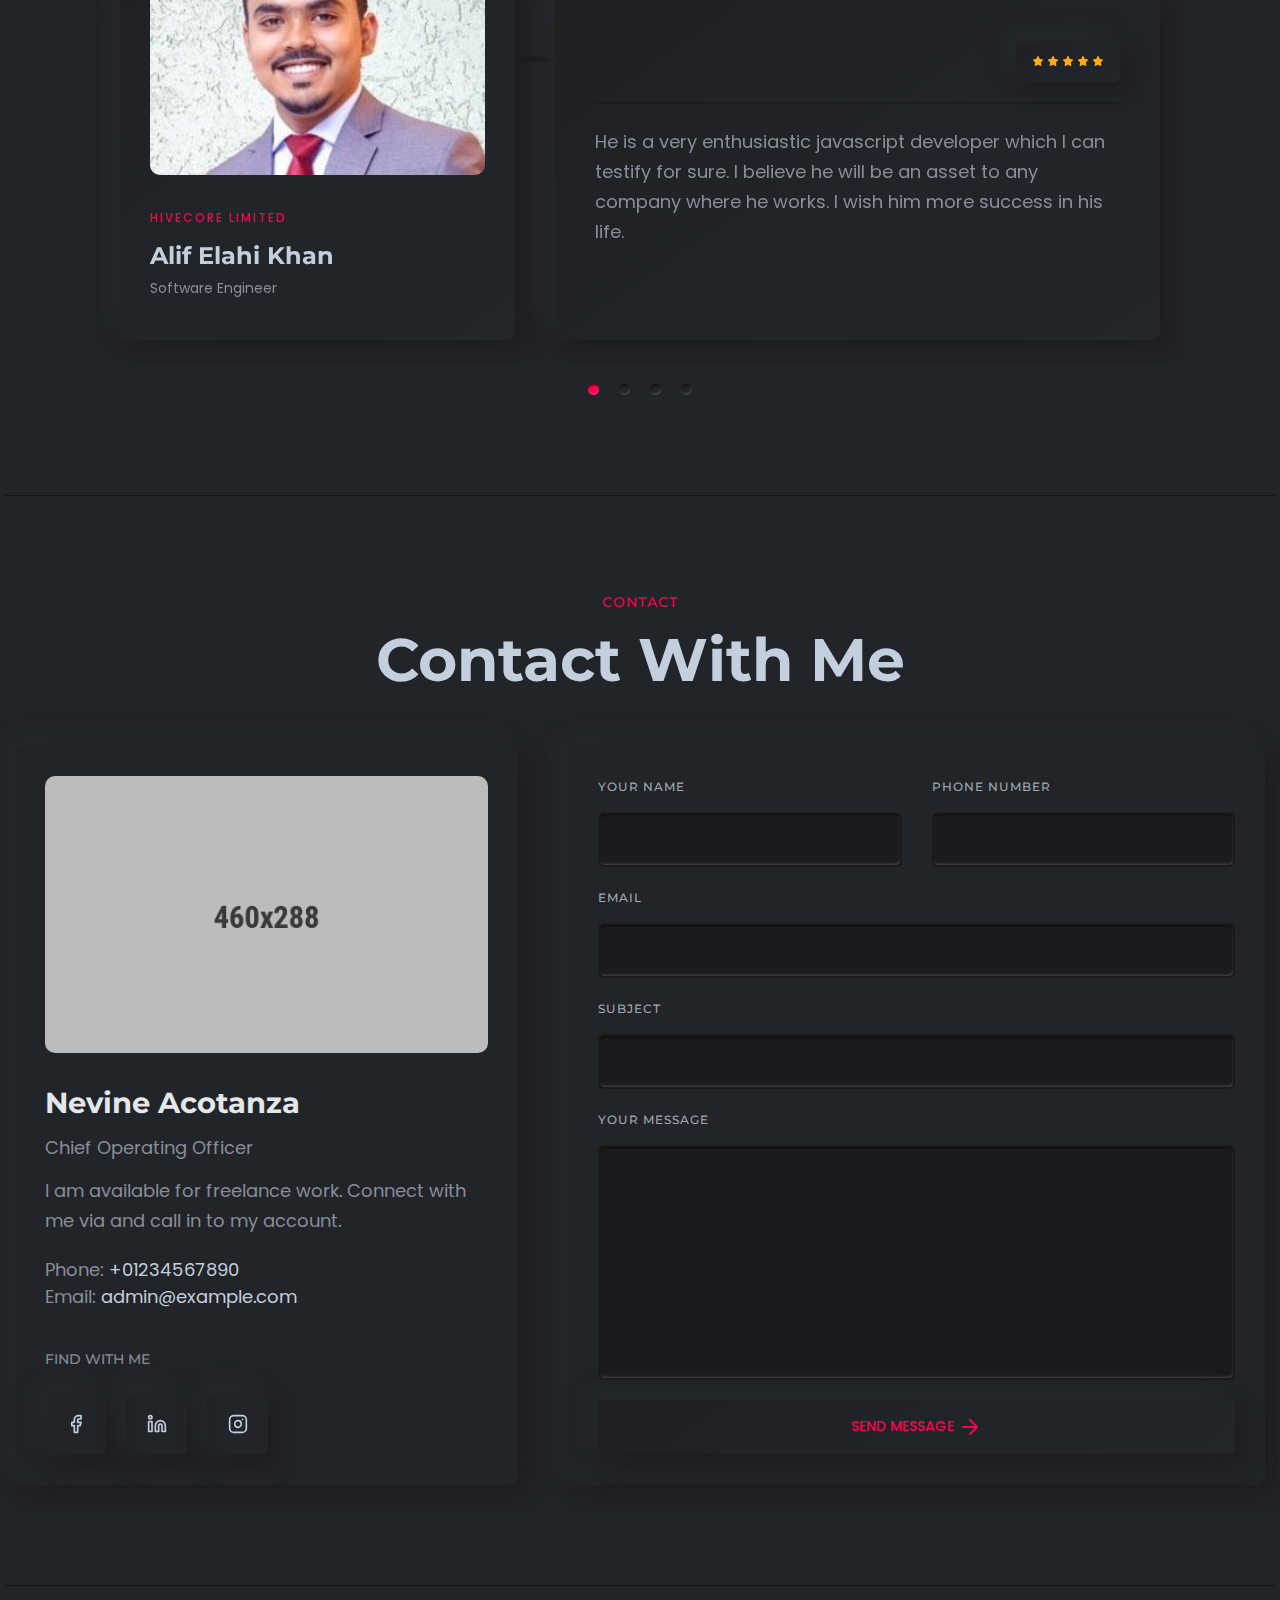
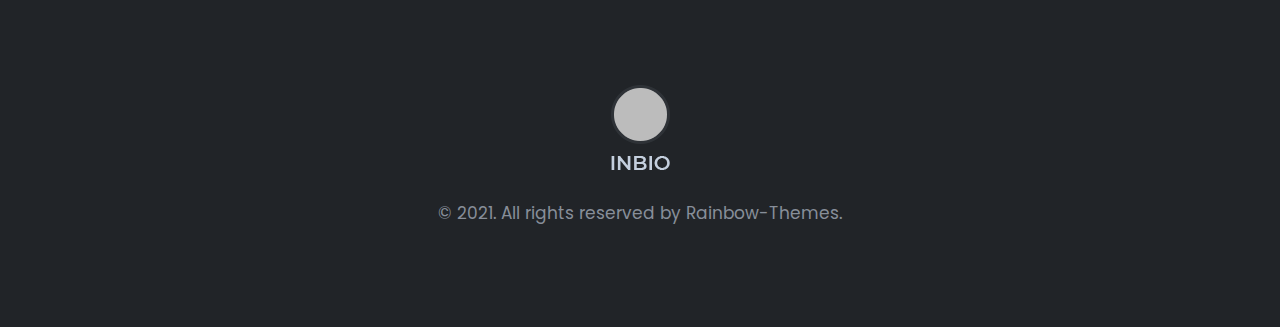
==== commit 18b84255: "done before contact" ====
--- a/index.html
+++ b/index.html
@@ -79,19 +79,6 @@
                   <a class="nav-link smoth-animation" href="#resume">Resume</a>
                 </li>
                 <li class="nav-item">
-                  <a class="nav-link smoth-animation" href="#clients"
-                    >Clients</a
-                  >
-                </li>
-                <li class="nav-item">
-                  <a class="nav-link smoth-animation" href="#pricing"
-                    >Pricing</a
-                  >
-                </li>
-                <li class="nav-item">
-                  <a class="nav-link smoth-animation" href="#blog">blog</a>
-                </li>
-                <li class="nav-item">
                   <a class="nav-link smoth-animation" href="#contacts"
                     >Contact</a
                   >
@@ -154,15 +141,6 @@
             </li>
             <li class="nav-item">
               <a class="nav-link smoth-animation" href="#resume">Resume</a>
-            </li>
-            <li class="nav-item">
-              <a class="nav-link smoth-animation" href="#clients">Clients</a>
-            </li>
-            <li class="nav-item">
-              <a class="nav-link smoth-animation" href="#pricing">Pricing</a>
-            </li>
-            <li class="nav-item">
-              <a class="nav-link smoth-animation" href="#blog">blog</a>
             </li>
             <li class="nav-item">
               <a class="nav-link smoth-animation" href="#contacts">Contact</a>
@@ -773,13 +751,13 @@
                 <li class="nav-item">
                   <a
                     class="nav-link"
-                    id="interview-tab"
+                    id="interests-tab"
                     data-toggle="tab"
-                    href="#interview"
+                    href="#interests"
                     role="tab"
-                    aria-controls="interview"
+                    aria-controls="interests"
                     aria-selected="false"
-                    >interview</a
+                    >interests</a
                   >
                 </li>
               </ul>
@@ -795,26 +773,27 @@
                   <div class="personal-experience-inner mt--40">
                     <div class="row row--40">
                       <!-- Start Single Progressbar  -->
-                      <div class="col-lg-6 col-md-6 col-12">
+                      <div class="col-lg-6 col-md-6 col-12 mt_sm--60">
                         <div class="progress-wrapper">
                           <div class="content">
                             <span class="subtitle">Features</span>
-                            <h4 class="maintitle">Design Skill</h4>
+                            <h4 class="maintitle">Tools & Technologies</h4>
+
                             <!-- Start Single Progress Charts -->
                             <div class="progress-charts">
-                              <h6 class="heading heading-h6">PHOTOSHOT</h6>
+                              <h6 class="heading heading-h6">ANGULAR</h6>
                               <div class="progress">
                                 <div
                                   class="progress-bar wow fadeInLeft"
                                   data-wow-duration="0.5s"
                                   data-wow-delay=".3s"
                                   role="progressbar"
-                                  style="width: 100%"
+                                  style="width: 95%"
                                   aria-valuenow="85"
                                   aria-valuemin="0"
                                   aria-valuemax="100"
                                 >
-                                  <span class="percent-label">100%</span>
+                                  <span class="percent-label">95%</span>
                                 </div>
                               </div>
                             </div>
@@ -822,7 +801,7 @@
 
                             <!-- Start Single Progress Charts -->
                             <div class="progress-charts">
-                              <h6 class="heading heading-h6">FIGMA</h6>
+                              <h6 class="heading heading-h6">Node.js</h6>
                               <div class="progress">
                                 <div
                                   class="progress-bar wow fadeInLeft"
@@ -842,19 +821,19 @@
 
                             <!-- Start Single Progress Charts -->
                             <div class="progress-charts">
-                              <h6 class="heading heading-h6">ADOBE XD</h6>
+                              <h6 class="heading heading-h6">JavaScript</h6>
                               <div class="progress">
                                 <div
                                   class="progress-bar wow fadeInLeft"
                                   data-wow-duration="0.7s"
                                   data-wow-delay=".5s"
                                   role="progressbar"
-                                  style="width: 60%"
+                                  style="width: 90%"
                                   aria-valuenow="85"
                                   aria-valuemin="0"
                                   aria-valuemax="100"
                                 >
-                                  <span class="percent-label">60%</span>
+                                  <span class="percent-label">90%</span>
                                 </div>
                               </div>
                             </div>
@@ -862,21 +841,19 @@
 
                             <!-- Start Single Progress Charts -->
                             <div class="progress-charts">
-                              <h6 class="heading heading-h6">
-                                ADOBE ILLUSTRATOR
-                              </h6>
+                              <h6 class="heading heading-h6">MongoDB</h6>
                               <div class="progress">
                                 <div
                                   class="progress-bar wow fadeInLeft"
                                   data-wow-duration="0.8s"
                                   data-wow-delay=".6s"
                                   role="progressbar"
-                                  style="width: 70%"
+                                  style="width: 95%"
                                   aria-valuenow="85"
                                   aria-valuemin="0"
                                   aria-valuemax="100"
                                 >
-                                  <span class="percent-label">70%</span>
+                                  <span class="percent-label">95%</span>
                                 </div>
                               </div>
                             </div>
@@ -884,7 +861,7 @@
 
                             <!-- Start Single Progress Charts -->
                             <div class="progress-charts">
-                              <h6 class="heading heading-h6">DESIGN</h6>
+                              <h6 class="heading heading-h6">Mongoose ODM</h6>
                               <div class="progress">
                                 <div
                                   class="progress-bar wow fadeInLeft"
@@ -901,45 +878,15 @@
                               </div>
                             </div>
                             <!-- End Single Progress Charts -->
-                          </div>
-                        </div>
-                      </div>
-                      <!-- End Single Progressbar  -->
-
-                      <!-- Start Single Progressbar  -->
-                      <div class="col-lg-6 col-md-6 col-12 mt_sm--60">
-                        <div class="progress-wrapper">
-                          <div class="content">
-                            <span class="subtitle">Features</span>
-                            <h4 class="maintitle">Development Skill</h4>
+
                             <!-- Start Single Progress Charts -->
                             <div class="progress-charts">
-                              <h6 class="heading heading-h6">HTML</h6>
+                              <h6 class="heading heading-h6">MySQL</h6>
                               <div class="progress">
                                 <div
                                   class="progress-bar wow fadeInLeft"
-                                  data-wow-duration="0.5s"
-                                  data-wow-delay=".3s"
-                                  role="progressbar"
-                                  style="width: 85%"
-                                  aria-valuenow="85"
-                                  aria-valuemin="0"
-                                  aria-valuemax="100"
-                                >
-                                  <span class="percent-label">85%</span>
-                                </div>
-                              </div>
-                            </div>
-                            <!-- End Single Progress Charts -->
-
-                            <!-- Start Single Progress Charts -->
-                            <div class="progress-charts">
-                              <h6 class="heading heading-h6">CSS</h6>
-                              <div class="progress">
-                                <div
-                                  class="progress-bar wow fadeInLeft"
-                                  data-wow-duration="0.6s"
-                                  data-wow-delay=".4s"
+                                  data-wow-duration="1.0s"
+                                  data-wow-delay=".8s"
                                   role="progressbar"
                                   style="width: 80%"
                                   aria-valuenow="85"
@@ -954,12 +901,14 @@
 
                             <!-- Start Single Progress Charts -->
                             <div class="progress-charts">
-                              <h6 class="heading heading-h6">JAVASCRIPT</h6>
+                              <h6 class="heading heading-h6">
+                                Angular Material
+                              </h6>
                               <div class="progress">
                                 <div
                                   class="progress-bar wow fadeInLeft"
-                                  data-wow-duration="0.7s"
-                                  data-wow-delay=".5s"
+                                  data-wow-duration="1.1s"
+                                  data-wow-delay=".9s"
                                   role="progressbar"
                                   style="width: 90%"
                                   aria-valuenow="85"
@@ -974,12 +923,76 @@
 
                             <!-- Start Single Progress Charts -->
                             <div class="progress-charts">
-                              <h6 class="heading heading-h6">SOFTWARE</h6>
+                              <h6 class="heading heading-h6">HTML</h6>
                               <div class="progress">
                                 <div
                                   class="progress-bar wow fadeInLeft"
-                                  data-wow-duration="0.8s"
-                                  data-wow-delay=".6s"
+                                  data-wow-duration="1.2s"
+                                  data-wow-delay="1.0s"
+                                  role="progressbar"
+                                  style="width: 90%"
+                                  aria-valuenow="85"
+                                  aria-valuemin="0"
+                                  aria-valuemax="100"
+                                >
+                                  <span class="percent-label">90%</span>
+                                </div>
+                              </div>
+                            </div>
+                            <!-- End Single Progress Charts -->
+
+                            <!-- Start Single Progress Charts -->
+                            <div class="progress-charts">
+                              <h6 class="heading heading-h6">
+                                Cascading Style Sheets (CSS)
+                              </h6>
+                              <div class="progress">
+                                <div
+                                  class="progress-bar wow fadeInLeft"
+                                  data-wow-duration="1.3s"
+                                  data-wow-delay="1.1s"
+                                  role="progressbar"
+                                  style="width: 80%"
+                                  aria-valuenow="85"
+                                  aria-valuemin="0"
+                                  aria-valuemax="100"
+                                >
+                                  <span class="percent-label">80%</span>
+                                </div>
+                              </div>
+                            </div>
+                            <!-- End Single Progress Charts -->
+
+                            <!-- Start Single Progress Charts -->
+                            <div class="progress-charts">
+                              <h6 class="heading heading-h6">
+                                Azure Functions
+                              </h6>
+                              <div class="progress">
+                                <div
+                                  class="progress-bar wow fadeInLeft"
+                                  data-wow-duration="1.4s"
+                                  data-wow-delay="1.2s"
+                                  role="progressbar"
+                                  style="width: 80%"
+                                  aria-valuenow="85"
+                                  aria-valuemin="0"
+                                  aria-valuemax="100"
+                                >
+                                  <span class="percent-label">80%</span>
+                                </div>
+                              </div>
+                            </div>
+                            <!-- End Single Progress Charts -->
+
+                            <!-- Start Single Progress Charts -->
+                            <div class="progress-charts">
+                              <h6 class="heading heading-h6">Git</h6>
+                              <div class="progress">
+                                <div
+                                  class="progress-bar wow fadeInLeft"
+                                  data-wow-duration="1.5s"
+                                  data-wow-delay="1.3s"
                                   role="progressbar"
                                   style="width: 75%"
                                   aria-valuenow="85"
@@ -994,19 +1007,111 @@
 
                             <!-- Start Single Progress Charts -->
                             <div class="progress-charts">
-                              <h6 class="heading heading-h6">PLUGIN</h6>
+                              <h6 class="heading heading-h6">REST APIs</h6>
                               <div class="progress">
                                 <div
                                   class="progress-bar wow fadeInLeft"
-                                  data-wow-duration="0.9s"
-                                  data-wow-delay=".7s"
+                                  data-wow-duration="1.6s"
+                                  data-wow-delay="1.4s"
                                   role="progressbar"
-                                  style="width: 70%"
+                                  style="width: 80%"
                                   aria-valuenow="85"
                                   aria-valuemin="0"
                                   aria-valuemax="100"
                                 >
-                                  <span class="percent-label">70%</span>
+                                  <span class="percent-label">80%</span>
+                                </div>
+                              </div>
+                            </div>
+                            <!-- End Single Progress Charts -->
+
+                            <!-- Start Single Progress Charts -->
+                            <div class="progress-charts">
+                              <h6 class="heading heading-h6">
+                                JSON Web Token (JWT)
+                              </h6>
+                              <div class="progress">
+                                <div
+                                  class="progress-bar wow fadeInLeft"
+                                  data-wow-duration="1.7s"
+                                  data-wow-delay="1.5s"
+                                  role="progressbar"
+                                  style="width: 80%"
+                                  aria-valuenow="85"
+                                  aria-valuemin="0"
+                                  aria-valuemax="100"
+                                >
+                                  <span class="percent-label">80%</span>
+                                </div>
+                              </div>
+                            </div>
+                            <!-- End Single Progress Charts -->
+                          </div>
+                        </div>
+                      </div>
+                      <!-- End Single Progressbar  -->
+
+                      <!-- Start Single Progressbar  -->
+                      <div class="col-lg-6 col-md-6 col-12">
+                        <div class="progress-wrapper">
+                          <div class="content">
+                            <span class="subtitle">Features</span>
+                            <h4 class="maintitle">Other Skills</h4>
+                            <!-- Start Single Progress Charts -->
+                            <div class="progress-charts">
+                              <h6 class="heading heading-h6">TypeScript</h6>
+                              <div class="progress">
+                                <div
+                                  class="progress-bar wow fadeInLeft"
+                                  data-wow-duration="0.5s"
+                                  data-wow-delay=".3s"
+                                  role="progressbar"
+                                  style="width: 80%"
+                                  aria-valuenow="85"
+                                  aria-valuemin="0"
+                                  aria-valuemax="100"
+                                >
+                                  <span class="percent-label">80%</span>
+                                </div>
+                              </div>
+                            </div>
+                            <!-- End Single Progress Charts -->
+
+                            <!-- Start Single Progress Charts -->
+                            <div class="progress-charts">
+                              <h6 class="heading heading-h6">Express.js</h6>
+                              <div class="progress">
+                                <div
+                                  class="progress-bar wow fadeInLeft"
+                                  data-wow-duration="0.6s"
+                                  data-wow-delay=".4s"
+                                  role="progressbar"
+                                  style="width: 90%"
+                                  aria-valuenow="85"
+                                  aria-valuemin="0"
+                                  aria-valuemax="100"
+                                >
+                                  <span class="percent-label">90%</span>
+                                </div>
+                              </div>
+                            </div>
+                            <!-- End Single Progress Charts -->
+
+                            <!-- Start Single Progress Charts -->
+                            <div class="progress-charts">
+                              <h6 class="heading heading-h6">Socket.io</h6>
+                              <div class="progress">
+                                <div
+                                  class="progress-bar wow fadeInLeft"
+                                  data-wow-duration="0.7s"
+                                  data-wow-delay=".5s"
+                                  role="progressbar"
+                                  style="width: 75%"
+                                  aria-valuenow="85"
+                                  aria-valuemin="0"
+                                  aria-valuemax="100"
+                                >
+                                  <span class="percent-label">75%</span>
                                 </div>
                               </div>
                             </div>
@@ -1029,92 +1134,12 @@
                 >
                   <div class="personal-experience-inner mt--40">
                     <div class="row">
-                      <!-- Start Skill List Area  -->
-                      <div class="col-lg-6 col-md-12 col-12">
-                        <div class="content">
-                          <span class="subtitle">2007 - 2010</span>
-                          <h4 class="maintitle">Education Quality</h4>
-                          <div class="experience-list">
-                            <!-- Start Single List  -->
-                            <div class="resume-single-list">
-                              <div class="inner">
-                                <div class="heading">
-                                  <div class="title">
-                                    <h4>Personal Portfolio April Fools</h4>
-                                    <span>University of DVI (1997 - 2001)</span>
-                                  </div>
-                                  <div class="date-of-time">
-                                    <span>4.30/5</span>
-                                  </div>
-                                </div>
-                                <p class="description">
-                                  The education should be very interactual. Ut
-                                  tincidunt est ac dolor aliquam sodales.
-                                  Phasellus sed mauris hendrerit, laoreet sem
-                                  in, lobortis mauris hendrerit ante.
-                                </p>
-                              </div>
-                            </div>
-                            <!-- End Single List  -->
-
-                            <!-- Start Single List  -->
-                            <div class="resume-single-list">
-                              <div class="inner">
-                                <div class="heading">
-                                  <div class="title">
-                                    <h4>Examples Of Personal Portfolio</h4>
-                                    <span
-                                      >College of Studies (2000 - 2002)</span
-                                    >
-                                  </div>
-                                  <div class="date-of-time">
-                                    <span>4.50/5</span>
-                                  </div>
-                                </div>
-                                <p class="description">
-                                  Maecenas finibus nec sem ut imperdiet. Ut
-                                  tincidunt est ac dolor aliquam sodales.
-                                  Phasellus sed mauris hendrerit, laoreet sem
-                                  in, lobortis mauris hendrerit ante.
-                                </p>
-                              </div>
-                            </div>
-                            <!-- End Single List  -->
-
-                            <!-- Start Single List  -->
-                            <div class="resume-single-list">
-                              <div class="inner">
-                                <div class="heading">
-                                  <div class="title">
-                                    <h4>Tips For Personal Portfolio</h4>
-                                    <span
-                                      >University of Studies (1997 - 2001)</span
-                                    >
-                                  </div>
-                                  <div class="date-of-time">
-                                    <span>4.80/5</span>
-                                  </div>
-                                </div>
-                                <p class="description">
-                                  If you are going to use a passage. Ut
-                                  tincidunt est ac dolor aliquam sodales.
-                                  Phasellus sed mauris hendrerit, laoreet sem
-                                  in, lobortis mauris hendrerit ante.
-                                </p>
-                              </div>
-                            </div>
-                            <!-- End Single List  -->
-                          </div>
-                        </div>
-                      </div>
-                      <!-- End Skill List Area  -->
-
                       <!-- Start Skill List Area 2nd  -->
                       <div
                         class="col-lg-6 col-md-12 col-12 mt_md--60 mt_sm--60"
                       >
                         <div class="content">
-                          <span class="subtitle">2007 - 2010</span>
+                          <span class="subtitle">2019 - 2022</span>
                           <h4 class="maintitle">Job Experience</h4>
                           <div class="experience-list">
                             <!-- Start Single List  -->
@@ -1122,67 +1147,24 @@
                               <div class="inner">
                                 <div class="heading">
                                   <div class="title">
-                                    <h4>Diploma in Web Development</h4>
-                                    <span>BSE In CSE (2004 - 2008)</span>
+                                    <h4>Assistant Software Engineer</h4>
+                                    <span
+                                      >ERA-InfoTech Limited (July 2019 -
+                                      Present)</span
+                                    >
                                   </div>
                                   <div class="date-of-time">
-                                    <span>4.70/5</span>
+                                    <span>Full-time</span>
                                   </div>
                                 </div>
                                 <p class="description">
-                                  Contrary to popular belief. Ut tincidunt est
-                                  ac dolor aliquam sodales. Phasellus sed mauris
-                                  hendrerit, laoreet sem in, lobortis mauris
-                                  hendrerit ante.
-                                </p>
-                              </div>
-                            </div>
-                            <!-- End Single List  -->
-
-                            <!-- Start Single List  -->
-                            <div class="resume-single-list">
-                              <div class="inner">
-                                <div class="heading">
-                                  <div class="title">
-                                    <h4>The Personal Portfolio Mystery</h4>
-                                    <span
-                                      >Job at Rainbow-Themes (2008 - 2016)</span
-                                    >
-                                  </div>
-                                  <div class="date-of-time">
-                                    <span>4.95/5</span>
-                                  </div>
-                                </div>
-                                <p class="description">
-                                  Generate Lorem Ipsum which looks. Ut tincidunt
-                                  est ac dolor aliquam sodales. Phasellus sed
-                                  mauris hendrerit, laoreet sem in, lobortis
-                                  mauris hendrerit ante.
-                                </p>
-                              </div>
-                            </div>
-                            <!-- End Single List  -->
-
-                            <!-- Start Single List  -->
-                            <div class="resume-single-list">
-                              <div class="inner">
-                                <div class="heading">
-                                  <div class="title">
-                                    <h4>Diploma in Computer Science</h4>
-                                    <span
-                                      >Works at Plugin Development (2016 -
-                                      2020)</span
-                                    >
-                                  </div>
-                                  <div class="date-of-time">
-                                    <span>5.00/5</span>
-                                  </div>
-                                </div>
-                                <p class="description">
-                                  Maecenas finibus nec sem ut imperdiet. Ut
-                                  tincidunt est ac dolor aliquam sodales.
-                                  Phasellus sed mauris hendrerit, laoreet sem
-                                  in, lobortis mauris hendrerit ante.
+                                  The primary responsibility is design and
+                                  implementation for web Applications where I
+                                  design front-end UI with Angular 10 and
+                                  Angular Material. I plan and build the rest
+                                  API with Nodejs, Express and integrating
+                                  front-end UI with the built API. I use MongoDB
+                                  as a database.
                                 </p>
                               </div>
                             </div>
@@ -1208,7 +1190,7 @@
                       <!-- Start Skill List Area  -->
                       <div class="col-lg-6 col-md-12 col-12">
                         <div class="content">
-                          <span class="subtitle">2007 - 2010</span>
+                          <span class="subtitle">2008 - 2019</span>
                           <h4 class="maintitle">Education Quality</h4>
                           <div class="experience-list">
                             <!-- Start Single List  -->
@@ -1216,18 +1198,24 @@
                               <div class="inner">
                                 <div class="heading">
                                   <div class="title">
-                                    <h4>Personal Portfolio April Fools</h4>
-                                    <span>University of DVI (1997 - 2001)</span>
+                                    <h4>
+                                      Bachelor of Science in Computer Science &
+                                      Engineering
+                                    </h4>
+                                    <span
+                                      >American International
+                                      University-Bangladesh (2016 - 2019)</span
+                                    >
                                   </div>
-                                  <div class="date-of-time">
+                                  <!-- <div class="date-of-time">
                                     <span>4.30/5</span>
-                                  </div>
+                                  </div> -->
                                 </div>
                                 <p class="description">
-                                  The education should be very interactual. Ut
-                                  tincidunt est ac dolor aliquam sodales.
-                                  Phasellus sed mauris hendrerit, laoreet sem
-                                  in, lobortis mauris hendrerit ante.
+                                  The Faculty of Science and Technology is
+                                  committed to equip students with world class
+                                  scientific research and industry-oriented
+                                  knowledge and skills.
                                 </p>
                               </div>
                             </div>
@@ -1238,20 +1226,24 @@
                               <div class="inner">
                                 <div class="heading">
                                   <div class="title">
-                                    <h4>Examples Of Personal Portfolio</h4>
+                                    <h4>
+                                      Higher Secondary Certificate (SCIENCE)
+                                    </h4>
                                     <span
-                                      >College of Studies (2000 - 2002)</span
+                                      >Comilla Victoria Govt. College (2015 -
+                                      2016)</span
                                     >
                                   </div>
-                                  <div class="date-of-time">
+                                  <!-- <div class="date-of-time">
                                     <span>4.50/5</span>
-                                  </div>
+                                  </div> -->
                                 </div>
                                 <p class="description">
-                                  Maecenas finibus nec sem ut imperdiet. Ut
-                                  tincidunt est ac dolor aliquam sodales.
-                                  Phasellus sed mauris hendrerit, laoreet sem
-                                  in, lobortis mauris hendrerit ante.
+                                  The institution is not only importing
+                                  education but also has influenced largely the
+                                  educational, moral, social, cultural and
+                                  political environment of the vast area of
+                                  Comilla for more than hundred years.
                                 </p>
                               </div>
                             </div>
@@ -1262,20 +1254,24 @@
                               <div class="inner">
                                 <div class="heading">
                                   <div class="title">
-                                    <h4>Tips For Personal Portfolio</h4>
+                                    <h4>
+                                      Secondary School Certificate (SCIENCE)
+                                    </h4>
                                     <span
-                                      >University of Studies (1997 - 2001)</span
+                                      >Comilla Modern High School (2008 -
+                                      2013)</span
                                     >
                                   </div>
-                                  <div class="date-of-time">
+                                  <!-- <div class="date-of-time">
                                     <span>4.80/5</span>
-                                  </div>
+                                  </div> -->
                                 </div>
                                 <p class="description">
-                                  If you are going to use a passage. Ut
-                                  tincidunt est ac dolor aliquam sodales.
-                                  Phasellus sed mauris hendrerit, laoreet sem
-                                  in, lobortis mauris hendrerit ante.
+                                  The school possesses a very well-equipped
+                                  physics and chemistry laboratory. All students
+                                  are taught different aspects of modern
+                                  computing, added with the latest information
+                                  on this subject as a part of their curriculum.
                                 </p>
                               </div>
                             </div>
@@ -1284,108 +1280,25 @@
                         </div>
                       </div>
                       <!-- End Skill List Area  -->
-
-                      <!-- Start Skill List Area 2nd  -->
-                      <div
-                        class="col-lg-6 col-md-12 col-12 mt_md--60 mt_sm--60"
-                      >
-                        <div class="content">
-                          <span class="subtitle">2007 - 2010</span>
-                          <h4 class="maintitle">Job Experience</h4>
-                          <div class="experience-list">
-                            <!-- Start Single List  -->
-                            <div class="resume-single-list">
-                              <div class="inner">
-                                <div class="heading">
-                                  <div class="title">
-                                    <h4>Diploma in Web Development</h4>
-                                    <span>BSE In CSE (2004 - 2008)</span>
-                                  </div>
-                                  <div class="date-of-time">
-                                    <span>4.70/5</span>
-                                  </div>
-                                </div>
-                                <p class="description">
-                                  Contrary to popular belief. Ut tincidunt est
-                                  ac dolor aliquam sodales. Phasellus sed mauris
-                                  hendrerit, laoreet sem in, lobortis mauris
-                                  hendrerit ante.
-                                </p>
-                              </div>
-                            </div>
-                            <!-- End Single List  -->
-
-                            <!-- Start Single List  -->
-                            <div class="resume-single-list">
-                              <div class="inner">
-                                <div class="heading">
-                                  <div class="title">
-                                    <h4>The Personal Portfolio Mystery</h4>
-                                    <span
-                                      >Job at Rainbow-Themes (2008 - 2016)</span
-                                    >
-                                  </div>
-                                  <div class="date-of-time">
-                                    <span>4.95/5</span>
-                                  </div>
-                                </div>
-                                <p class="description">
-                                  Generate Lorem Ipsum which looks. Ut tincidunt
-                                  est ac dolor aliquam sodales. Phasellus sed
-                                  mauris hendrerit, laoreet sem in, lobortis
-                                  mauris hendrerit ante.
-                                </p>
-                              </div>
-                            </div>
-                            <!-- End Single List  -->
-
-                            <!-- Start Single List  -->
-                            <div class="resume-single-list">
-                              <div class="inner">
-                                <div class="heading">
-                                  <div class="title">
-                                    <h4>Diploma in Computer Science</h4>
-                                    <span
-                                      >Works at Plugin Development (2016 -
-                                      2020)</span
-                                    >
-                                  </div>
-                                  <div class="date-of-time">
-                                    <span>5.00/5</span>
-                                  </div>
-                                </div>
-                                <p class="description">
-                                  Maecenas finibus nec sem ut imperdiet. Ut
-                                  tincidunt est ac dolor aliquam sodales.
-                                  Phasellus sed mauris hendrerit, laoreet sem
-                                  in, lobortis mauris hendrerit ante.
-                                </p>
-                              </div>
-                            </div>
-                            <!-- End Single List  -->
-                          </div>
-                        </div>
-                      </div>
-                      <!-- End Skill List Area  -->
                     </div>
                   </div>
                 </div>
                 <!-- End EDUCATION Tab  -->
 
-                <!-- Start INTERVIEW Tab  -->
+                <!-- Start INTERESTS Tab  -->
                 <div
                   class="tab-pane fade"
-                  id="interview"
+                  id="interests"
                   role="tabpanel"
-                  aria-labelledby="interview-tab"
+                  aria-labelledby="interests-tab"
                 >
                   <div class="personal-experience-inner mt--40">
                     <div class="row">
                       <!-- Start Skill List Area  -->
                       <div class="col-lg-6 col-md-12 col-12">
                         <div class="content">
-                          <span class="subtitle">2007 - 2010</span>
-                          <h4 class="maintitle">Company Experience</h4>
+                          <!-- <span class="subtitle">2007 - 2010</span> -->
+                          <h4 class="maintitle">INTERESTS</h4>
                           <div class="experience-list">
                             <!-- Start Single List  -->
                             <div
@@ -1398,19 +1311,14 @@
                               <div class="inner">
                                 <div class="heading">
                                   <div class="title">
-                                    <h4>Personal Portfolio April Fools</h4>
-                                    <span>University of DVI (1997 - 2001)</span>
+                                    <h4>DevOps</h4>
+                                    <span>Development and IT Operations</span>
                                   </div>
-                                  <div class="date-of-time">
-                                    <span>4.30/5</span>
-                                  </div>
+                                  <!-- <div class="date-of-time">
+                                    <span>5/5</span>
+                                  </div> -->
                                 </div>
-                                <p class="description">
-                                  The education should be very interactual. Ut
-                                  tincidunt est ac dolor aliquam sodales.
-                                  Phasellus sed mauris hendrerit, laoreet sem
-                                  in, lobortis mauris hendrerit ante.
-                                </p>
+                                <p class="description">Jenkins, Travis CI</p>
                               </div>
                             </div>
                             <!-- End Single List  -->
@@ -1426,20 +1334,15 @@
                               <div class="inner">
                                 <div class="heading">
                                   <div class="title">
-                                    <h4>Examples Of Personal Portfolio</h4>
-                                    <span
-                                      >College of Studies (2000 - 2002)</span
-                                    >
+                                    <h4>IoT</h4>
+                                    <span>Internet of Things</span>
                                   </div>
-                                  <div class="date-of-time">
+                                  <!-- <div class="date-of-time">
                                     <span>4.50/5</span>
-                                  </div>
+                                  </div> -->
                                 </div>
                                 <p class="description">
-                                  Maecenas finibus nec sem ut imperdiet. Ut
-                                  tincidunt est ac dolor aliquam sodales.
-                                  Phasellus sed mauris hendrerit, laoreet sem
-                                  in, lobortis mauris hendrerit ante.
+                                  Smart, Autonomous, Connected
                                 </p>
                               </div>
                             </div>
@@ -1456,20 +1359,19 @@
                               <div class="inner">
                                 <div class="heading">
                                   <div class="title">
-                                    <h4>Tips For Personal Portfolio</h4>
+                                    <h4>Cyber Security</h4>
                                     <span
-                                      >University of Studies (1997 - 2001)</span
+                                      >Application of technologies, processes
+                                      and controls to protect</span
                                     >
                                   </div>
-                                  <div class="date-of-time">
+                                  <!-- <div class="date-of-time">
                                     <span>4.80/5</span>
-                                  </div>
+                                  </div> -->
                                 </div>
                                 <p class="description">
-                                  If you are going to use a passage. Ut
-                                  tincidunt est ac dolor aliquam sodales.
-                                  Phasellus sed mauris hendrerit, laoreet sem
-                                  in, lobortis mauris hendrerit ante.
+                                  Critical Infrastructure security | Application
+                                  Security | Network Security | Cloud Security.
                                 </p>
                               </div>
                             </div>
@@ -1478,118 +1380,17 @@
                         </div>
                       </div>
                       <!-- End Skill List Area  -->
-
-                      <!-- Start Skill List Area 2nd  -->
-                      <div
-                        class="col-lg-6 col-md-12 col-12 mt_md--60 mt_sm--60"
-                      >
-                        <div class="content">
-                          <span class="subtitle">2007 - 2010</span>
-                          <h4 class="maintitle">Job Experience</h4>
-                          <div class="experience-list">
-                            <!-- Start Single List  -->
-                            <div
-                              data-aos="fade-up"
-                              data-aos-duration="500"
-                              data-aos-delay="500"
-                              data-aos-once="true"
-                              class="resume-single-list"
-                            >
-                              <div class="inner">
-                                <div class="heading">
-                                  <div class="title">
-                                    <h4>Diploma in Web Development</h4>
-                                    <span>BSE In CSE (2004 - 2008)</span>
-                                  </div>
-                                  <div class="date-of-time">
-                                    <span>4.70/5</span>
-                                  </div>
-                                </div>
-                                <p class="description">
-                                  Contrary to popular belief. Ut tincidunt est
-                                  ac dolor aliquam sodales. Phasellus sed mauris
-                                  hendrerit, laoreet sem in, lobortis mauris
-                                  hendrerit ante.
-                                </p>
-                              </div>
-                            </div>
-                            <!-- End Single List  -->
-
-                            <!-- Start Single List  -->
-                            <div
-                              data-aos="fade-up"
-                              data-aos-duration="500"
-                              data-aos-delay="700"
-                              data-aos-once="true"
-                              class="resume-single-list"
-                            >
-                              <div class="inner">
-                                <div class="heading">
-                                  <div class="title">
-                                    <h4>The Personal Portfolio Mystery</h4>
-                                    <span
-                                      >Job at Rainbow-Themes (2008 - 2016)</span
-                                    >
-                                  </div>
-                                  <div class="date-of-time">
-                                    <span>4.95/5</span>
-                                  </div>
-                                </div>
-                                <p class="description">
-                                  Generate Lorem Ipsum which looks. Ut tincidunt
-                                  est ac dolor aliquam sodales. Phasellus sed
-                                  mauris hendrerit, laoreet sem in, lobortis
-                                  mauris hendrerit ante.
-                                </p>
-                              </div>
-                            </div>
-                            <!-- End Single List  -->
-
-                            <!-- Start Single List  -->
-                            <div
-                              data-aos="fade-up"
-                              data-aos-duration="500"
-                              data-aos-delay="900"
-                              data-aos-once="true"
-                              class="resume-single-list"
-                            >
-                              <div class="inner">
-                                <div class="heading">
-                                  <div class="title">
-                                    <h4>Diploma in Computer Science</h4>
-                                    <span
-                                      >Works at Plugin Development (2016 -
-                                      2020)</span
-                                    >
-                                  </div>
-                                  <div class="date-of-time">
-                                    <span>5.00/5</span>
-                                  </div>
-                                </div>
-                                <p class="description">
-                                  Maecenas finibus nec sem ut imperdiet. Ut
-                                  tincidunt est ac dolor aliquam sodales.
-                                  Phasellus sed mauris hendrerit, laoreet sem
-                                  in, lobortis mauris hendrerit ante.
-                                </p>
-                              </div>
-                            </div>
-                            <!-- End Single List  -->
-                          </div>
-                        </div>
-                      </div>
-                      <!-- End Skill List Area  -->
-                    </div>
-                  </div>
-                </div>
-                <!-- End INTERVIEW Tab  -->
+                    </div>
+                  </div>
+                </div>
+                <!-- End INTERESTS Tab  -->
               </div>
             </div>
           </div>
         </div>
       </div>
       <!-- End Resume Area -->
-      <!-- Start Testimonia Area  -->
+      <!-- Start Testimonial Area  -->
       <div
         class="rn-testimonial-area rn-section-gap section-separator"
         id="testimonial"
@@ -1598,7 +1399,7 @@
           <div class="row">
             <div class="col-lg-12">
               <div class="section-title text-center">
-                <span class="subtitle">What Clients Say</span>
+                <span class="subtitle">What People Say</span>
                 <h2 class="title">Testimonial</h2>
               </div>
             </div>
@@ -1612,23 +1413,23 @@
                     <div class="card-info">
                       <div class="card-thumbnail">
                         <img
-                          src="assets/images/testimonial/final-home--1st.png"
+                          src="assets/images/testimonial/final-home--1st.jpg"
                           alt="Testimonial-image"
                         />
                       </div>
                       <div class="card-content">
-                        <span class="subtitle mt--10">Rainbow-Themes</span>
-                        <h3 class="title">Nevine Acotanza</h3>
-                        <span class="designation">Chief Operating Officer</span>
+                        <span class="subtitle mt--10">Hivecore Limited</span>
+                        <h3 class="title">Alif Elahi Khan</h3>
+                        <span class="designation">Software Engineer</span>
                       </div>
                     </div>
                     <div class="card-description">
                       <div class="title-area">
                         <div class="title-info">
-                          <h3 class="title">Android App Development</h3>
+                          <!-- <h3 class="title">Android App Development</h3>
                           <span class="date"
                             >via Upwork - Mar 4, 2015 - Aug 30, 2021</span
-                          >
+                          > -->
                         </div>
                         <div class="rating">
                           <img
@@ -1655,11 +1456,10 @@
                       </div>
                       <div class="seperator"></div>
                       <p class="discription">
-                        Maecenas finibus nec sem ut imperdiet. Ut tincidunt est
-                        ac dolor aliquam sodales. Phasellus sed mauris
-                        hendrerit, laoreet sem in, lobortis mauris hendrerit
-                        ante. Ut tincidunt est ac dolor aliquam sodales
-                        phasellus smauris .
+                        He is a very enthusiastic javascript developer which I
+                        can testify for sure. I believe he will be an asset to
+                        any company where he works. I wish him more success in
+                        his life.
                       </p>
                     </div>
                   </div>
@@ -1676,18 +1476,18 @@
                         />
                       </div>
                       <div class="card-content">
-                        <span class="subtitle mt--10">Bound - Trolola</span>
-                        <h3 class="title">Jone Duone Joe</h3>
-                        <span class="designation">Operating Officer</span>
+                        <span class="subtitle mt--10">iXora Solution Ltd.</span>
+                        <h3 class="title">MD. IQBAL HOSSAIN</h3>
+                        <span class="designation">Software Engineer</span>
                       </div>
                     </div>
                     <div class="card-description">
                       <div class="title-area">
                         <div class="title-info">
-                          <h3 class="title">Web App Development</h3>
+                          <!-- <h3 class="title">Web App Development</h3>
                           <span class="date"
                             >Upwork - Mar 4, 2016 - Aug 30, 2021</span
-                          >
+                          > -->
                         </div>
                         <div class="rating">
                           <img
@@ -1714,11 +1514,11 @@
                       </div>
                       <div class="seperator"></div>
                       <p class="discription">
-                        Important fact to nec sem ut imperdiet. Ut tincidunt est
-                        ac dolor aliquam sodales. Phasellus sed mauris
-                        hendrerit, laoreet sem in, lobortis mauris hendrerit
-                        ante. Ut tincidunt est ac dolor aliquam sodales
-                        phasellus smauris .
+                        I had the privilege of working with Billal for more than
+                        two years at ERA-Infotech ltd. Billal is a very
+                        productive and hardworking person. He is always ready to
+                        put all his energy and time to get the job done. Highly
+                        recommended.
                       </p>
                     </div>
                   </div>
@@ -1730,23 +1530,25 @@
                     <div class="card-info">
                       <div class="card-thumbnail">
                         <img
-                          src="assets/images/testimonial/final-home--3rd.png"
+                          src="assets/images/testimonial/final-home--3rd.jpg"
                           alt="Testimonial-image"
                         />
                       </div>
                       <div class="card-content">
-                        <span class="subtitle mt--10">Glassfisom</span>
-                        <h3 class="title">Nevine Dhawan</h3>
-                        <span class="designation">CEO Of Officer</span>
+                        <span class="subtitle mt--10"
+                          >SELISE Digital Platforms</span
+                        >
+                        <h3 class="title">Nobi Hossain</h3>
+                        <span class="designation">Software Engineer</span>
                       </div>
                     </div>
                     <div class="card-description">
                       <div class="title-area">
                         <div class="title-info">
-                          <h3 class="title">Android App Design</h3>
+                          <!-- <h3 class="title">Android App Design</h3>
                           <span class="date"
                             >Fiver - Mar 4, 2015 - Aug 30, 2021</span
-                          >
+                          > -->
                         </div>
                         <div class="rating">
                           <img
@@ -1773,10 +1575,13 @@
                       </div>
                       <div class="seperator"></div>
                       <p class="discription">
-                        No more question for design. Ut tincidunt est ac dolor
-                        aliquam sodales. Phasellus sed mauris hendrerit, laoreet
-                        sem in, lobortis mauris hendrerit ante. Ut tincidunt est
-                        ac dolor aliquam sodales phasellus smauris .
+                        I have been working with Billal for 2 years. We have
+                        worked closely and completed many successful projects as
+                        a part of ERA-Infotech ltd. Billal is a creative, super
+                        responsive, and hard-working person. He is enthusiastic
+                        about learning new things and always keeps his
+                        commitment while working with the team. It is a great
+                        pleasure working with him. I wish him all the best.
                       </p>
                     </div>
                   </div>
@@ -1789,23 +1594,23 @@
                     <div class="card-info">
                       <div class="card-thumbnail">
                         <img
-                          src="assets/images/testimonial/final-home--4th.png"
+                          src="assets/images/testimonial/final-home--4th.jpg"
                           alt="Testimonial-image"
                         />
                       </div>
                       <div class="card-content">
-                        <span class="subtitle mt--10">NCD - Design</span>
-                        <h3 class="title">Mevine Thoda</h3>
-                        <span class="designation">Marketing Officer</span>
+                        <span class="subtitle mt--10">ERA-InfoTech Ltd</span>
+                        <h3 class="title">Shaikh Sadi</h3>
+                        <span class="designation">Software Engineer</span>
                       </div>
                     </div>
                     <div class="card-description">
                       <div class="title-area">
                         <div class="title-info">
-                          <h3 class="title">CEO - Marketing</h3>
+                          <!-- <h3 class="title">CEO - Marketing</h3>
                           <span class="date"
                             >Thoda Department - Mar 4, 2018 - Aug 30, 2021</span
-                          >
+                          > -->
                         </div>
                         <div class="rating">
                           <img
@@ -1832,71 +1637,10 @@
                       </div>
                       <div class="seperator"></div>
                       <p class="discription">
-                        Marcent Of Vanice and treatment. Ut tincidunt est ac
-                        dolor aliquam sodales. Phasellus sed mauris hendrerit,
-                        laoreet sem in, lobortis mauris hendrerit ante. Ut
-                        tincidunt est ac dolor aliquam sodales phasellus smauris
-                        .
-                      </p>
-                    </div>
-                  </div>
-                </div>
-                <!--End Single testiminail -->
-
-                <!-- Start Single testiminail -->
-                <div class="testimonial mt--50 mt_md--40 mt_sm--40">
-                  <div class="inner">
-                    <div class="card-info">
-                      <div class="card-thumbnail">
-                        <img
-                          src="assets/images/testimonial/final-home--5th.png"
-                          alt="Testimonial-image"
-                        />
-                      </div>
-                      <div class="card-content">
-                        <span class="subtitle mt--10">Default name</span>
-                        <h3 class="title">Davei Luace</h3>
-                        <span class="designation">Chief Operating Manager</span>
-                      </div>
-                    </div>
-                    <div class="card-description">
-                      <div class="title-area">
-                        <div class="title-info">
-                          <h3 class="title">Android App Development</h3>
-                          <span class="date"
-                            >via Upwork - Mar 4, 2015 - Aug 30, 2021</span
-                          >
-                        </div>
-                        <div class="rating">
-                          <img
-                            src="assets/images/icons/rating.png"
-                            alt="rating-image"
-                          />
-                          <img
-                            src="assets/images/icons/rating.png"
-                            alt="rating-image"
-                          />
-                          <img
-                            src="assets/images/icons/rating.png"
-                            alt="rating-image"
-                          />
-                          <img
-                            src="assets/images/icons/rating.png"
-                            alt="rating-image"
-                          />
-                          <img
-                            src="assets/images/icons/rating.png"
-                            alt="rating-image"
-                          />
-                        </div>
-                      </div>
-                      <div class="seperator"></div>
-                      <p class="discription">
-                        When managment is so important. Ut tincidunt est ac
-                        dolor aliquam sodales. Phasellus sed mauris hendrerit,
-                        laoreet sem in, lobortis mauris hendrerit ante. Ut
-                        tincidunt est ac dolor aliquam sodales phasellus smauris
-                        .
+                        I recommend Md. Billal Hossain Mozumder. Very
+                        knowledgeable and experienced in the Software
+                        Development field. He is a skilled Angular, NodeJS
+                        developer. It was a pleasure working with him.
                       </p>
                     </div>
                   </div>
@@ -1907,1985 +1651,8 @@
           </div>
         </div>
       </div>
-      <!-- End Testimonia Area  -->
-      <!-- Start Client Area -->
-      <div class="rn-client-area rn-section-gap section-separator" id="clients">
-        <div class="container">
-          <div class="row">
-            <div class="col-lg-12">
-              <div class="section-title">
-                <span class="subtitle">Popular Clients</span>
-                <h2 class="title">Awesome Clients</h2>
-              </div>
-            </div>
-          </div>
-
-          <div class="row row--25 mt--50 mt_md--40 mt_sm--40">
-            <div class="col-lg-4">
-              <div class="d-flex flex-wrap align-content-start h-100">
-                <div
-                  class="position-sticky clients-wrapper sticky-top rbt-sticky-top-adjust"
-                >
-                  <ul
-                    class="nav tab-navigation-button flex-column nav-pills me-3"
-                    id="v-pills-tab"
-                    role="tablist"
-                  >
-                    <li class="nav-item">
-                      <a
-                        class="nav-link"
-                        id="v-pills-home-tab"
-                        data-toggle="tab"
-                        href="#v-pills-Javascript"
-                        role="tab"
-                        aria-selected="true"
-                        >JavaScript</a
-                      >
-                    </li>
-
-                    <li class="nav-item">
-                      <a
-                        class="nav-link active"
-                        id="v-pills-profile-tab"
-                        data-toggle="tab"
-                        href="#v-pills-Design"
-                        role="tab"
-                        aria-selected="true"
-                        >Product Design</a
-                      >
-                    </li>
-
-                    <li class="nav-item">
-                      <a
-                        class="nav-link"
-                        id="v-pills-wordpress-tab"
-                        data-toggle="tab"
-                        href="#v-pills-Wordpress"
-                        role="tab"
-                        aria-selected="true"
-                        >Wordpress</a
-                      >
-                    </li>
-
-                    <li class="nav-item">
-                      <a
-                        class="nav-link"
-                        id="v-pills-settings-tabs"
-                        data-toggle="tab"
-                        href="#v-pills-settings"
-                        role="tab"
-                        aria-selected="true"
-                        >HTML to React</a
-                      >
-                    </li>
-
-                    <li class="nav-item">
-                      <a
-                        class="nav-link"
-                        id="v-pills-laravel-tabs"
-                        data-toggle="tab"
-                        href="#v-pills-laravel"
-                        role="tab"
-                        aria-selected="true"
-                        >React To Laravel</a
-                      >
-                    </li>
-
-                    <li class="nav-item">
-                      <a
-                        class="nav-link"
-                        id="v-pills-python-tabs"
-                        data-toggle="tab"
-                        href="#v-pills-python"
-                        role="tab"
-                        aria-selected="true"
-                        >Python</a
-                      >
-                    </li>
-                  </ul>
-                </div>
-              </div>
-            </div>
-
-            <div class="col-lg-8">
-              <div class="tab-area">
-                <div class="d-flex align-items-start">
-                  <div class="tab-content" id="v-pills-tabContent">
-                    <div
-                      class="tab-pane fade"
-                      id="v-pills-Javascript"
-                      role="tabpanel"
-                      aria-labelledby="v-pills-home-tab"
-                    >
-                      <div class="client-card">
-                        <!-- Start Single Brand  -->
-                        <div class="main-content">
-                          <div class="inner text-center">
-                            <div class="thumbnail">
-                              <a href="#"
-                                ><img
-                                  src="assets/images/client/png/client1.png"
-                                  alt="Client-image"
-                              /></a>
-                            </div>
-                            <div class="seperator"></div>
-                            <div class="client-name">
-                              <span><a href="#">John Due</a></span>
-                            </div>
-                          </div>
-                        </div>
-                        <!-- End Single Brand  -->
-
-                        <!-- Start Single Brand  -->
-                        <div class="main-content">
-                          <div class="inner text-center">
-                            <div class="thumbnail">
-                              <a href="#"
-                                ><img
-                                  src="assets/images/client/png/client2.png"
-                                  alt="Client-image"
-                              /></a>
-                            </div>
-                            <div class="seperator"></div>
-                            <div class="client-name">
-                              <span><a href="#">Smiths Marth</a></span>
-                            </div>
-                          </div>
-                        </div>
-                        <!-- End Single Brand  -->
-
-                        <!-- Start Single Brand  -->
-                        <div class="main-content">
-                          <div class="inner text-center">
-                            <div class="thumbnail">
-                              <a href="#"
-                                ><img
-                                  src="assets/images/client/png/client3.png"
-                                  alt="Client-image"
-                              /></a>
-                            </div>
-                            <div class="seperator"></div>
-                            <div class="client-name">
-                              <span><a href="#">Add Dev</a></span>
-                            </div>
-                          </div>
-                        </div>
-                        <!-- End Single Brand  -->
-
-                        <!-- Start Single Brand  -->
-                        <div class="main-content">
-                          <div class="inner text-center">
-                            <div class="thumbnail">
-                              <a href="#"
-                                ><img
-                                  src="assets/images/client/png/client4.png"
-                                  alt="Client-image"
-                              /></a>
-                            </div>
-                            <div class="seperator"></div>
-                            <div class="client-name">
-                              <span><a href="#">Jone Due</a></span>
-                            </div>
-                          </div>
-                        </div>
-                        <!-- End Single Brand  -->
-
-                        <!-- Start Single Brand  -->
-                        <div class="main-content">
-                          <div class="inner text-center">
-                            <div class="thumbnail">
-                              <a href="#"
-                                ><img
-                                  src="assets/images/client/png/client1.png"
-                                  alt="Client-image"
-                              /></a>
-                            </div>
-                            <div class="seperator"></div>
-                            <div class="client-name">
-                              <span><a href="#">John Due</a></span>
-                            </div>
-                          </div>
-                        </div>
-                        <!-- End Single Brand  -->
-
-                        <!-- Start Single Brand  -->
-                        <div class="main-content">
-                          <div class="inner text-center">
-                            <div class="thumbnail">
-                              <a href="#"
-                                ><img
-                                  src="assets/images/client/png/client5.png"
-                                  alt="Client-image"
-                              /></a>
-                            </div>
-                            <div class="seperator"></div>
-                            <div class="client-name">
-                              <span><a href="#">Adon Smith</a></span>
-                            </div>
-                          </div>
-                        </div>
-                        <!-- End Single Brand  -->
-
-                        <!-- Start Single Brand  -->
-                        <div class="main-content">
-                          <div class="inner text-center">
-                            <div class="thumbnail">
-                              <a href="#"
-                                ><img
-                                  src="assets/images/client/png/client1.png"
-                                  alt="Client-image"
-                              /></a>
-                            </div>
-                            <div class="seperator"></div>
-                            <div class="client-name">
-                              <span><a href="#">Smitha Mila</a></span>
-                            </div>
-                          </div>
-                        </div>
-                        <!-- End Single Brand  -->
-
-                        <!-- Start Single Brand  -->
-                        <div class="main-content">
-                          <div class="inner text-center">
-                            <div class="thumbnail">
-                              <a href="#"
-                                ><img
-                                  src="assets/images/client/png/client2.png"
-                                  alt="Client-image"
-                              /></a>
-                            </div>
-                            <div class="seperator"></div>
-                            <div class="client-name">
-                              <span><a href="#">Sultana Mila</a></span>
-                            </div>
-                          </div>
-                        </div>
-                        <!-- End Single Brand  -->
-
-                        <!-- Start Single Brand  -->
-                        <div class="main-content">
-                          <div class="inner text-center">
-                            <div class="thumbnail">
-                              <a href="#"
-                                ><img
-                                  src="assets/images/client/png/client1.png"
-                                  alt="Client-image"
-                              /></a>
-                            </div>
-                            <div class="seperator"></div>
-                            <div class="client-name">
-                              <span><a href="#">Jannat</a></span>
-                            </div>
-                          </div>
-                        </div>
-                        <!-- End Single Brand  -->
-
-                        <!-- Start Single Brand  -->
-                        <div class="main-content">
-                          <div class="inner text-center">
-                            <div class="thumbnail">
-                              <a href="#"
-                                ><img
-                                  src="assets/images/client/png/client5.png"
-                                  alt="Client-image"
-                              /></a>
-                            </div>
-                            <div class="seperator"></div>
-                            <div class="client-name">
-                              <span><a href="#">Mila Dus</a></span>
-                            </div>
-                          </div>
-                        </div>
-                        <!-- End Single Brand  -->
-
-                        <!-- Start Single Brand  -->
-                        <div class="main-content">
-                          <div class="inner text-center">
-                            <div class="thumbnail">
-                              <a href="#"
-                                ><img
-                                  src="assets/images/client/png/client1.png"
-                                  alt="Client-image"
-                              /></a>
-                            </div>
-                            <div class="seperator"></div>
-                            <div class="client-name">
-                              <span><a href="#">Marth Smiths</a></span>
-                            </div>
-                          </div>
-                        </div>
-                        <!-- End Single Brand  -->
-
-                        <!-- Start Single Brand  -->
-                        <div class="main-content">
-                          <div class="inner text-center">
-                            <div class="thumbnail">
-                              <a href="#"
-                                ><img
-                                  src="assets/images/client/png/client3.png"
-                                  alt="Client-image"
-                              /></a>
-                            </div>
-                            <div class="seperator"></div>
-                            <div class="client-name">
-                              <span><a href="#">Marth Smiths</a></span>
-                            </div>
-                          </div>
-                        </div>
-                        <!-- End Single Brand  -->
-                      </div>
-                    </div>
-
-                    <div
-                      class="tab-pane fade show active"
-                      id="v-pills-Design"
-                      role="tabpanel"
-                      aria-labelledby="v-pills-profile-tab"
-                    >
-                      <div class="client-card">
-                        <!-- Start Single Brand  -->
-                        <div class="main-content">
-                          <div class="inner text-center">
-                            <div class="thumbnail">
-                              <a href="#"
-                                ><img
-                                  src="assets/images/client/png/client1.png"
-                                  alt="Client-image"
-                              /></a>
-                            </div>
-                            <div class="seperator"></div>
-                            <div class="client-name">
-                              <span><a href="#">John Due</a></span>
-                            </div>
-                          </div>
-                        </div>
-                        <!-- End Single Brand  -->
-
-                        <!-- Start Single Brand  -->
-                        <div class="main-content">
-                          <div class="inner text-center">
-                            <div class="thumbnail">
-                              <a href="#"
-                                ><img
-                                  src="assets/images/client/png/client2.png"
-                                  alt="Client-image"
-                              /></a>
-                            </div>
-                            <div class="seperator"></div>
-                            <div class="client-name">
-                              <span><a href="#">Smiths Marth</a></span>
-                            </div>
-                          </div>
-                        </div>
-                        <!-- End Single Brand  -->
-
-                        <!-- Start Single Brand  -->
-                        <div class="main-content">
-                          <div class="inner text-center">
-                            <div class="thumbnail">
-                              <a href="#"
-                                ><img
-                                  src="assets/images/client/png/client3.png"
-                                  alt="Client-image"
-                              /></a>
-                            </div>
-                            <div class="seperator"></div>
-                            <div class="client-name">
-                              <span><a href="#">Add Dev</a></span>
-                            </div>
-                          </div>
-                        </div>
-                        <!-- End Single Brand  -->
-
-                        <!-- Start Single Brand  -->
-                        <div class="main-content">
-                          <div class="inner text-center">
-                            <div class="thumbnail">
-                              <a href="#"
-                                ><img
-                                  src="assets/images/client/png/client4.png"
-                                  alt="Client-image"
-                              /></a>
-                            </div>
-                            <div class="seperator"></div>
-                            <div class="client-name">
-                              <span><a href="#">Jone Due</a></span>
-                            </div>
-                          </div>
-                        </div>
-                        <!-- End Single Brand  -->
-
-                        <!-- Start Single Brand  -->
-                        <div class="main-content">
-                          <div class="inner text-center">
-                            <div class="thumbnail">
-                              <a href="#"
-                                ><img
-                                  src="assets/images/client/png/client1.png"
-                                  alt="Client-image"
-                              /></a>
-                            </div>
-                            <div class="seperator"></div>
-                            <div class="client-name">
-                              <span><a href="#">John Due</a></span>
-                            </div>
-                          </div>
-                        </div>
-                        <!-- End Single Brand  -->
-
-                        <!-- Start Single Brand  -->
-                        <div class="main-content">
-                          <div class="inner text-center">
-                            <div class="thumbnail">
-                              <a href="#"
-                                ><img
-                                  src="assets/images/client/png/client5.png"
-                                  alt="Client-image"
-                              /></a>
-                            </div>
-                            <div class="seperator"></div>
-                            <div class="client-name">
-                              <span><a href="#">Adon Smith</a></span>
-                            </div>
-                          </div>
-                        </div>
-                        <!-- End Single Brand  -->
-
-                        <!-- Start Single Brand  -->
-                        <div class="main-content">
-                          <div class="inner text-center">
-                            <div class="thumbnail">
-                              <a href="#"
-                                ><img
-                                  src="assets/images/client/png/client1.png"
-                                  alt="Client-image"
-                              /></a>
-                            </div>
-                            <div class="seperator"></div>
-                            <div class="client-name">
-                              <span><a href="#">Smitha Mila</a></span>
-                            </div>
-                          </div>
-                        </div>
-                        <!-- End Single Brand  -->
-
-                        <!-- Start Single Brand  -->
-                        <div class="main-content">
-                          <div class="inner text-center">
-                            <div class="thumbnail">
-                              <a href="#"
-                                ><img
-                                  src="assets/images/client/png/client2.png"
-                                  alt="Client-image"
-                              /></a>
-                            </div>
-                            <div class="seperator"></div>
-                            <div class="client-name">
-                              <span><a href="#">Sultana Mila</a></span>
-                            </div>
-                          </div>
-                        </div>
-                        <!-- End Single Brand  -->
-
-                        <!-- Start Single Brand  -->
-                        <div class="main-content">
-                          <div class="inner text-center">
-                            <div class="thumbnail">
-                              <a href="#"
-                                ><img
-                                  src="assets/images/client/png/client1.png"
-                                  alt="Client-image"
-                              /></a>
-                            </div>
-                            <div class="seperator"></div>
-                            <div class="client-name">
-                              <span><a href="#">Jannat</a></span>
-                            </div>
-                          </div>
-                        </div>
-                        <!-- End Single Brand  -->
-
-                        <!-- Start Single Brand  -->
-                        <div class="main-content">
-                          <div class="inner text-center">
-                            <div class="thumbnail">
-                              <a href="#"
-                                ><img
-                                  src="assets/images/client/png/client5.png"
-                                  alt="Client-image"
-                              /></a>
-                            </div>
-                            <div class="seperator"></div>
-                            <div class="client-name">
-                              <span><a href="#">Mila Dus</a></span>
-                            </div>
-                          </div>
-                        </div>
-                        <!-- End Single Brand  -->
-
-                        <!-- Start Single Brand  -->
-                        <div class="main-content">
-                          <div class="inner text-center">
-                            <div class="thumbnail">
-                              <a href="#"
-                                ><img
-                                  src="assets/images/client/png/client1.png"
-                                  alt="Client-image"
-                              /></a>
-                            </div>
-                            <div class="seperator"></div>
-                            <div class="client-name">
-                              <span><a href="#">Marth Smiths</a></span>
-                            </div>
-                          </div>
-                        </div>
-                        <!-- End Single Brand  -->
-
-                        <!-- Start Single Brand  -->
-                        <div class="main-content">
-                          <div class="inner text-center">
-                            <div class="thumbnail">
-                              <a href="#"
-                                ><img
-                                  src="assets/images/client/png/client3.png"
-                                  alt="Client-image"
-                              /></a>
-                            </div>
-                            <div class="seperator"></div>
-                            <div class="client-name">
-                              <span><a href="#">Marth Smiths</a></span>
-                            </div>
-                          </div>
-                        </div>
-                        <!-- End Single Brand  -->
-                      </div>
-                    </div>
-
-                    <div
-                      class="tab-pane fade"
-                      id="v-pills-Wordpress"
-                      role="tabpanel"
-                      aria-labelledby="v-pills-wordpress-tab"
-                    >
-                      <div class="client-card">
-                        <!-- Start Single Brand  -->
-                        <div class="main-content">
-                          <div class="inner text-center">
-                            <div class="thumbnail">
-                              <a href="#"
-                                ><img
-                                  src="assets/images/client/png/client1.png"
-                                  alt="Client-image"
-                              /></a>
-                            </div>
-                            <div class="seperator"></div>
-                            <div class="client-name">
-                              <span><a href="#">John Due</a></span>
-                            </div>
-                          </div>
-                        </div>
-                        <!-- End Single Brand  -->
-
-                        <!-- Start Single Brand  -->
-                        <div class="main-content">
-                          <div class="inner text-center">
-                            <div class="thumbnail">
-                              <a href="#"
-                                ><img
-                                  src="assets/images/client/png/client2.png"
-                                  alt="Client-image"
-                              /></a>
-                            </div>
-                            <div class="seperator"></div>
-                            <div class="client-name">
-                              <span><a href="#">Smiths Marth</a></span>
-                            </div>
-                          </div>
-                        </div>
-                        <!-- End Single Brand  -->
-
-                        <!-- Start Single Brand  -->
-                        <div class="main-content">
-                          <div class="inner text-center">
-                            <div class="thumbnail">
-                              <a href="#"
-                                ><img
-                                  src="assets/images/client/png/client3.png"
-                                  alt="Client-image"
-                              /></a>
-                            </div>
-                            <div class="seperator"></div>
-                            <div class="client-name">
-                              <span><a href="#">Add Dev</a></span>
-                            </div>
-                          </div>
-                        </div>
-                        <!-- End Single Brand  -->
-
-                        <!-- Start Single Brand  -->
-                        <div class="main-content">
-                          <div class="inner text-center">
-                            <div class="thumbnail">
-                              <a href="#"
-                                ><img
-                                  src="assets/images/client/png/client4.png"
-                                  alt="Client-image"
-                              /></a>
-                            </div>
-                            <div class="seperator"></div>
-                            <div class="client-name">
-                              <span><a href="#">Jone Due</a></span>
-                            </div>
-                          </div>
-                        </div>
-                        <!-- End Single Brand  -->
-
-                        <!-- Start Single Brand  -->
-                        <div class="main-content">
-                          <div class="inner text-center">
-                            <div class="thumbnail">
-                              <a href="#"
-                                ><img
-                                  src="assets/images/client/png/client1.png"
-                                  alt="Client-image"
-                              /></a>
-                            </div>
-                            <div class="seperator"></div>
-                            <div class="client-name">
-                              <span><a href="#">John Due</a></span>
-                            </div>
-                          </div>
-                        </div>
-                        <!-- End Single Brand  -->
-
-                        <!-- Start Single Brand  -->
-                        <div class="main-content">
-                          <div class="inner text-center">
-                            <div class="thumbnail">
-                              <a href="#"
-                                ><img
-                                  src="assets/images/client/png/client5.png"
-                                  alt="Client-image"
-                              /></a>
-                            </div>
-                            <div class="seperator"></div>
-                            <div class="client-name">
-                              <span><a href="#">Adon Smith</a></span>
-                            </div>
-                          </div>
-                        </div>
-                        <!-- End Single Brand  -->
-
-                        <!-- Start Single Brand  -->
-                        <div class="main-content">
-                          <div class="inner text-center">
-                            <div class="thumbnail">
-                              <a href="#"
-                                ><img
-                                  src="assets/images/client/png/client1.png"
-                                  alt="Client-image"
-                              /></a>
-                            </div>
-                            <div class="seperator"></div>
-                            <div class="client-name">
-                              <span><a href="#">Smitha Mila</a></span>
-                            </div>
-                          </div>
-                        </div>
-                        <!-- End Single Brand  -->
-
-                        <!-- Start Single Brand  -->
-                        <div class="main-content">
-                          <div class="inner text-center">
-                            <div class="thumbnail">
-                              <a href="#"
-                                ><img
-                                  src="assets/images/client/png/client2.png"
-                                  alt="Client-image"
-                              /></a>
-                            </div>
-                            <div class="seperator"></div>
-                            <div class="client-name">
-                              <span><a href="#">Sultana Mila</a></span>
-                            </div>
-                          </div>
-                        </div>
-                        <!-- End Single Brand  -->
-
-                        <!-- Start Single Brand  -->
-                        <div class="main-content">
-                          <div class="inner text-center">
-                            <div class="thumbnail">
-                              <a href="#"
-                                ><img
-                                  src="assets/images/client/png/client1.png"
-                                  alt="Client-image"
-                              /></a>
-                            </div>
-                            <div class="seperator"></div>
-                            <div class="client-name">
-                              <span><a href="#">Jannat</a></span>
-                            </div>
-                          </div>
-                        </div>
-                        <!-- End Single Brand  -->
-
-                        <!-- Start Single Brand  -->
-                        <div class="main-content">
-                          <div class="inner text-center">
-                            <div class="thumbnail">
-                              <a href="#"
-                                ><img
-                                  src="assets/images/client/png/client5.png"
-                                  alt="Client-image"
-                              /></a>
-                            </div>
-                            <div class="seperator"></div>
-                            <div class="client-name">
-                              <span><a href="#">Mila Dus</a></span>
-                            </div>
-                          </div>
-                        </div>
-                        <!-- End Single Brand  -->
-
-                        <!-- Start Single Brand  -->
-                        <div class="main-content">
-                          <div class="inner text-center">
-                            <div class="thumbnail">
-                              <a href="#"
-                                ><img
-                                  src="assets/images/client/png/client1.png"
-                                  alt="Client-image"
-                              /></a>
-                            </div>
-                            <div class="seperator"></div>
-                            <div class="client-name">
-                              <span><a href="#">Marth Smiths</a></span>
-                            </div>
-                          </div>
-                        </div>
-                        <!-- End Single Brand  -->
-
-                        <!-- Start Single Brand  -->
-                        <div class="main-content">
-                          <div class="inner text-center">
-                            <div class="thumbnail">
-                              <a href="#"
-                                ><img
-                                  src="assets/images/client/png/client3.png"
-                                  alt="Client-image"
-                              /></a>
-                            </div>
-                            <div class="seperator"></div>
-                            <div class="client-name">
-                              <span><a href="#">Marth Smiths</a></span>
-                            </div>
-                          </div>
-                        </div>
-                        <!-- End Single Brand  -->
-                      </div>
-                    </div>
-
-                    <div
-                      class="tab-pane fade"
-                      id="v-pills-settings"
-                      role="tabpanel"
-                      aria-labelledby="v-pills-settings-tabs"
-                    >
-                      <div class="client-card">
-                        <!-- Start Single Brand  -->
-                        <div class="main-content">
-                          <div class="inner text-center">
-                            <div class="thumbnail">
-                              <a href="#"
-                                ><img
-                                  src="assets/images/client/png/client1.png"
-                                  alt="Client-image"
-                              /></a>
-                            </div>
-                            <div class="seperator"></div>
-                            <div class="client-name">
-                              <span><a href="#">John Due</a></span>
-                            </div>
-                          </div>
-                        </div>
-                        <!-- End Single Brand  -->
-
-                        <!-- Start Single Brand  -->
-                        <div class="main-content">
-                          <div class="inner text-center">
-                            <div class="thumbnail">
-                              <a href="#"
-                                ><img
-                                  src="assets/images/client/png/client2.png"
-                                  alt="Client-image"
-                              /></a>
-                            </div>
-                            <div class="seperator"></div>
-                            <div class="client-name">
-                              <span><a href="#">Smiths Marth</a></span>
-                            </div>
-                          </div>
-                        </div>
-                        <!-- End Single Brand  -->
-
-                        <!-- Start Single Brand  -->
-                        <div class="main-content">
-                          <div class="inner text-center">
-                            <div class="thumbnail">
-                              <a href="#"
-                                ><img
-                                  src="assets/images/client/png/client3.png"
-                                  alt="Client-image"
-                              /></a>
-                            </div>
-                            <div class="seperator"></div>
-                            <div class="client-name">
-                              <span><a href="#">Add Dev</a></span>
-                            </div>
-                          </div>
-                        </div>
-                        <!-- End Single Brand  -->
-
-                        <!-- Start Single Brand  -->
-                        <div class="main-content">
-                          <div class="inner text-center">
-                            <div class="thumbnail">
-                              <a href="#"
-                                ><img
-                                  src="assets/images/client/png/client4.png"
-                                  alt="Client-image"
-                              /></a>
-                            </div>
-                            <div class="seperator"></div>
-                            <div class="client-name">
-                              <span><a href="#">Jone Due</a></span>
-                            </div>
-                          </div>
-                        </div>
-                        <!-- End Single Brand  -->
-
-                        <!-- Start Single Brand  -->
-                        <div class="main-content">
-                          <div class="inner text-center">
-                            <div class="thumbnail">
-                              <a href="#"
-                                ><img
-                                  src="assets/images/client/png/client1.png"
-                                  alt="Client-image"
-                              /></a>
-                            </div>
-                            <div class="seperator"></div>
-                            <div class="client-name">
-                              <span><a href="#">John Due</a></span>
-                            </div>
-                          </div>
-                        </div>
-                        <!-- End Single Brand  -->
-
-                        <!-- Start Single Brand  -->
-                        <div class="main-content">
-                          <div class="inner text-center">
-                            <div class="thumbnail">
-                              <a href="#"
-                                ><img
-                                  src="assets/images/client/png/client5.png"
-                                  alt="Client-image"
-                              /></a>
-                            </div>
-                            <div class="seperator"></div>
-                            <div class="client-name">
-                              <span><a href="#">Adon Smith</a></span>
-                            </div>
-                          </div>
-                        </div>
-                        <!-- End Single Brand  -->
-
-                        <!-- Start Single Brand  -->
-                        <div class="main-content">
-                          <div class="inner text-center">
-                            <div class="thumbnail">
-                              <a href="#"
-                                ><img
-                                  src="assets/images/client/png/client1.png"
-                                  alt="Client-image"
-                              /></a>
-                            </div>
-                            <div class="seperator"></div>
-                            <div class="client-name">
-                              <span><a href="#">Smitha Mila</a></span>
-                            </div>
-                          </div>
-                        </div>
-                        <!-- End Single Brand  -->
-
-                        <!-- Start Single Brand  -->
-                        <div class="main-content">
-                          <div class="inner text-center">
-                            <div class="thumbnail">
-                              <a href="#"
-                                ><img
-                                  src="assets/images/client/png/client2.png"
-                                  alt="Client-image"
-                              /></a>
-                            </div>
-                            <div class="seperator"></div>
-                            <div class="client-name">
-                              <span><a href="#">Sultana Mila</a></span>
-                            </div>
-                          </div>
-                        </div>
-                        <!-- End Single Brand  -->
-
-                        <!-- Start Single Brand  -->
-                        <div class="main-content">
-                          <div class="inner text-center">
-                            <div class="thumbnail">
-                              <a href="#"
-                                ><img
-                                  src="assets/images/client/png/client1.png"
-                                  alt="Client-image"
-                              /></a>
-                            </div>
-                            <div class="seperator"></div>
-                            <div class="client-name">
-                              <span><a href="#">Jannat</a></span>
-                            </div>
-                          </div>
-                        </div>
-                        <!-- End Single Brand  -->
-
-                        <!-- Start Single Brand  -->
-                        <div class="main-content">
-                          <div class="inner text-center">
-                            <div class="thumbnail">
-                              <a href="#"
-                                ><img
-                                  src="assets/images/client/png/client5.png"
-                                  alt="Client-image"
-                              /></a>
-                            </div>
-                            <div class="seperator"></div>
-                            <div class="client-name">
-                              <span><a href="#">Mila Dus</a></span>
-                            </div>
-                          </div>
-                        </div>
-                        <!-- End Single Brand  -->
-
-                        <!-- Start Single Brand  -->
-                        <div class="main-content">
-                          <div class="inner text-center">
-                            <div class="thumbnail">
-                              <a href="#"
-                                ><img
-                                  src="assets/images/client/png/client1.png"
-                                  alt="Client-image"
-                              /></a>
-                            </div>
-                            <div class="seperator"></div>
-                            <div class="client-name">
-                              <span><a href="#">Marth Smiths</a></span>
-                            </div>
-                          </div>
-                        </div>
-                        <!-- End Single Brand  -->
-
-                        <!-- Start Single Brand  -->
-                        <div class="main-content">
-                          <div class="inner text-center">
-                            <div class="thumbnail">
-                              <a href="#"
-                                ><img
-                                  src="assets/images/client/png/client3.png"
-                                  alt="Client-image"
-                              /></a>
-                            </div>
-                            <div class="seperator"></div>
-                            <div class="client-name">
-                              <span><a href="#">Marth Smiths</a></span>
-                            </div>
-                          </div>
-                        </div>
-                        <!-- End Single Brand  -->
-                      </div>
-                    </div>
-
-                    <div
-                      class="tab-pane fade"
-                      id="v-pills-laravel"
-                      role="tabpanel"
-                      aria-labelledby="v-pills-laravel-tabs"
-                    >
-                      <div class="client-card">
-                        <!-- Start Single Brand  -->
-                        <div class="main-content">
-                          <div class="inner text-center">
-                            <div class="thumbnail">
-                              <a href="#"
-                                ><img
-                                  src="assets/images/client/png/client1.png"
-                                  alt="Client-image"
-                              /></a>
-                            </div>
-                            <div class="seperator"></div>
-                            <div class="client-name">
-                              <span><a href="#">John Due</a></span>
-                            </div>
-                          </div>
-                        </div>
-                        <!-- End Single Brand  -->
-
-                        <!-- Start Single Brand  -->
-                        <div class="main-content">
-                          <div class="inner text-center">
-                            <div class="thumbnail">
-                              <a href="#"
-                                ><img
-                                  src="assets/images/client/png/client2.png"
-                                  alt="Client-image"
-                              /></a>
-                            </div>
-                            <div class="seperator"></div>
-                            <div class="client-name">
-                              <span><a href="#">Smiths Marth</a></span>
-                            </div>
-                          </div>
-                        </div>
-                        <!-- End Single Brand  -->
-
-                        <!-- Start Single Brand  -->
-                        <div class="main-content">
-                          <div class="inner text-center">
-                            <div class="thumbnail">
-                              <a href="#"
-                                ><img
-                                  src="assets/images/client/png/client3.png"
-                                  alt="Client-image"
-                              /></a>
-                            </div>
-                            <div class="seperator"></div>
-                            <div class="client-name">
-                              <span><a href="#">Add Dev</a></span>
-                            </div>
-                          </div>
-                        </div>
-                        <!-- End Single Brand  -->
-
-                        <!-- Start Single Brand  -->
-                        <div class="main-content">
-                          <div class="inner text-center">
-                            <div class="thumbnail">
-                              <a href="#"
-                                ><img
-                                  src="assets/images/client/png/client4.png"
-                                  alt="Client-image"
-                              /></a>
-                            </div>
-                            <div class="seperator"></div>
-                            <div class="client-name">
-                              <span><a href="#">Jone Due</a></span>
-                            </div>
-                          </div>
-                        </div>
-                        <!-- End Single Brand  -->
-
-                        <!-- Start Single Brand  -->
-                        <div class="main-content">
-                          <div class="inner text-center">
-                            <div class="thumbnail">
-                              <a href="#"
-                                ><img
-                                  src="assets/images/client/png/client1.png"
-                                  alt="Client-image"
-                              /></a>
-                            </div>
-                            <div class="seperator"></div>
-                            <div class="client-name">
-                              <span><a href="#">John Due</a></span>
-                            </div>
-                          </div>
-                        </div>
-                        <!-- End Single Brand  -->
-
-                        <!-- Start Single Brand  -->
-                        <div class="main-content">
-                          <div class="inner text-center">
-                            <div class="thumbnail">
-                              <a href="#"
-                                ><img
-                                  src="assets/images/client/png/client5.png"
-                                  alt="Client-image"
-                              /></a>
-                            </div>
-                            <div class="seperator"></div>
-                            <div class="client-name">
-                              <span><a href="#">Adon Smith</a></span>
-                            </div>
-                          </div>
-                        </div>
-                        <!-- End Single Brand  -->
-
-                        <!-- Start Single Brand  -->
-                        <div class="main-content">
-                          <div class="inner text-center">
-                            <div class="thumbnail">
-                              <a href="#"
-                                ><img
-                                  src="assets/images/client/png/client1.png"
-                                  alt="Client-image"
-                              /></a>
-                            </div>
-                            <div class="seperator"></div>
-                            <div class="client-name">
-                              <span><a href="#">Smitha Mila</a></span>
-                            </div>
-                          </div>
-                        </div>
-                        <!-- End Single Brand  -->
-
-                        <!-- Start Single Brand  -->
-                        <div class="main-content">
-                          <div class="inner text-center">
-                            <div class="thumbnail">
-                              <a href="#"
-                                ><img
-                                  src="assets/images/client/png/client2.png"
-                                  alt="Client-image"
-                              /></a>
-                            </div>
-                            <div class="seperator"></div>
-                            <div class="client-name">
-                              <span><a href="#">Sultana Mila</a></span>
-                            </div>
-                          </div>
-                        </div>
-                        <!-- End Single Brand  -->
-
-                        <!-- Start Single Brand  -->
-                        <div class="main-content">
-                          <div class="inner text-center">
-                            <div class="thumbnail">
-                              <a href="#"
-                                ><img
-                                  src="assets/images/client/png/client1.png"
-                                  alt="Client-image"
-                              /></a>
-                            </div>
-                            <div class="seperator"></div>
-                            <div class="client-name">
-                              <span><a href="#">Jannat</a></span>
-                            </div>
-                          </div>
-                        </div>
-                        <!-- End Single Brand  -->
-
-                        <!-- Start Single Brand  -->
-                        <div class="main-content">
-                          <div class="inner text-center">
-                            <div class="thumbnail">
-                              <a href="#"
-                                ><img
-                                  src="assets/images/client/png/client5.png"
-                                  alt="Client-image"
-                              /></a>
-                            </div>
-                            <div class="seperator"></div>
-                            <div class="client-name">
-                              <span><a href="#">Mila Dus</a></span>
-                            </div>
-                          </div>
-                        </div>
-                        <!-- End Single Brand  -->
-
-                        <!-- Start Single Brand  -->
-                        <div class="main-content">
-                          <div class="inner text-center">
-                            <div class="thumbnail">
-                              <a href="#"
-                                ><img
-                                  src="assets/images/client/png/client1.png"
-                                  alt="Client-image"
-                              /></a>
-                            </div>
-                            <div class="seperator"></div>
-                            <div class="client-name">
-                              <span><a href="#">Marth Smiths</a></span>
-                            </div>
-                          </div>
-                        </div>
-                        <!-- End Single Brand  -->
-
-                        <!-- Start Single Brand  -->
-                        <div class="main-content">
-                          <div class="inner text-center">
-                            <div class="thumbnail">
-                              <a href="#"
-                                ><img
-                                  src="assets/images/client/png/client3.png"
-                                  alt="Client-image"
-                              /></a>
-                            </div>
-                            <div class="seperator"></div>
-                            <div class="client-name">
-                              <span><a href="#">Marth Smiths</a></span>
-                            </div>
-                          </div>
-                        </div>
-                        <!-- End Single Brand  -->
-                      </div>
-                    </div>
-
-                    <div
-                      class="tab-pane fade"
-                      id="v-pills-python"
-                      role="tabpanel"
-                      aria-labelledby="v-pills-python-tabs"
-                    >
-                      <div class="client-card">
-                        <!-- Start Single Brand  -->
-                        <div class="main-content">
-                          <div class="inner text-center">
-                            <div class="thumbnail">
-                              <a href="#"
-                                ><img
-                                  src="assets/images/client/png/client1.png"
-                                  alt="Client-image"
-                              /></a>
-                            </div>
-                            <div class="seperator"></div>
-                            <div class="client-name">
-                              <span><a href="#">John Due</a></span>
-                            </div>
-                          </div>
-                        </div>
-                        <!-- End Single Brand  -->
-
-                        <!-- Start Single Brand  -->
-                        <div class="main-content">
-                          <div class="inner text-center">
-                            <div class="thumbnail">
-                              <a href="#"
-                                ><img
-                                  src="assets/images/client/png/client2.png"
-                                  alt="Client-image"
-                              /></a>
-                            </div>
-                            <div class="seperator"></div>
-                            <div class="client-name">
-                              <span><a href="#">Smiths Marth</a></span>
-                            </div>
-                          </div>
-                        </div>
-                        <!-- End Single Brand  -->
-
-                        <!-- Start Single Brand  -->
-                        <div class="main-content">
-                          <div class="inner text-center">
-                            <div class="thumbnail">
-                              <a href="#"
-                                ><img
-                                  src="assets/images/client/png/client3.png"
-                                  alt="Client-image"
-                              /></a>
-                            </div>
-                            <div class="seperator"></div>
-                            <div class="client-name">
-                              <span><a href="#">Add Dev</a></span>
-                            </div>
-                          </div>
-                        </div>
-                        <!-- End Single Brand  -->
-
-                        <!-- Start Single Brand  -->
-                        <div class="main-content">
-                          <div class="inner text-center">
-                            <div class="thumbnail">
-                              <a href="#"
-                                ><img
-                                  src="assets/images/client/png/client4.png"
-                                  alt="Client-image"
-                              /></a>
-                            </div>
-                            <div class="seperator"></div>
-                            <div class="client-name">
-                              <span><a href="#">Jone Due</a></span>
-                            </div>
-                          </div>
-                        </div>
-                        <!-- End Single Brand  -->
-
-                        <!-- Start Single Brand  -->
-                        <div class="main-content">
-                          <div class="inner text-center">
-                            <div class="thumbnail">
-                              <a href="#"
-                                ><img
-                                  src="assets/images/client/png/client1.png"
-                                  alt="Client-image"
-                              /></a>
-                            </div>
-                            <div class="seperator"></div>
-                            <div class="client-name">
-                              <span><a href="#">John Due</a></span>
-                            </div>
-                          </div>
-                        </div>
-                        <!-- End Single Brand  -->
-
-                        <!-- Start Single Brand  -->
-                        <div class="main-content">
-                          <div class="inner text-center">
-                            <div class="thumbnail">
-                              <a href="#"
-                                ><img
-                                  src="assets/images/client/png/client5.png"
-                                  alt="Client-image"
-                              /></a>
-                            </div>
-                            <div class="seperator"></div>
-                            <div class="client-name">
-                              <span><a href="#">Adon Smith</a></span>
-                            </div>
-                          </div>
-                        </div>
-                        <!-- End Single Brand  -->
-
-                        <!-- Start Single Brand  -->
-                        <div class="main-content">
-                          <div class="inner text-center">
-                            <div class="thumbnail">
-                              <a href="#"
-                                ><img
-                                  src="assets/images/client/png/client1.png"
-                                  alt="Client-image"
-                              /></a>
-                            </div>
-                            <div class="seperator"></div>
-                            <div class="client-name">
-                              <span><a href="#">Smitha Mila</a></span>
-                            </div>
-                          </div>
-                        </div>
-                        <!-- End Single Brand  -->
-
-                        <!-- Start Single Brand  -->
-                        <div class="main-content">
-                          <div class="inner text-center">
-                            <div class="thumbnail">
-                              <a href="#"
-                                ><img
-                                  src="assets/images/client/png/client2.png"
-                                  alt="Client-image"
-                              /></a>
-                            </div>
-                            <div class="seperator"></div>
-                            <div class="client-name">
-                              <span><a href="#">Sultana Mila</a></span>
-                            </div>
-                          </div>
-                        </div>
-                        <!-- End Single Brand  -->
-
-                        <!-- Start Single Brand  -->
-                        <div class="main-content">
-                          <div class="inner text-center">
-                            <div class="thumbnail">
-                              <a href="#"
-                                ><img
-                                  src="assets/images/client/png/client1.png"
-                                  alt="Client-image"
-                              /></a>
-                            </div>
-                            <div class="seperator"></div>
-                            <div class="client-name">
-                              <span><a href="#">Jannat</a></span>
-                            </div>
-                          </div>
-                        </div>
-                        <!-- End Single Brand  -->
-
-                        <!-- Start Single Brand  -->
-                        <div class="main-content">
-                          <div class="inner text-center">
-                            <div class="thumbnail">
-                              <a href="#"
-                                ><img
-                                  src="assets/images/client/png/client5.png"
-                                  alt="Client-image"
-                              /></a>
-                            </div>
-                            <div class="seperator"></div>
-                            <div class="client-name">
-                              <span><a href="#">Mila Dus</a></span>
-                            </div>
-                          </div>
-                        </div>
-                        <!-- End Single Brand  -->
-
-                        <!-- Start Single Brand  -->
-                        <div class="main-content">
-                          <div class="inner text-center">
-                            <div class="thumbnail">
-                              <a href="#"
-                                ><img
-                                  src="assets/images/client/png/client1.png"
-                                  alt="Client-image"
-                              /></a>
-                            </div>
-                            <div class="seperator"></div>
-                            <div class="client-name">
-                              <span><a href="#">Marth Smiths</a></span>
-                            </div>
-                          </div>
-                        </div>
-                        <!-- End Single Brand  -->
-
-                        <!-- Start Single Brand  -->
-                        <div class="main-content">
-                          <div class="inner text-center">
-                            <div class="thumbnail">
-                              <a href="#"
-                                ><img
-                                  src="assets/images/client/png/client3.png"
-                                  alt="Client-image"
-                              /></a>
-                            </div>
-                            <div class="seperator"></div>
-                            <div class="client-name">
-                              <span><a href="#">Marth Smiths</a></span>
-                            </div>
-                          </div>
-                        </div>
-                        <!-- End Single Brand  -->
-                      </div>
-                    </div>
-                  </div>
-                </div>
-              </div>
-            </div>
-          </div>
-        </div>
-      </div>
-      <!-- End client section -->
-      <!-- Pricing Area -->
-      <div
-        class="rn-pricing-area rn-section-gap section-separator"
-        id="pricing"
-      >
-        <div class="container">
-          <div class="row">
-            <div
-              class="col-lg-4 col-xl-5 mb_md--40 mb_sm--40 small-margin-pricing"
-            >
-              <div
-                class="d-block d-lg-flex text-center d-lg-left section-flex flex-wrap align-content-start h-100"
-              >
-                <div class="position-sticky sticky-top rbt-sticky-top-adjust">
-                  <div class="section-title text-left">
-                    <span class="subtitle text-center text-lg-left"
-                      >Pricing</span
-                    >
-                    <h2 class="title text-center text-lg-left">My Pricing</h2>
-                  </div>
-                </div>
-              </div>
-            </div>
-
-            <div class="col-lg-8 col-xl-7">
-              <!-- Pricing Area -->
-              <div class="navigation-wrapper">
-                <ul class="nav" id="myTab" role="tablist">
-                  <li class="nav-item">
-                    <a
-                      class="nav-style"
-                      id="test-tab"
-                      data-toggle="tab"
-                      href="#test"
-                      role="tab"
-                      aria-controls="test"
-                      aria-selected="false"
-                      >Static</a
-                    >
-                  </li>
-
-                  <li class="nav-item recommended">
-                    <a
-                      class="nav-style active"
-                      id="profile-tab"
-                      data-toggle="tab"
-                      href="#profile"
-                      role="tab"
-                      aria-controls="profile"
-                      aria-selected="true"
-                      >Standard</a
-                    >
-                  </li>
-                  <li class="nav-item">
-                    <a
-                      class="nav-style"
-                      id="contact-tab"
-                      data-toggle="tab"
-                      href="#contact"
-                      role="tab"
-                      aria-controls="contact"
-                      aria-selected="false"
-                      >Premium</a
-                    >
-                  </li>
-                </ul>
-                <div class="tab-content" id="myTabContent">
-                  <div
-                    class="tab-pane fade"
-                    id="test"
-                    role="tabpanel"
-                    aria-labelledby="test-tab"
-                  >
-                    <!-- Pricing Start -->
-                    <div class="rn-pricing">
-                      <div class="pricing-header">
-                        <div class="header-left">
-                          <h2 class="title">Make Your Single Page</h2>
-                          <span>Elementor</span>
-                        </div>
-                        <div class="header-right">
-                          <span>$30.00</span>
-                        </div>
-                      </div>
-                      <div class="pricing-body">
-                        <p class="description">
-                          All the Lorem Ipsum generators on the Internet tend to
-                          repeat predefined chunks as necessary
-                        </p>
-                        <div class="check-wrapper">
-                          <div class="left-area">
-                            <div class="check d-flex">
-                              <i data-feather="check"></i>
-                              <p>1 Page with Elementor</p>
-                            </div>
-                            <div class="check d-flex">
-                              <i data-feather="check"></i>
-                              <p>Design Customization</p>
-                            </div>
-                            <div class="check d-flex">
-                              <i data-feather="check"></i>
-                              <p>Responsive Design</p>
-                            </div>
-                            <div class="check d-flex">
-                              <i data-feather="check"></i>
-                              <p>Content Upload</p>
-                            </div>
-                            <div class="check d-flex">
-                              <i data-feather="check"></i>
-                              <p>Design Customization</p>
-                            </div>
-                            <div class="check d-flex">
-                              <i data-feather="check"></i>
-                              <p>2 Plugins/Extensions</p>
-                            </div>
-                          </div>
-                          <div class="right-area">
-                            <div class="check d-flex">
-                              <i data-feather="check"></i>
-                              <p>multipage Elementor</p>
-                            </div>
-                            <div class="check d-flex">
-                              <i data-feather="check"></i>
-                              <p>Design Figma</p>
-                            </div>
-                            <div class="check d-flex">
-                              <i data-feather="check"></i>
-                              <p>MAintaine Design</p>
-                            </div>
-                            <div class="check d-flex">
-                              <i data-feather="check"></i>
-                              <p>Content Upload</p>
-                            </div>
-                            <div class="check d-flex">
-                              <i data-feather="check"></i>
-                              <p>Design With XD</p>
-                            </div>
-                            <div class="check d-flex">
-                              <i data-feather="check"></i>
-                              <p>8 Plugins/Extensions</p>
-                            </div>
-                          </div>
-                        </div>
-                      </div>
-                      <div class="pricing-footer">
-                        <a href="#" class="rn-btn d-block">
-                          <span>ORDER NOW</span>
-                          <i data-feather="arrow-right"></i>
-                        </a>
-                        <div class="time-line">
-                          <div class="single-cmt d-flex">
-                            <i data-feather="clock"></i>
-                            <span>2 Days Delivery</span>
-                          </div>
-                          <div class="single-cmt d-flex">
-                            <i data-feather="activity"></i>
-                            <span>Unlimited Revission</span>
-                          </div>
-                        </div>
-                      </div>
-                    </div>
-                    <!-- End -->
-                  </div>
-
-                  <div
-                    class="tab-pane fade show active"
-                    id="profile"
-                    role="tabpanel"
-                    aria-labelledby="profile-tab"
-                  >
-                    <!-- Pricing Start -->
-                    <div class="rn-pricing">
-                      <div class="pricing-header">
-                        <div class="header-left">
-                          <h2 class="title">Design Make this Page</h2>
-                          <span>Elementor</span>
-                        </div>
-                        <div class="header-right">
-                          <span>$50.00</span>
-                        </div>
-                      </div>
-                      <div class="pricing-body">
-                        <p class="description">
-                          Making this the first true generator on the Internet.
-                          It uses a dictionary & plugin Development.
-                        </p>
-                        <div class="check-wrapper">
-                          <div class="left-area">
-                            <div class="check d-flex">
-                              <i data-feather="check"></i>
-                              <p>1 Page with Elementor</p>
-                            </div>
-                            <div class="check d-flex">
-                              <i data-feather="check"></i>
-                              <p>Design Customization</p>
-                            </div>
-                            <div class="check d-flex">
-                              <i data-feather="check"></i>
-                              <p>Responsive Design</p>
-                            </div>
-                            <div class="check d-flex">
-                              <i data-feather="check"></i>
-                              <p>Content Upload</p>
-                            </div>
-                            <div class="check d-flex">
-                              <i data-feather="check"></i>
-                              <p>Design Customization</p>
-                            </div>
-                            <div class="check d-flex">
-                              <i data-feather="check"></i>
-                              <p>2 Plugins/Extensions</p>
-                            </div>
-                          </div>
-                          <div class="right-area">
-                            <div class="check d-flex">
-                              <i data-feather="check"></i>
-                              <p>multipage Elementor</p>
-                            </div>
-                            <div class="check d-flex">
-                              <i data-feather="check"></i>
-                              <p>Design Figma</p>
-                            </div>
-                            <div class="check d-flex">
-                              <i data-feather="check"></i>
-                              <p>MAintaine Design</p>
-                            </div>
-                            <div class="check d-flex">
-                              <i data-feather="check"></i>
-                              <p>Content Upload</p>
-                            </div>
-                            <div class="check d-flex">
-                              <i data-feather="check"></i>
-                              <p>Design With XD</p>
-                            </div>
-                            <div class="check d-flex">
-                              <i data-feather="check"></i>
-                              <p>8 Plugins/Extensions</p>
-                            </div>
-                          </div>
-                        </div>
-                      </div>
-                      <div class="pricing-footer">
-                        <a href="#" class="rn-btn d-block">
-                          <span>ORDER NOW</span>
-                          <i data-feather="arrow-right"></i>
-                        </a>
-                        <div class="time-line d-flex">
-                          <div class="single-cmt d-flex">
-                            <i data-feather="clock"></i>
-                            <span>2 Days Delivery</span>
-                          </div>
-                          <div class="single-cmt d-flex">
-                            <i data-feather="activity"></i>
-                            <span>Unlimited Revission</span>
-                          </div>
-                        </div>
-                      </div>
-                    </div>
-                    <!-- End -->
-                  </div>
-
-                  <div
-                    class="tab-pane fade"
-                    id="contact"
-                    role="tabpanel"
-                    aria-labelledby="contact-tab"
-                  >
-                    <!-- Pricing Start -->
-                    <div class="rn-pricing">
-                      <div class="pricing-header">
-                        <div class="header-left">
-                          <h2 class="title">Customize Your Single Page</h2>
-                          <span>Elementor</span>
-                        </div>
-                        <div class="header-right">
-                          <span>$90.00</span>
-                        </div>
-                      </div>
-                      <div class="pricing-body">
-                        <p class="description">
-                          I will install your desire theme and made like Theme
-                          demo and customize your single page( homepage)
-                        </p>
-                        <div class="check-wrapper">
-                          <div class="left-area">
-                            <div class="check d-flex">
-                              <i data-feather="check"></i>
-                              <p>1 Page with Elementor</p>
-                            </div>
-                            <div class="check d-flex">
-                              <i data-feather="check"></i>
-                              <p>Design Customization</p>
-                            </div>
-                            <div class="check d-flex">
-                              <i data-feather="check"></i>
-                              <p>Responsive Design</p>
-                            </div>
-                            <div class="check d-flex">
-                              <i data-feather="check"></i>
-                              <p>Content Upload</p>
-                            </div>
-                            <div class="check d-flex">
-                              <i data-feather="check"></i>
-                              <p>Design Customization</p>
-                            </div>
-                            <div class="check d-flex">
-                              <i data-feather="check"></i>
-                              <p>2 Plugins/Extensions</p>
-                            </div>
-                          </div>
-                          <div class="right-area">
-                            <div class="check d-flex">
-                              <i data-feather="check"></i>
-                              <p>multipage Elementor</p>
-                            </div>
-                            <div class="check d-flex">
-                              <i data-feather="check"></i>
-                              <p>Design Figma</p>
-                            </div>
-                            <div class="check d-flex">
-                              <i data-feather="check"></i>
-                              <p>MAintaine Design</p>
-                            </div>
-                            <div class="check d-flex">
-                              <i data-feather="check"></i>
-                              <p>Content Upload</p>
-                            </div>
-                            <div class="check d-flex">
-                              <i data-feather="check"></i>
-                              <p>Design With XD</p>
-                            </div>
-                            <div class="check d-flex">
-                              <i data-feather="check"></i>
-                              <p>8 Plugins/Extensions</p>
-                            </div>
-                          </div>
-                        </div>
-                      </div>
-                      <div class="pricing-footer">
-                        <a href="#" class="rn-btn d-block">
-                          <span>ORDER NOW</span>
-                          <i data-feather="arrow-right"></i>
-                        </a>
-                        <div class="time-line d-flex">
-                          <div class="single-cmt d-flex">
-                            <i data-feather="clock"></i>
-                            <span>2 Days Delivery</span>
-                          </div>
-                          <div class="single-cmt d-flex">
-                            <i data-feather="activity"></i>
-                            <span>Unlimited Revission</span>
-                          </div>
-                        </div>
-                      </div>
-                    </div>
-                    <!-- End -->
-                  </div>
-                </div>
-              </div>
-              <!-- End -->
-            </div>
-          </div>
-        </div>
-      </div>
-      <!-- pricing area -->
-      <!-- Start News Area -->
-      <div class="rn-blog-area rn-section-gap section-separator" id="blog">
-        <div class="container">
-          <div class="row">
-            <div class="col-lg-12">
-              <div
-                data-aos="fade-up"
-                data-aos-duration="500"
-                data-aos-delay="500"
-                data-aos-once="true"
-                class="section-title text-center"
-              >
-                <span class="subtitle"
-                  >Visit my blog and keep your feedback</span
-                >
-                <h2 class="title">My Blog</h2>
-              </div>
-            </div>
-          </div>
-          <div class="row row--25 mt--30 mt_md--10 mt_sm--10">
-            <!-- Start Single blog -->
-            <div
-              data-aos="fade-up"
-              data-aos-duration="500"
-              data-aos-delay="400"
-              data-aos-once="true"
-              class="col-lg-6 col-xl-4 mt--30 col-md-6 col-sm-12 col-12 mt--30"
-            >
-              <div
-                class="rn-blog"
-                data-toggle="modal"
-                data-target="#exampleModalCenters"
-              >
-                <div class="inner">
-                  <div class="thumbnail">
-                    <a href="javascript:void(0)">
-                      <img
-                        src="assets/images/blog/blog-01.jpg"
-                        alt="Personal Portfolio Images"
-                      />
-                    </a>
-                  </div>
-                  <div class="content">
-                    <div class="category-info">
-                      <div class="category-list">
-                        <a href="javascript:void(0)">Canada</a>
-                      </div>
-                      <div class="meta">
-                        <span><i class="feather-clock"></i> 2 min read</span>
-                      </div>
-                    </div>
-                    <h4 class="title">
-                      <a href="javascript:void(0)"
-                        >T-shirt design is the part of design
-                        <i class="feather-arrow-up-right"></i
-                      ></a>
-                    </h4>
-                  </div>
-                </div>
-              </div>
-            </div>
-            <!-- End Single blog -->
-
-            <!-- Start Single blog -->
-            <div
-              data-aos="fade-up"
-              data-aos-duration="500"
-              data-aos-delay="600"
-              data-aos-once="true"
-              class="col-lg-6 col-xl-4 mt--30 col-md-6 col-sm-12 col-12 mt--30"
-            >
-              <div
-                class="rn-blog"
-                data-toggle="modal"
-                data-target="#exampleModalCenters"
-              >
-                <div class="inner">
-                  <div class="thumbnail">
-                    <a href="javascript:void(0)">
-                      <img
-                        src="assets/images/blog/blog-02.jpg"
-                        alt="Personal Portfolio Images"
-                      />
-                    </a>
-                  </div>
-                  <div class="content">
-                    <div class="category-info">
-                      <div class="category-list">
-                        <a href="javascript:void(0)">Development</a>
-                      </div>
-                      <div class="meta">
-                        <span><i class="feather-clock"></i> 2 hour read</span>
-                      </div>
-                    </div>
-                    <h4 class="title">
-                      <a href="javascript:void(0)"
-                        >The services provide for design
-                        <i class="feather-arrow-up-right"></i
-                      ></a>
-                    </h4>
-                  </div>
-                </div>
-              </div>
-            </div>
-            <!-- End Single blog -->
-
-            <!-- Start Single blog -->
-            <div
-              data-aos="fade-up"
-              data-aos-duration="500"
-              data-aos-delay="800"
-              data-aos-once="true"
-              class="col-lg-6 col-xl-4 mt--30 col-md-6 col-sm-12 col-12 mt--30"
-            >
-              <div
-                class="rn-blog"
-                data-toggle="modal"
-                data-target="#exampleModalCenters"
-              >
-                <div class="inner">
-                  <div class="thumbnail">
-                    <a href="javascript:void(0)">
-                      <img
-                        src="assets/images/blog/blog-03.jpg"
-                        alt="Personal Portfolio Images"
-                      />
-                    </a>
-                  </div>
-                  <div class="content">
-                    <div class="category-info">
-                      <div class="category-list">
-                        <a href="javascript:void(0)">Application</a>
-                      </div>
-                      <div class="meta">
-                        <span><i class="feather-clock"></i> 5 min read</span>
-                      </div>
-                    </div>
-                    <h4 class="title">
-                      <a href="javascript:void(0)"
-                        >Mobile app landing design & app maintain<i
-                          class="feather-arrow-up-right"
-                        ></i
-                      ></a>
-                    </h4>
-                  </div>
-                </div>
-              </div>
-            </div>
-            <!-- End Single blog -->
-          </div>
-        </div>
-      </div>
-      <!-- ENd Mews Area -->
+      <!-- End Testimonial Area  -->
+
       <!-- Start Contact section -->
       <div
         class="rn-contact-area rn-section-gap section-separator"
@@ -4025,7 +1792,7 @@
           </div>
         </div>
       </div>
-      <!-- End Contuct section -->
+      <!-- End Contact section -->
 
       <!-- Modal Portfolio Body area Start -->
       <div
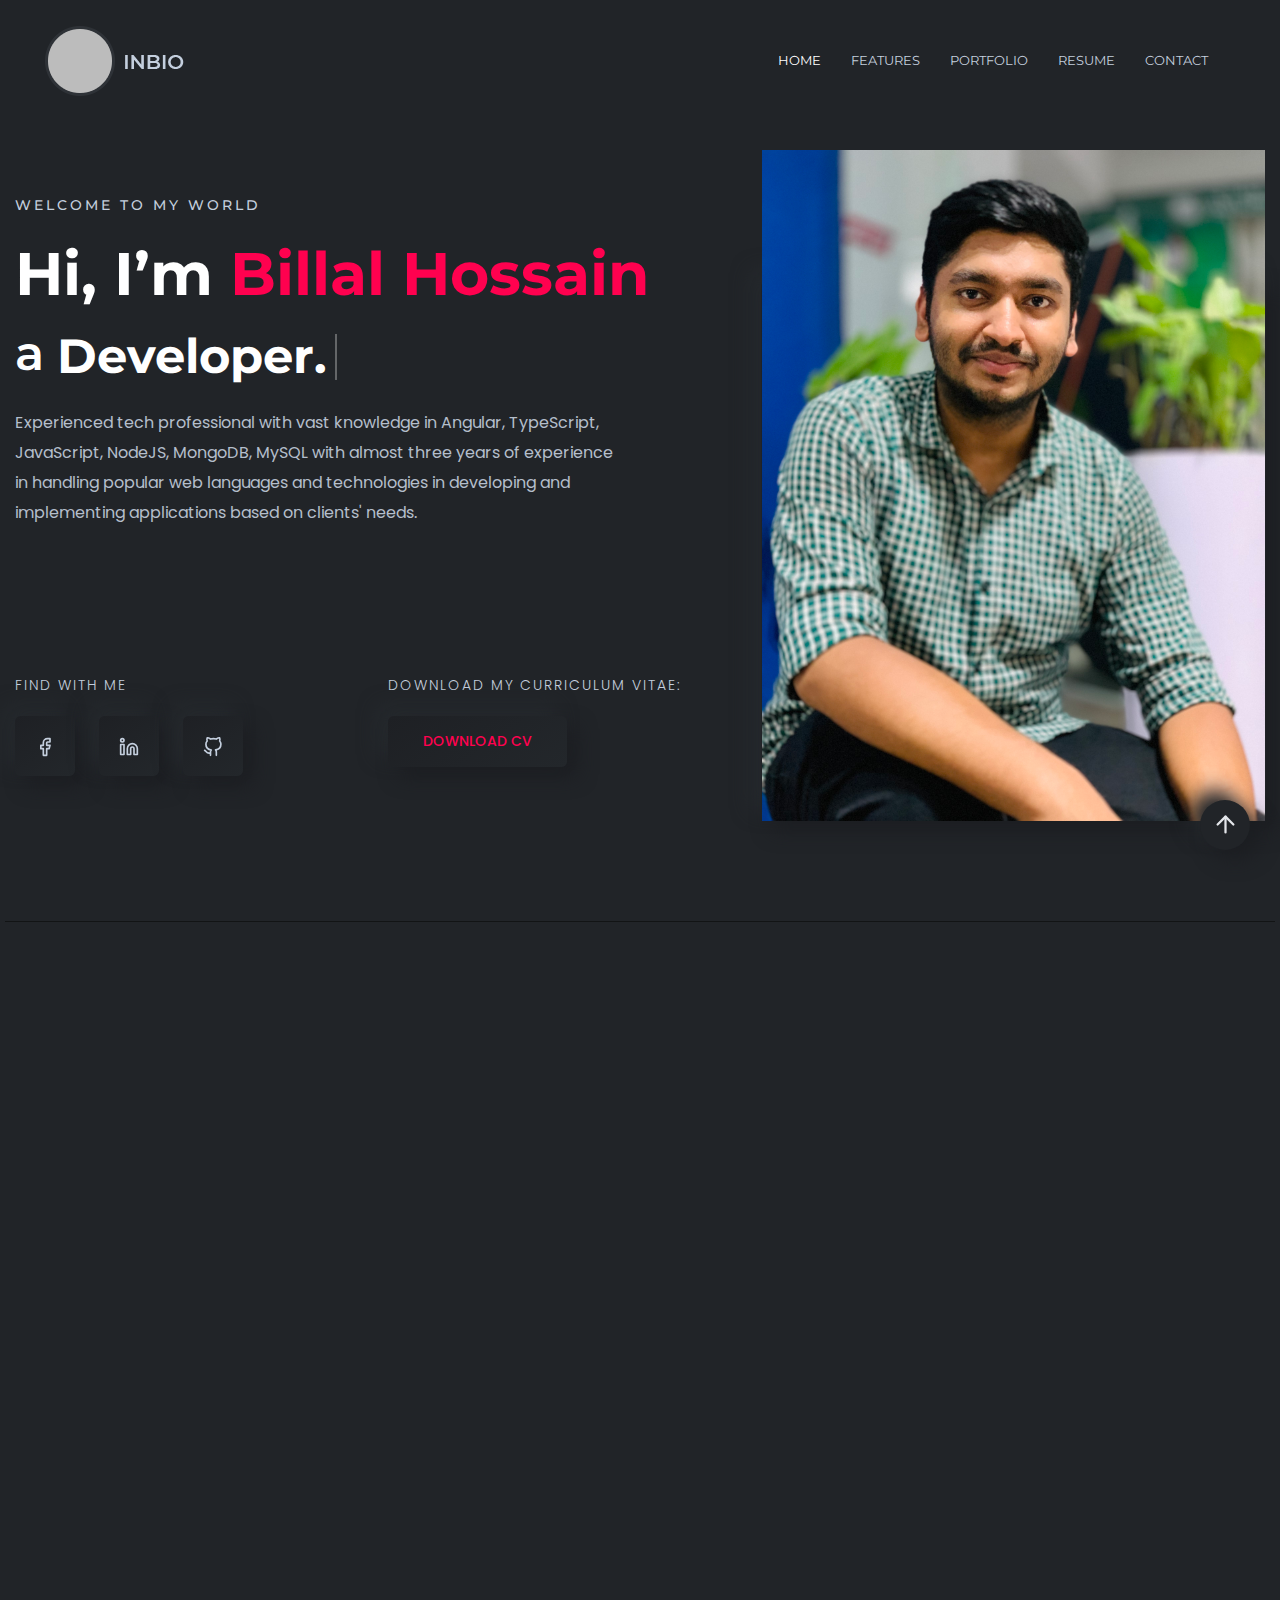
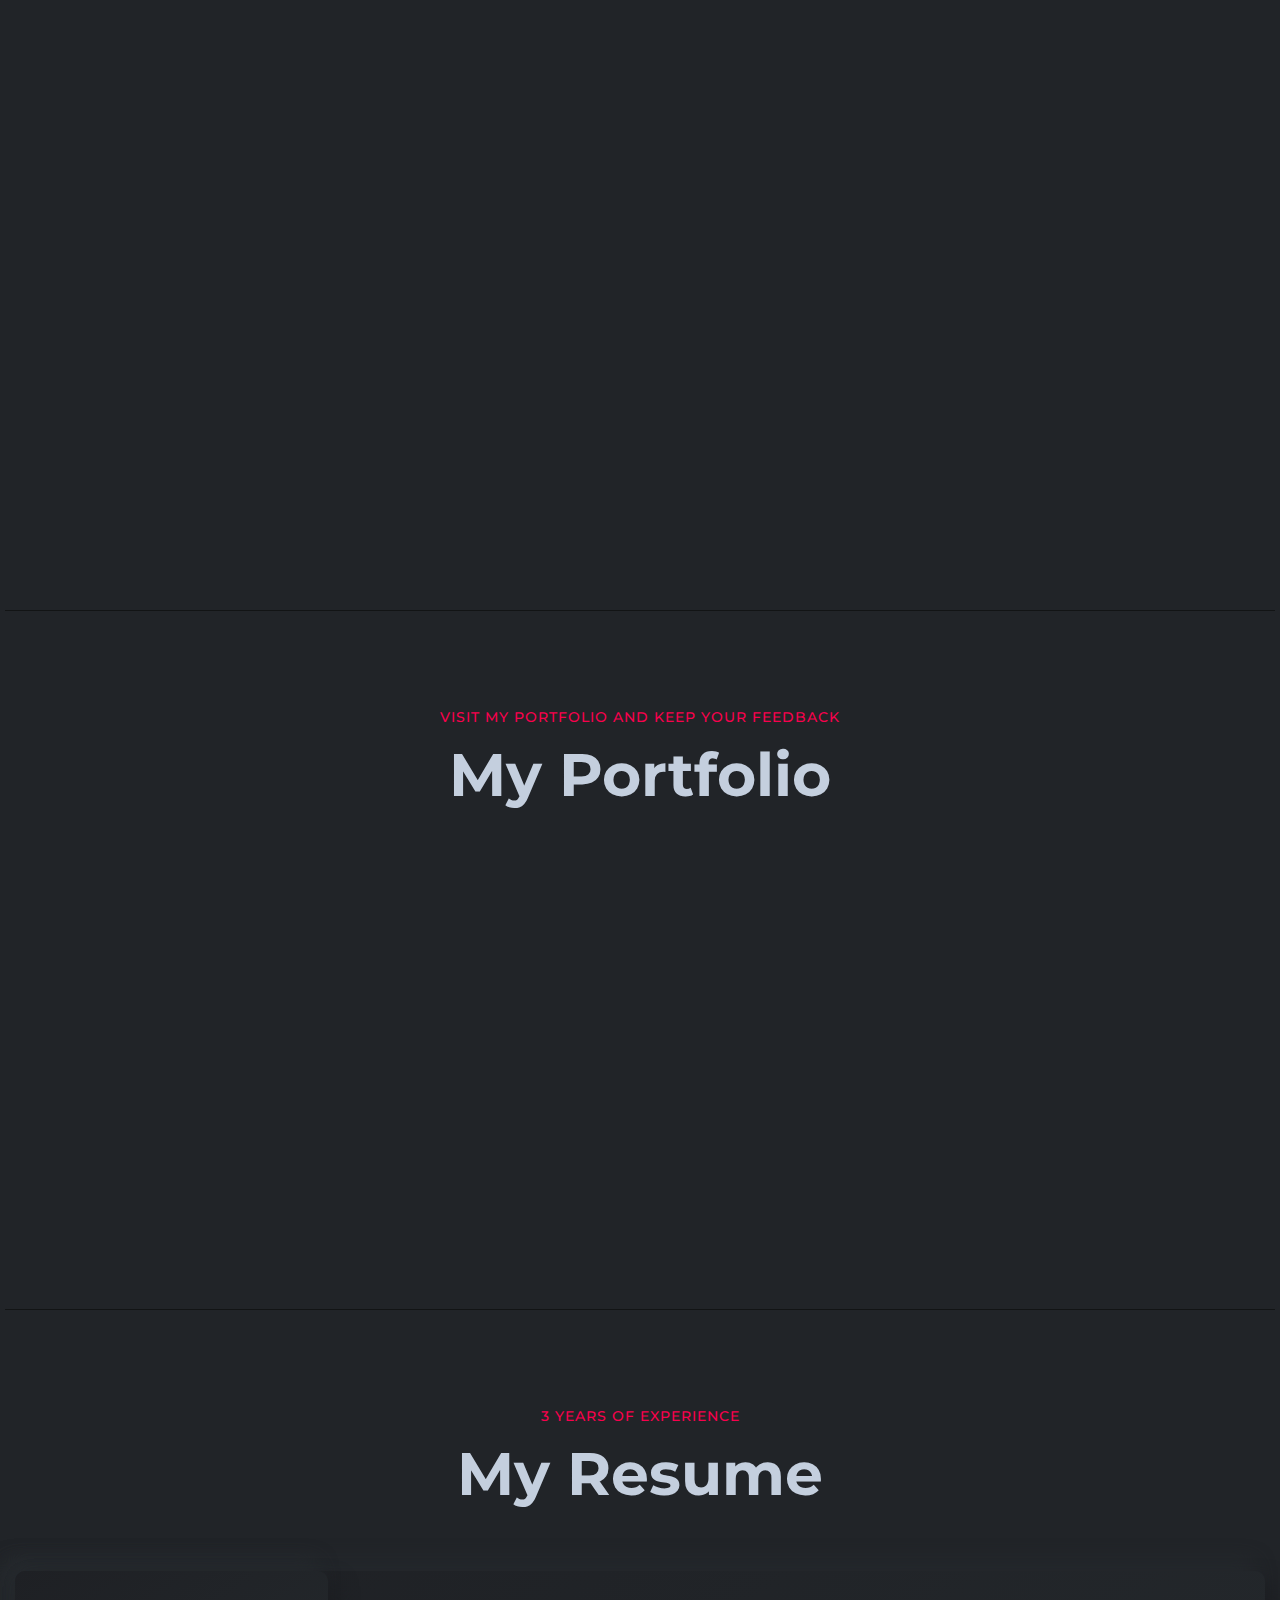
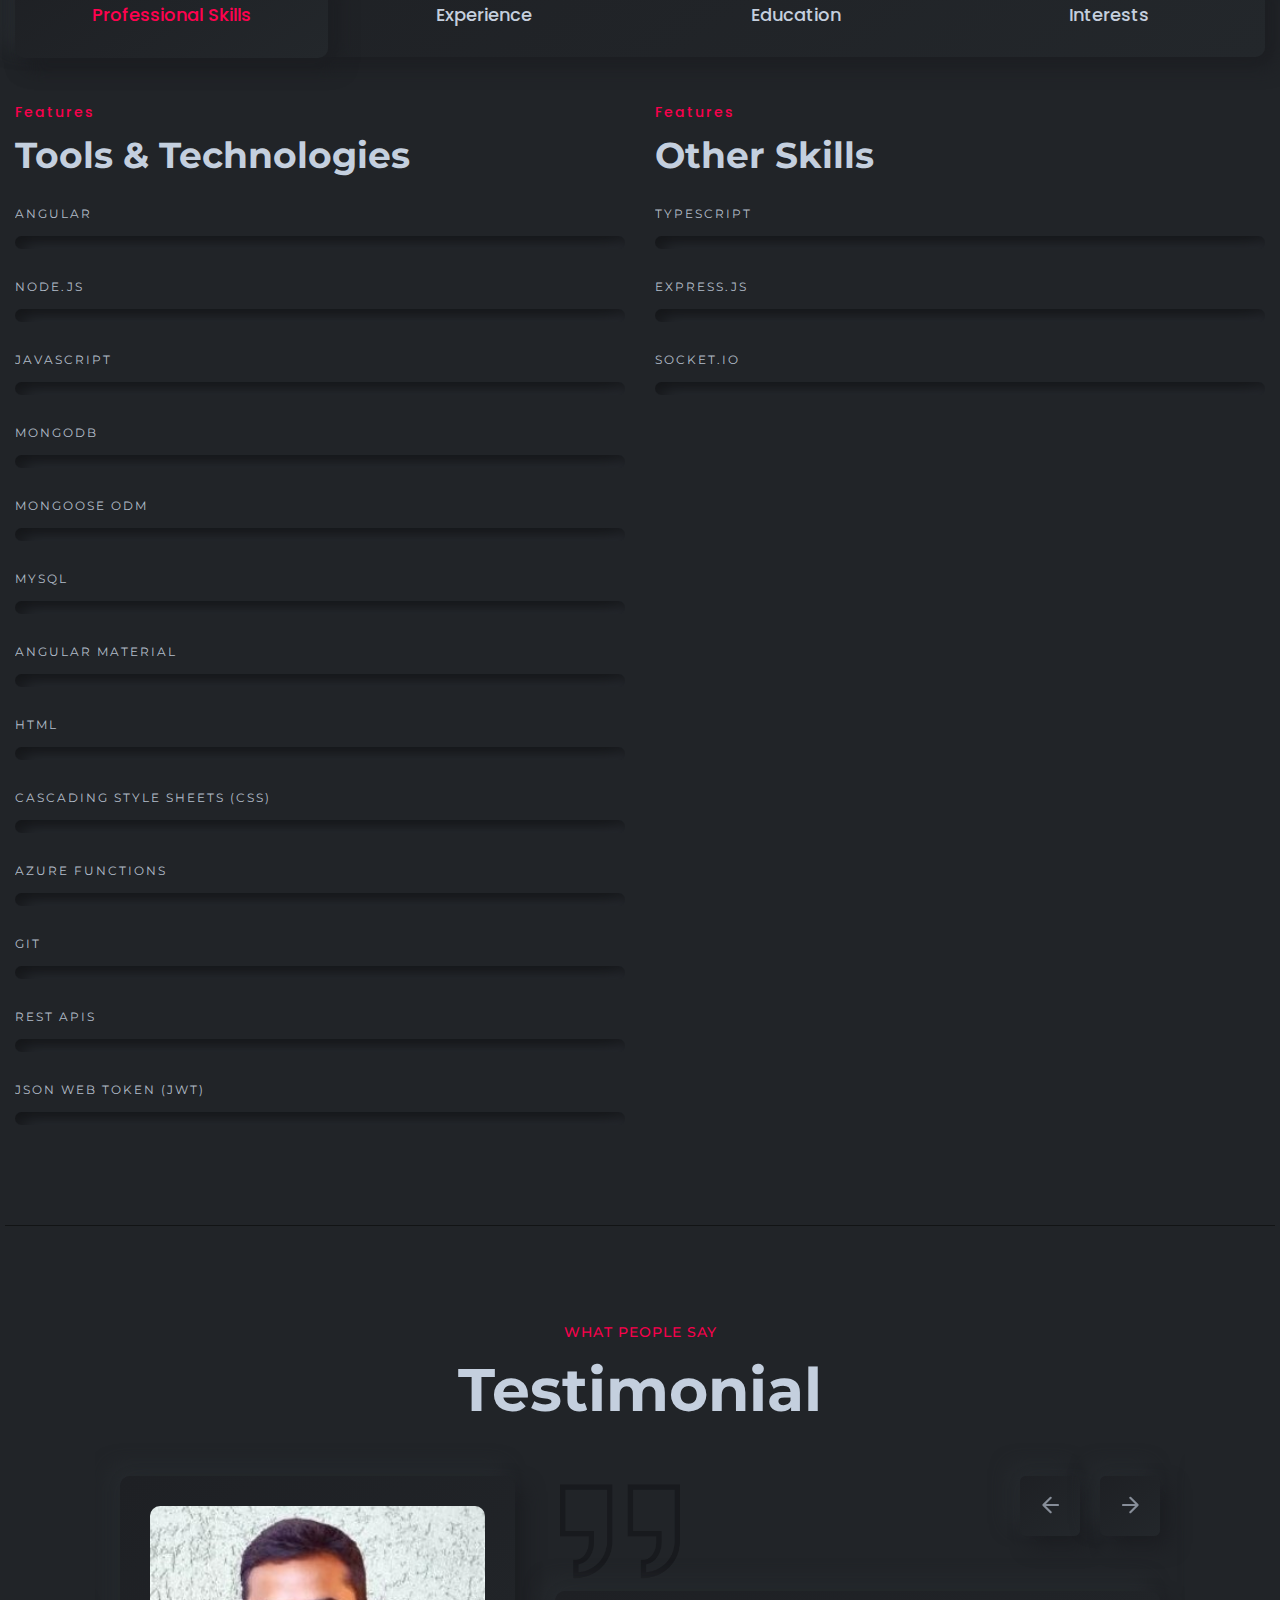
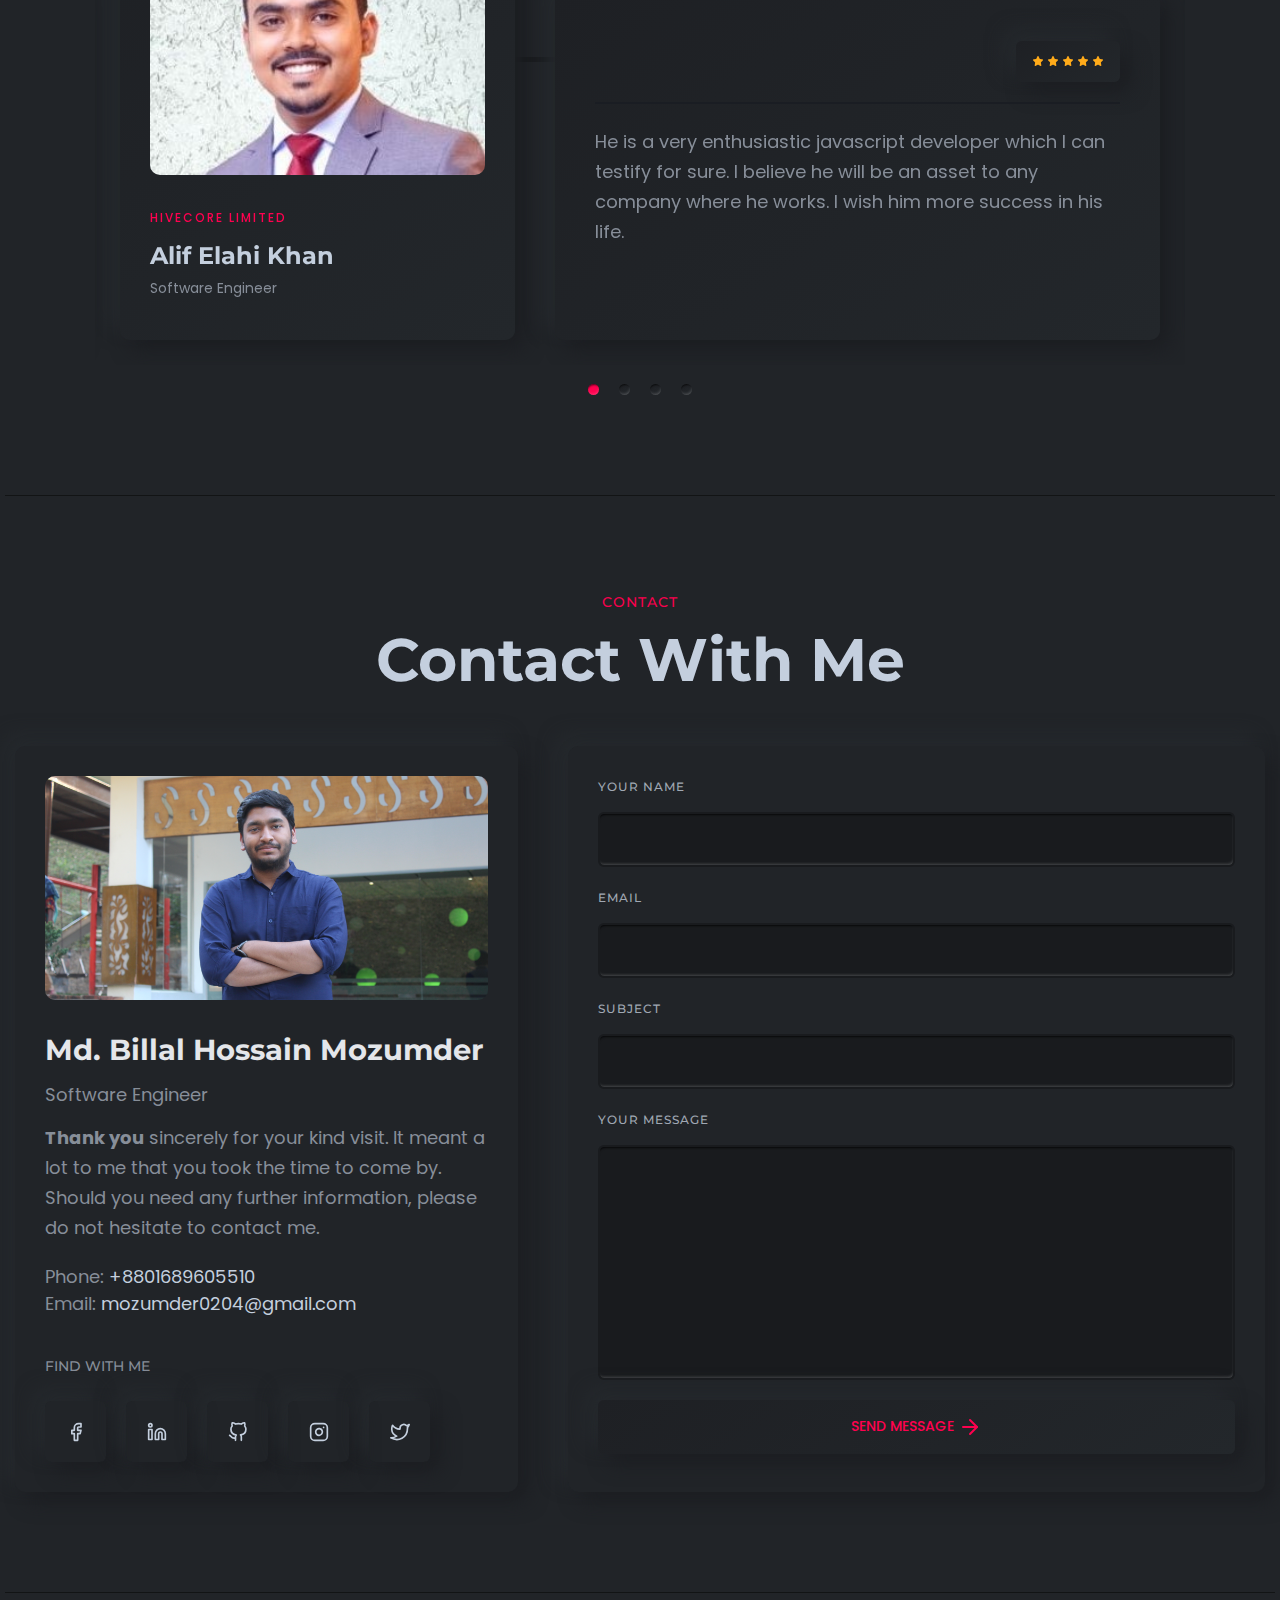
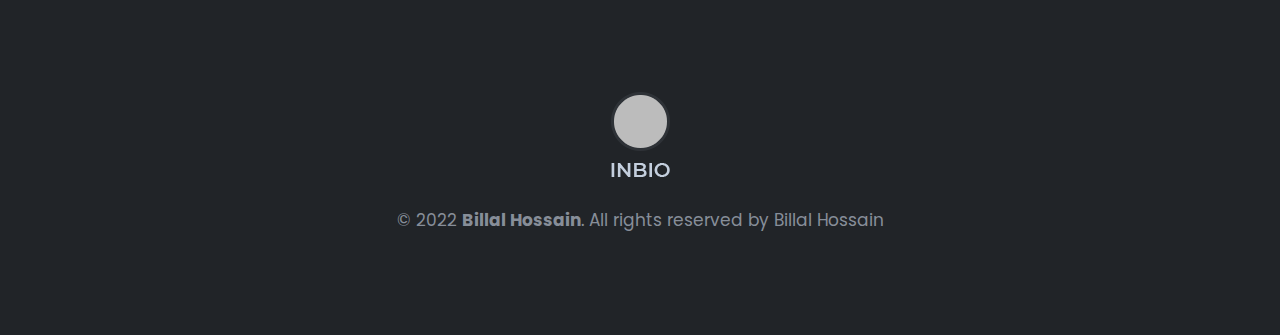
==== commit 03c86aaf: "DONE" ====
--- a/index.html
+++ b/index.html
@@ -1677,30 +1677,49 @@
                   />
                 </div>
                 <div class="title-area">
-                  <h4 class="title">Nevine Acotanza</h4>
-                  <span>Chief Operating Officer</span>
+                  <h4 class="title">Md. Billal Hossain Mozumder</h4>
+                  <span>Software Engineer</span>
                 </div>
                 <div class="description">
                   <p>
-                    I am available for freelance work. Connect with me via and
-                    call in to my account.
+                    <strong>Thank you</strong> sincerely for your kind visit. It
+                    meant a lot to me that you took the time to come by. Should
+                    you need any further information, please do not hesitate to
+                    contact me.
                   </p>
                   <span class="phone"
-                    >Phone: <a href="tel:01941043264">+01234567890</a></span
+                    >Phone:
+                    <a href="tel:+8801689605510">+8801689605510</a></span
                   >
                   <span class="mail"
                     >Email:
-                    <a href="mailto:admin@example.com"
-                      >admin@example.com</a
+                    <a href="mailto:mozumder0204@gmail.com"
+                      >mozumder0204@gmail.com</a
                     ></span
                   >
                 </div>
                 <div class="social-area">
                   <div class="name">FIND WITH ME</div>
                   <div class="social-icone">
-                    <a href="#"><i data-feather="facebook"></i></a>
-                    <a href="#"><i data-feather="linkedin"></i></a>
-                    <a href="#"><i data-feather="instagram"></i></a>
+                    <a href="http://www.facebook.com/nobel0204" target="_blank"
+                      ><i data-feather="facebook"></i
+                    ></a>
+                    <a
+                      href="http://www.linkedin.com/in/mozumder0204/"
+                      target="_blank"
+                      ><i data-feather="linkedin"></i
+                    ></a>
+                    <a href="http://github.com/mozumder0204" target="_blank"
+                      ><i data-feather="github"></i
+                    ></a>
+                    <a
+                      href="http://www.instagram.com/nobel.mozumder"
+                      target="_blank"
+                      ><i data-feather="instagram"></i
+                    ></a>
+                    <a href="http://twitter.com/mozumder0204" target="_blank"
+                      ><i data-feather="twitter"></i
+                    ></a>
                   </div>
                 </div>
               </div>
@@ -1712,9 +1731,18 @@
                     class="rnt-contact-form rwt-dynamic-form row"
                     id="contact-form"
                     method="POST"
-                    action="mail.php"
+                    action="#"
+                    method="post"
+                    onsubmit="sendEmail();"
+                    role="form"
                   >
-                    <div class="col-lg-6">
+                    <p id="sendmessage" class="success-msg">
+                      Your message has been sent. Thank you!
+                    </p>
+                    <p id="errormessage" class="error-msg">
+                      Your message has not been sent. Try Again!
+                    </p>
+                    <div class="col-lg-12">
                       <div class="form-group">
                         <label for="contact-name">Your Name</label>
                         <input
@@ -1726,7 +1754,7 @@
                       </div>
                     </div>
 
-                    <div class="col-lg-6">
+                    <!-- <div class="col-lg-6">
                       <div class="form-group">
                         <label for="contact-phone">Phone Number</label>
                         <input
@@ -1736,7 +1764,7 @@
                           type="text"
                         />
                       </div>
-                    </div>
+                    </div> -->
 
                     <div class="col-lg-12">
                       <div class="form-group">
@@ -1752,7 +1780,7 @@
 
                     <div class="col-lg-12">
                       <div class="form-group">
-                        <label for="subject">subject</label>
+                        <label for="subject">Subject</label>
                         <input
                           class="form-control form-control-sm"
                           id="subject"
@@ -1780,6 +1808,7 @@
                         type="submit"
                         id="submit"
                         class="rn-btn"
+                        onclick="sendEmail(event)"
                       >
                         <span>SEND MESSAGE</span>
                         <i data-feather="arrow-right"></i>
@@ -2205,12 +2234,8 @@
               </div>
 
               <p class="description mt--30">
-                © 2021. All rights reserved by
-                <a
-                  target="_blank"
-                  href="https://themeforest.net/user/rainbow-themes/portfolio"
-                  >Rainbow-Themes.</a
-                >
+                © 2022 <strong>Billal Hossain</strong>. All rights reserved by
+                <a href="#">Billal Hossain</a>
               </p>
             </div>
           </div>
@@ -2231,5 +2256,36 @@
     <script src="assets/js/vendor/particles.js"></script>
     <!-- main JS -->
     <script src="assets/js/main.js"></script>
+    <script src="./assets/js/contactform/contactform.js"></script>
+    <script src="//ajax.googleapis.com/ajax/libs/jquery/1.10.2/jquery.min.js"></script>
+    <script src="https://smtpjs.com/v3/smtp.js"></script>
+    <script>
+      function sendEmail(event) {
+        event.preventDefault();
+        Email.send({
+          SecureToken: '59252bc9-40db-417d-bee9-dc6f39938ce9',
+          name: document.getElementById('contact-name').value,
+          Host: 'smtp.google.com',
+          PORT: 25,
+          Username: 'nobel4g@gmail.com',
+          Password: 'Password',
+          To: 'mozumder0204@gmail.com',
+          From: document.getElementById('contact-email').value,
+          Subject: document.getElementById('subject').value,
+          Body: document.getElementById('contact-message').value,
+        }).then(function (response) {
+          if (response == 'OK') {
+            $('#sendmessage').addClass('show');
+            $('#errormessage').removeClass('show');
+            $('.contactForm').find('input, textarea').val('');
+          } else {
+            $('#sendmessage').removeClass('show');
+            $('#errormessage').addClass('show');
+            $('#errormessage').html(msg);
+            throw new Error('Error: ' + response.statusText);
+          }
+        });
+      }
+    </script>
   </body>
 </html>
--- a/assets/css/style.css
+++ b/assets/css/style.css
@@ -1,39 +1,39 @@
-/*---------------------------
- CSS Index  
-****************************
-
-01. Variables
-02. Typography
-03. Spacing
-04. Reset
-05. Forms
-06. Shortcode
-07. Common
-08. Animations
-09. Text Animation
-10. Header
-11. Nav
-12. Mobilemenu
-13. Rightdemo
-14. Button
-15. Accordion
-16. Section Title
-17. Banner
-18. Service
-19. Modal
-20. Skill
-21. Progressbar
-22. Testimonial
-23. Clients
-24. Pricing
-25. Contact
-26. About
-27. Brand
-28. Footer
-29. Portfolio
-30. Slickstyle
-31. Home Classic
-32. White Version
+/*---------------------------
+ CSS Index  
+****************************
+
+01. Variables
+02. Typography
+03. Spacing
+04. Reset
+05. Forms
+06. Shortcode
+07. Common
+08. Animations
+09. Text Animation
+10. Header
+11. Nav
+12. Mobilemenu
+13. Rightdemo
+14. Button
+15. Accordion
+16. Section Title
+17. Banner
+18. Service
+19. Modal
+20. Skill
+21. Progressbar
+22. Testimonial
+23. Clients
+24. Pricing
+25. Contact
+26. About
+27. Brand
+28. Footer
+29. Portfolio
+30. Slickstyle
+31. Home Classic
+32. White Version
 ----------------------------*/
 /* Default  */
 @import url("https://fonts.googleapis.com/css2?family=Montserrat:wght@200;300;400;500;600;700&display=swap");
@@ -46,7 +46,7 @@
   --color-subtitle: #f9004d;
   --background-color-1: linear-gradient(145deg, #1e2024, #23272b);
   --background-color-2: #212428;
-  --shadow-1: 10px 10px 19px #1c1e22,
+  --shadow-1: 10px 10px 19px #1c1e22,
         -10px -10px 19px #262a2e;
   --shadow-2: inset 21px 21px 19px #181a1d, inset -21px -21px 19px #202225;
   --inner-shadow: 1px 4px 2px -3px rgba(0, 0, 0, 0.7) inset, -1px -3px 3px -2px rgba(255, 255, 255, 0.2) inset;
@@ -372,8 +372,8 @@
 var {
   font-family: 'Poppins', sans-serif; }
 
-/*---------------------------
-	List Style 
+/*---------------------------
+	List Style 
 ---------------------------*/
 ul,
 ol {
@@ -433,8 +433,8 @@
   ol ul {
     padding-left: 30px; }
 
-/*=========================
-    Section Separation 
+/*=========================
+    Section Separation 
 ==========================*/
 .slick-dotted.slick-slider {
   margin-bottom: 0; }
@@ -4337,11 +4337,11 @@
     color: var(--color-primary);
     transform: translateY(-5px); }
 
-/*==============================
- *  Utilities
+/*==============================
+ *  Utilities
 =================================*/
-/* 
-font-family: 'Red Hat Display', sans-serif;
+/* 
+font-family: 'Red Hat Display', sans-serif;
 */
 .clearfix:before,
 .clearfix:after {
@@ -4357,8 +4357,8 @@
 .slick-initialized .slick-slide {
   margin-bottom: -10px; }
 
-/*===============================
-    Background Color 
+/*===============================
+    Background Color 
 =================================*/
 .bg-color-primary {
   background: var(--color-primary); }
@@ -4381,8 +4381,8 @@
 .bg-color-extra03 {
   background: var(--color-extra03); }
 
-/*===========================
-Background Image 
+/*===========================
+Background Image 
 =============================*/
 .bg_image {
   background-repeat: no-repeat;
@@ -4514,8 +4514,8 @@
   min-height: 100vh;
   width: 100%; }
 
-/*===================
-Custom Row
+/*===================
+Custom Row
 ======================*/
 .row--0 {
   margin-left: -0px;
@@ -4802,8 +4802,8 @@
         padding-left: 15px !important;
         padding-right: 15px !important; } }
 
-/*===========================
-    Input Placeholder
+/*===========================
+    Input Placeholder
 =============================*/
 input:-moz-placeholder,
 textarea:-moz-placeholder {
@@ -4825,8 +4825,8 @@
   opacity: 1;
   -ms-filter: "progid:DXImageTransform.Microsoft.Alpha(Opacity=100)"; }
 
-/*=============================
-	Overlay styles 
+/*=============================
+	Overlay styles 
 ==============================*/
 [data-overlay],
 [data-black-overlay],
@@ -4913,8 +4913,8 @@
 [data-white-overlay="10"]:before {
   opacity: 1; }
 
-/*------------------------------
-    Scroll Up 
+/*------------------------------
+    Scroll Up 
 --------------------------------*/
 #scrollUp {
   width: 70px;
@@ -4993,8 +4993,8 @@
   #scrollUp:hover span.text {
     color: var(--color-primary); }
 
-/*--------------------
-    Contact Form 
+/*--------------------
+    Contact Form 
 ----------------------*/
 .form-message {
   margin-bottom: 0;
@@ -5006,8 +5006,8 @@
     margin-top: 20px;
     color: #0d8d2d; }
 
-/*---------------------------
-    Banner Area Styles 
+/*---------------------------
+    Banner Area Styles 
 -----------------------------*/
 .template-color-2 {
   background: #1D1E24; }
@@ -5337,12 +5337,12 @@
   padding: 0 !important;
   margin: 0 !important; }
 
-/*!
-Animate.css - http://daneden.me/animate
-Version - 3.4.0
-Licensed under the MIT license - http://opensource.org/licenses/MIT
-
-Copyright (c) 2015 Daniel Eden
+/*!
+Animate.css - http://daneden.me/animate
+Version - 3.4.0
+Licensed under the MIT license - http://opensource.org/licenses/MIT
+
+Copyright (c) 2015 Daniel Eden
 */
 .animated {
   -webkit-animation-duration: 1s;
@@ -7813,10 +7813,10 @@
 .no-js .cd-words-wrapper b.is-visible {
   opacity: 1; }
 
-/* -------------------------------- 
-
-xclip 
-
+/* -------------------------------- 
+
+xclip 
+
 -------------------------------- */
 .cd-headline.clip span {
   display: inline-block;
@@ -7843,8 +7843,8 @@
   opacity: 1; }
 
 /* Header  */
-/*---------------------------
-    Header Area Styles 
+/*---------------------------
+    Header Area Styles 
 -----------------------------*/
 body.template-color-1 {
   background-color: #212428; }
@@ -8183,8 +8183,8 @@
     font-size: 32px;
     color: var(--color-primary); }
 
-/*--------------------------
-    Navigation Styles  
+/*--------------------------
+    Navigation Styles  
 ----------------------------*/
 .mainmenu-nav .primary-menu {
   display: flex;
@@ -8233,8 +8233,8 @@
 .header--sticky.sticky .mainmenu-nav .primary-menu li a {
   opacity: 0.5; }
 
-/*----------------------------
-    Mobile Menu Styles  
+/*----------------------------
+    Mobile Menu Styles  
 ------------------------------*/
 .popup-mobile-menu {
   z-index: 9999;
@@ -8357,8 +8357,8 @@
 .popup-mobile-menu .social-share-style-1 .social-share li a {
   box-shadow: none; }
 
-/*----------------------
-    Right Demo  
+/*----------------------
+    Right Demo  
 -----------------------*/
 .rn-right-demo {
   width: 40px;
@@ -8602,8 +8602,8 @@
     opacity: 0;
     z-index: -1; }
 
-/*-------------------
- Popup Tab  
+/*-------------------
+ Popup Tab  
 -----------------------*/
 .popuptab-area {
   justify-content: center;
@@ -8648,8 +8648,8 @@
         .popuptab-area li a.nav-link:hover::before, .popuptab-area li a.nav-link.active::before {
           opacity: 1; }
 
-/*---------------------------------
-    Right Demo Light Version  
+/*---------------------------------
+    Right Demo Light Version  
 ----------------------------------*/
 .demo-modal-area.white-version .wrapper .rn-modal-inner {
   background: var(--gradient-box-w);
@@ -8694,8 +8694,8 @@
   color: var(--color-body-white); }
 
 /* Elements  */
-/*---------------------------
-    Header Area Styles 
+/*---------------------------
+    Header Area Styles 
 -----------------------------*/
 a.rn-btn,
 button.rn-btn {
@@ -9034,8 +9034,8 @@
   color: var(--color-dark-alt);
   letter-spacing: 0.5px; }
 
-/*-------------------------
-    Section Title Styles
+/*-------------------------
+    Section Title Styles
 -------------------------- */
 .section-separator {
   position: relative; }
@@ -9087,8 +9087,8 @@
       margin: 0;
       font-size: 34px; } }
 
-/*---------------------------
-    Banner Area Styles 
+/*---------------------------
+    Banner Area Styles 
 -----------------------------*/
 .skill-share-inner-one .skill-share {
   flex-wrap: wrap;
@@ -10030,8 +10030,8 @@
       font-weight: 400;
       color: var(--color-body); }
 
-/*---------------------------
-    Service Area Styles 
+/*---------------------------
+    Service Area Styles 
 -----------------------------*/
 .rn-service {
   text-align: left;
@@ -10392,8 +10392,8 @@
   font-size: 30px;
   color: var(--color-lightn); }
 
-/*=====================
-    Skill Area 
+/*=====================
+    Skill Area 
 ========================*/
 @media only screen and (max-width: 479px) {
   .section-title.text-center span.subtitle {
@@ -10762,8 +10762,8 @@
     .experience-style-two .experience-footer {
       margin-top: 20px; } }
 
-/*=========================
-    Progress Bar Styles 
+/*=========================
+    Progress Bar Styles 
 ==========================*/
 .progress-charts {
   overflow: hidden; }
@@ -10791,7 +10791,7 @@
     border-radius: 10px;
     padding: 3px;
     background: #212428;
-    box-shadow: inset 8px 8px 16px #00000075, +    box-shadow: inset 8px 8px 16px #00000075, 
  inset -8px -8px 16px #383e4575; }
     .progress-charts .progress .progress-bar {
       overflow: visible;
@@ -10810,8 +10810,8 @@
         letter-spacing: 2px;
         opacity: 0.9; }
 
-/*---------------------------
-    Testimonial Area Styles 
+/*---------------------------
+    Testimonial Area Styles 
 -----------------------------*/
 .rn-testimonial {
   padding: 30px 15px; }
@@ -11230,8 +11230,8 @@
     .rn-client-area .section-title {
       text-align: center !important; } }
 
-/*------------------------------
-    Client Single Card 
+/*------------------------------
+    Client Single Card 
 --------------------------------*/
 .client-card {
   display: flex;
@@ -11451,8 +11451,8 @@
 .rn-client-style-2 ul {
   padding: 0; }
 
-/*---------------------------
-    Pricing Area Styles 
+/*---------------------------
+    Pricing Area Styles 
 -----------------------------*/
 .navigation-wrapper {
   margin-left: 10px;
@@ -11873,8 +11873,8 @@
       margin-left: 0;
       margin-top: 30px; } }
 
-/*---------------------------
-    Contact Area Styles 
+/*---------------------------
+    Contact Area Styles 
 -----------------------------*/
 .contact-about-area {
   padding: 30px;
@@ -12116,6 +12116,30 @@
   color: green;
   font-size: 16px; }
 
+  #sendmessage {
+    display: none;
+    margin-top: 20px;
+    background: #3eb75e2e;
+    padding: 10px;
+    border-radius: 10px;
+    text-align: center;
+  }
+  
+  #errormessage {
+    display: none;
+    margin-top: 20px;
+    background: #ff00031f;
+    padding: 10px;
+    border-radius: 10px;
+    text-align: center;
+  }
+  
+  #sendmessage.show,
+  #errormessage.show,
+  .show {
+    display: block;
+  }
+
 .rn-about-area .image-area {
   padding: 30px;
   border-radius: 8px;
@@ -12562,8 +12586,8 @@
       max-height: 50px;
       transition: var(--transition); }
 
-/*---------------------------
-    Contact Area Styles 
+/*---------------------------
+    Contact Area Styles 
 -----------------------------*/
 .footer-area h4 span {
   padding: 20px 23px;
@@ -12600,8 +12624,8 @@
 .footer-area .logo a img {
   max-height: 100px; }
 
-/*-----------------------
-    Footer Style Two  
+/*-----------------------
+    Footer Style Two  
 --------------------------*/
 .footer-style-2 .copyright .description {
   color: var(--color-body);
@@ -12736,8 +12760,8 @@
           .footer-style-2 .menu-wrapper .menu-footer li a:hover::after {
             height: 12px; }
 
-/*---------------------------
-    Portfolio Area Styles 
+/*---------------------------
+    Portfolio Area Styles 
 -----------------------------*/
 .rn-portfolio,
 .rn-blog {
@@ -12938,8 +12962,8 @@
   .blog-slick-activation .rn-blog-slick {
     padding: 35px 15px; }
 
-/*-----------------------------
-    Portfolio Style Two  
+/*-----------------------------
+    Portfolio Style Two  
 -------------------------------*/
 .portfolio-style-two .carousel.slide {
   box-shadow: var(--shadow-1);
@@ -13222,8 +13246,8 @@
 .mt_dec--25 {
   margin-top: -25px; }
 
-/*----------------------
-Rn Slick Dots Style  
+/*----------------------
+Rn Slick Dots Style  
 -----------------------*/
 .slick-initialized .slick-slide {
   margin-bottom: 0 !important; }
@@ -13494,8 +13518,8 @@
 .box-wrapper .rn-header.header--fixed.sticky {
   box-shadow: 0px 0px 19px 0 #1c1e22; }
 
-/*---------------------------
-    white version home
+/*---------------------------
+    white version home
 -----------------------------*/
 body.white-version {
   background-color: #ECF0F3; }
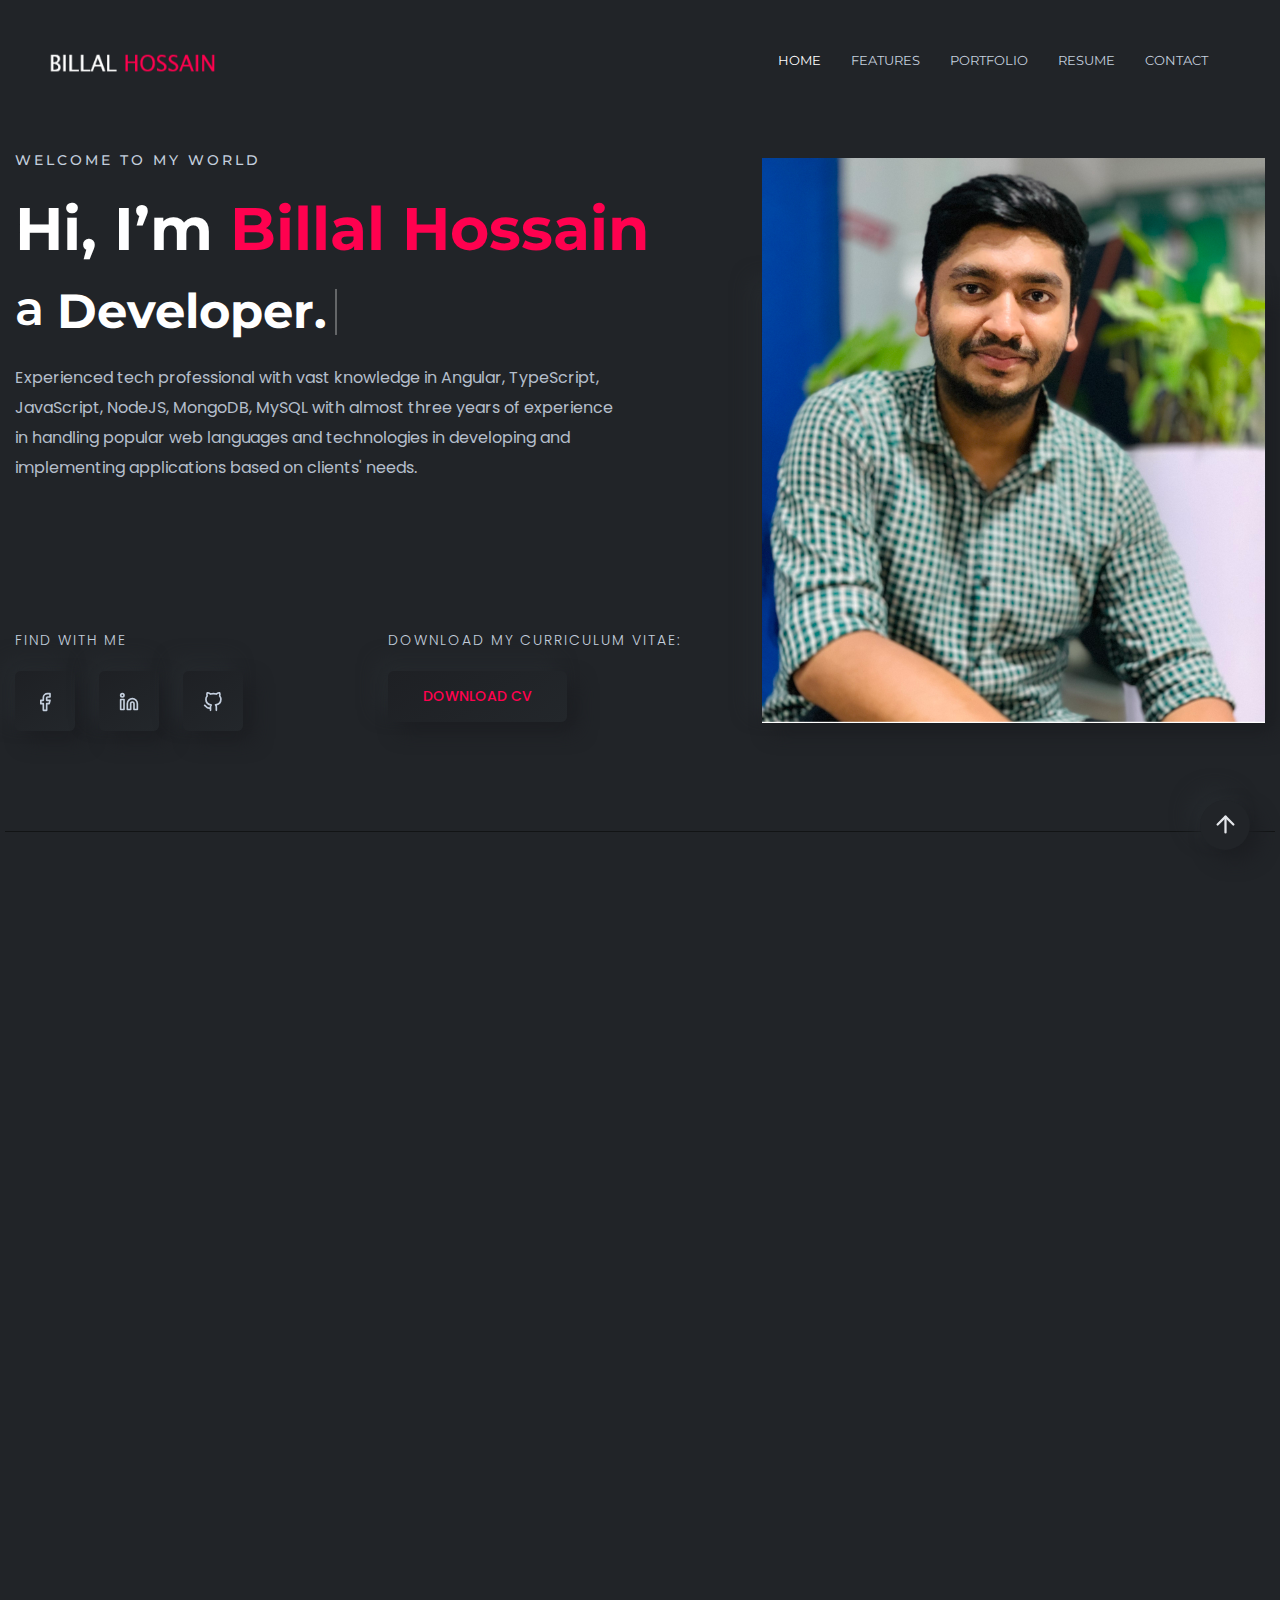
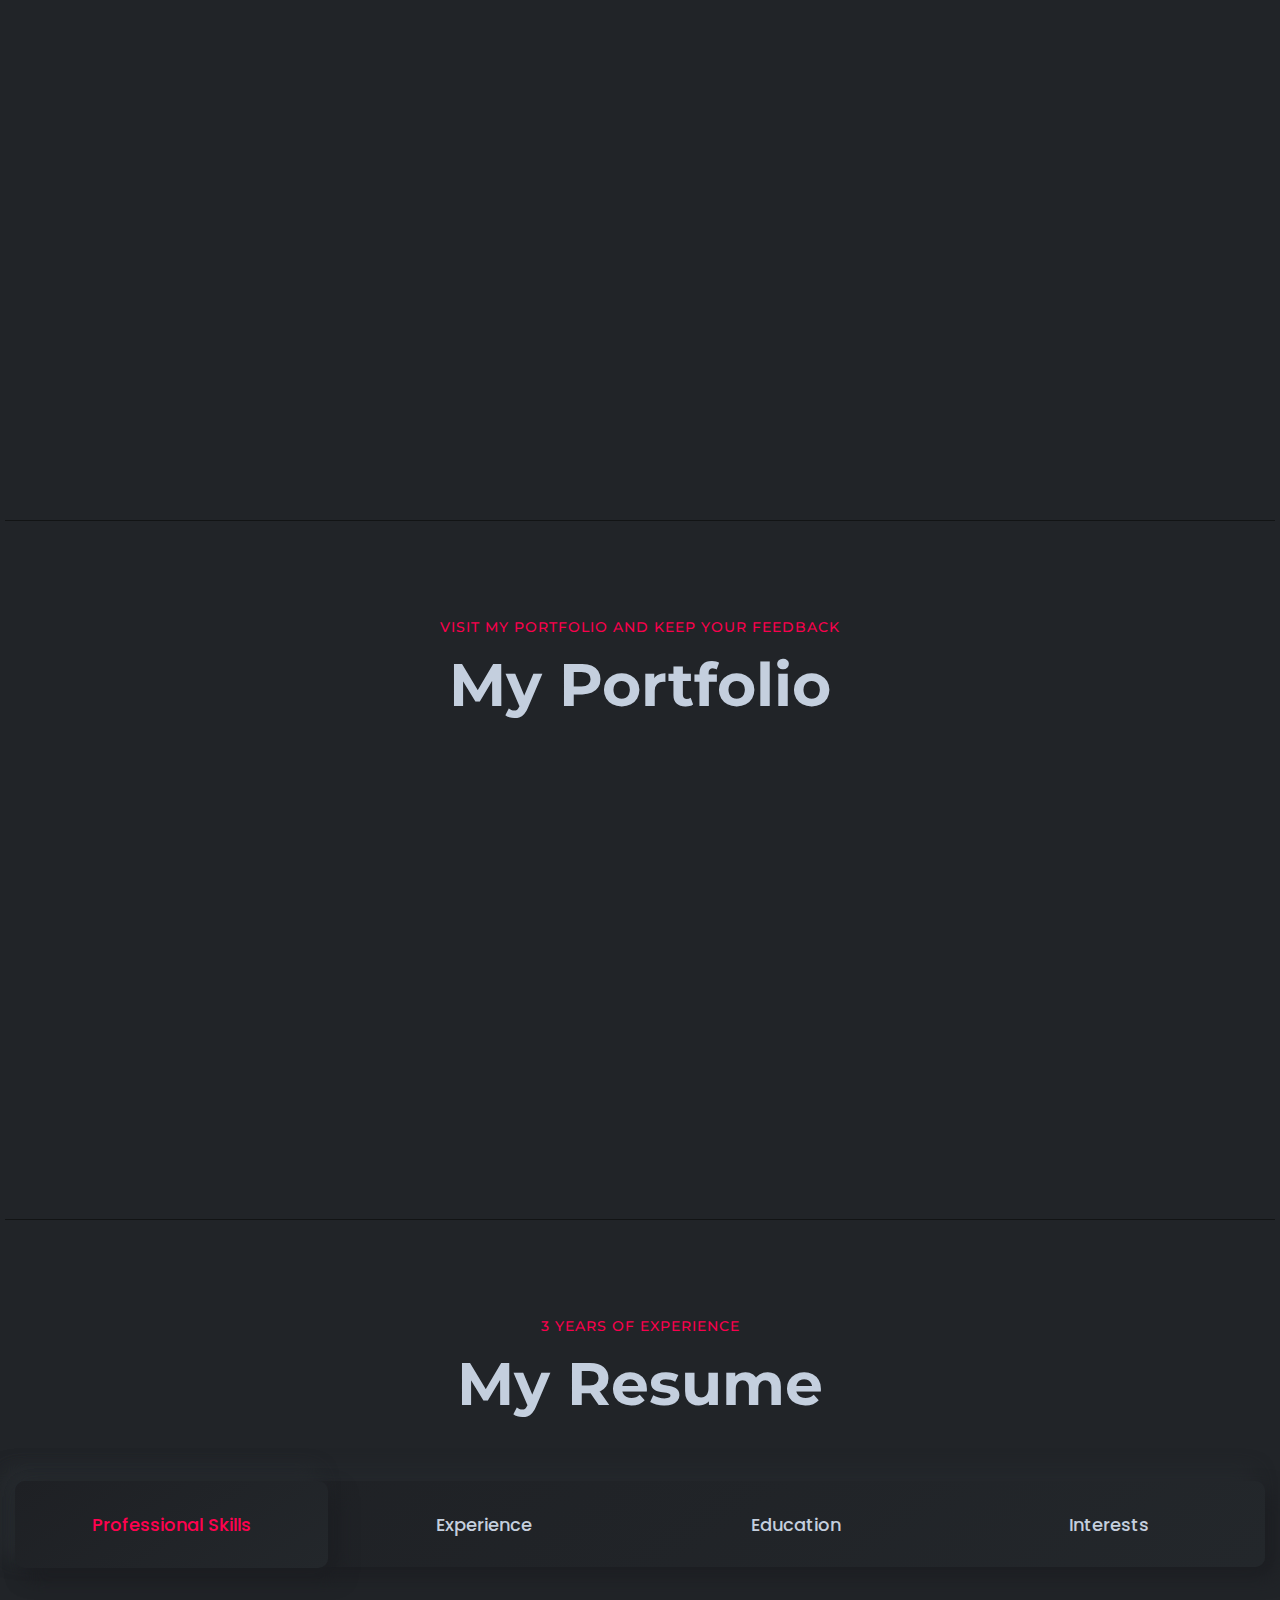
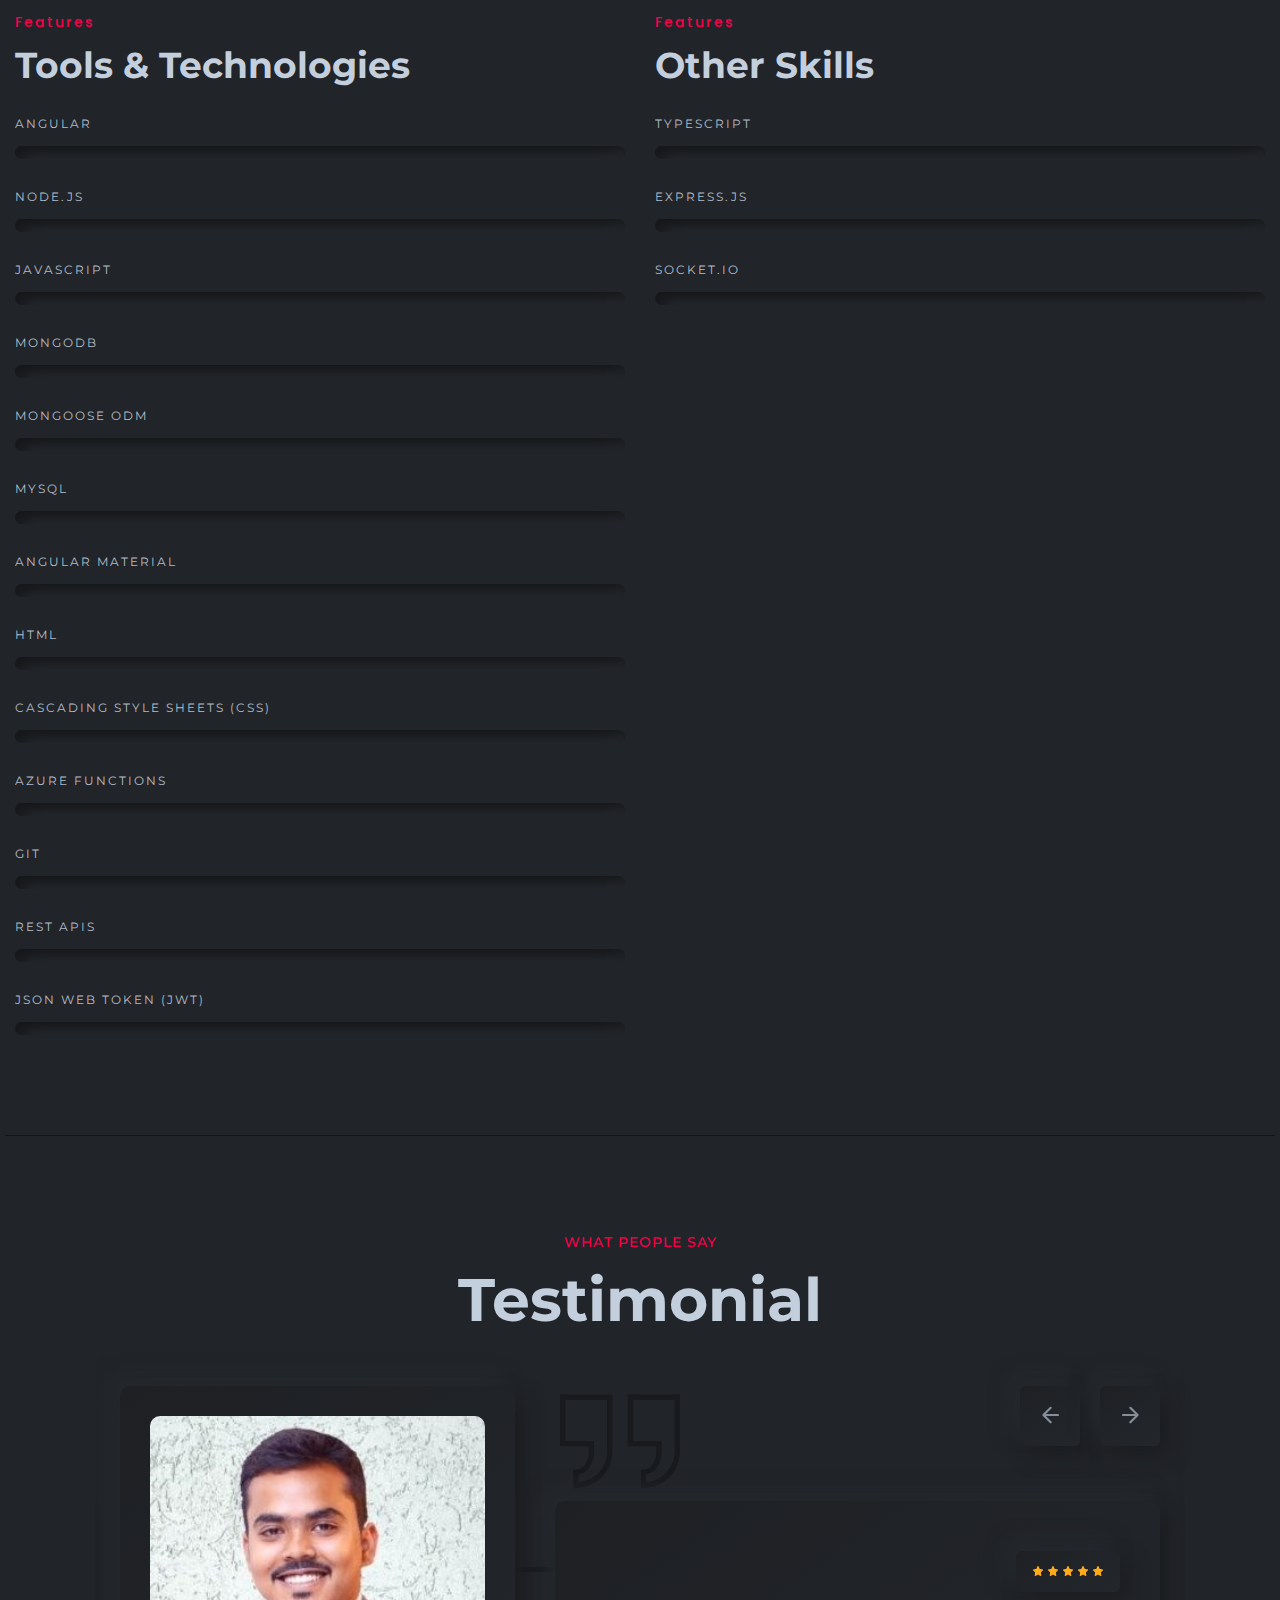
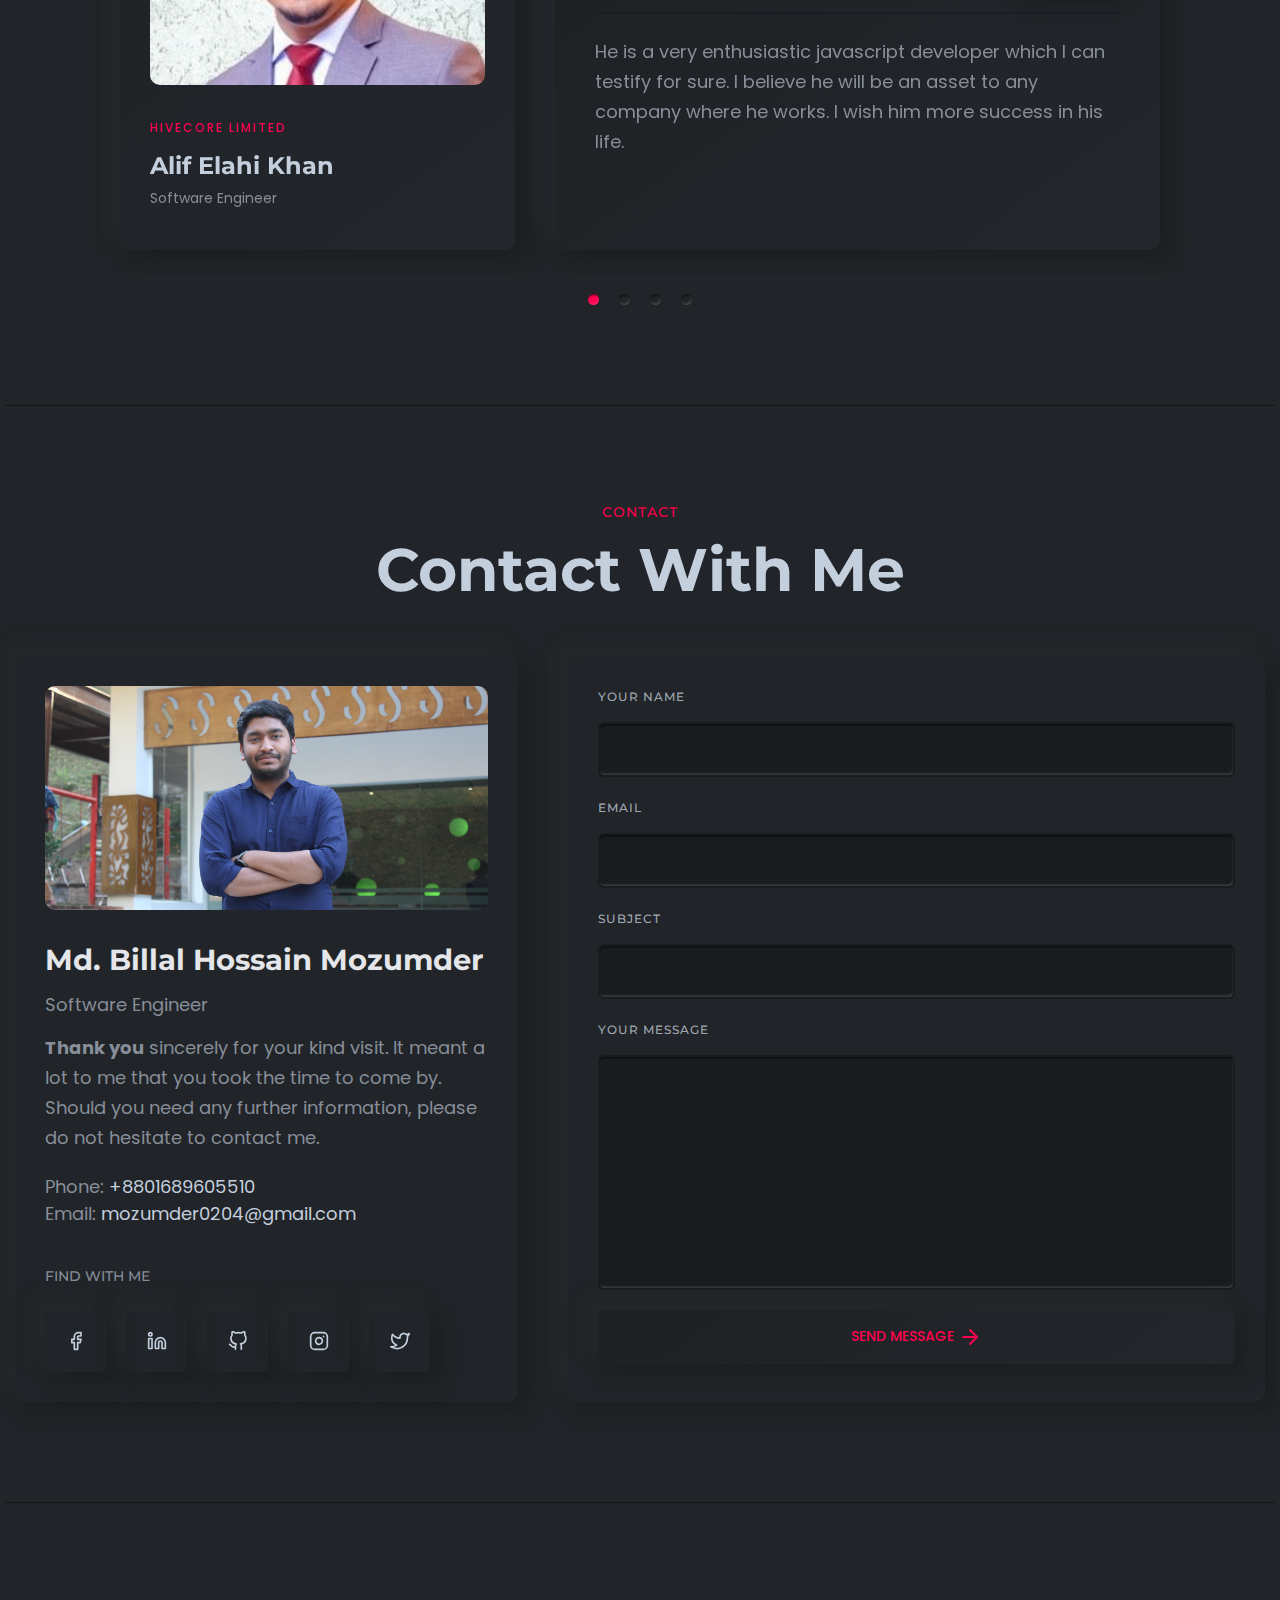
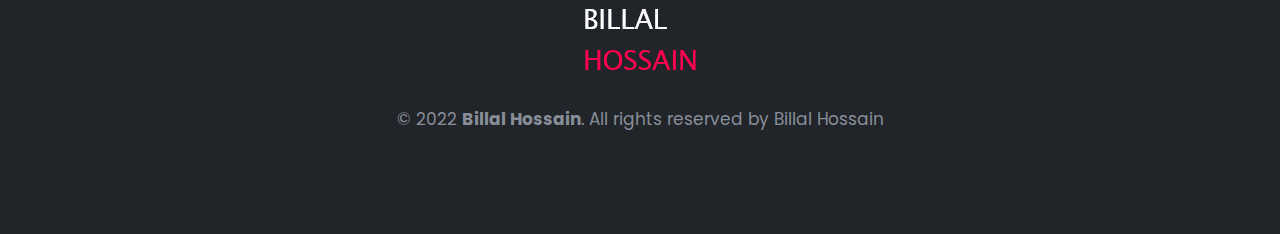
==== commit 18c05050: "ALL DONE" ====
--- a/index.html
+++ b/index.html
@@ -121,10 +121,10 @@
               </button>
             </div>
           </div>
-          <p class="discription">
+          <!-- <p class="discription">
             Software Engineer || Working for a renowned software company in
             Dhaka, Bangladesh
-          </p>
+          </p> -->
         </div>
         <div class="content">
           <ul class="primary-menu nav nav-pills">
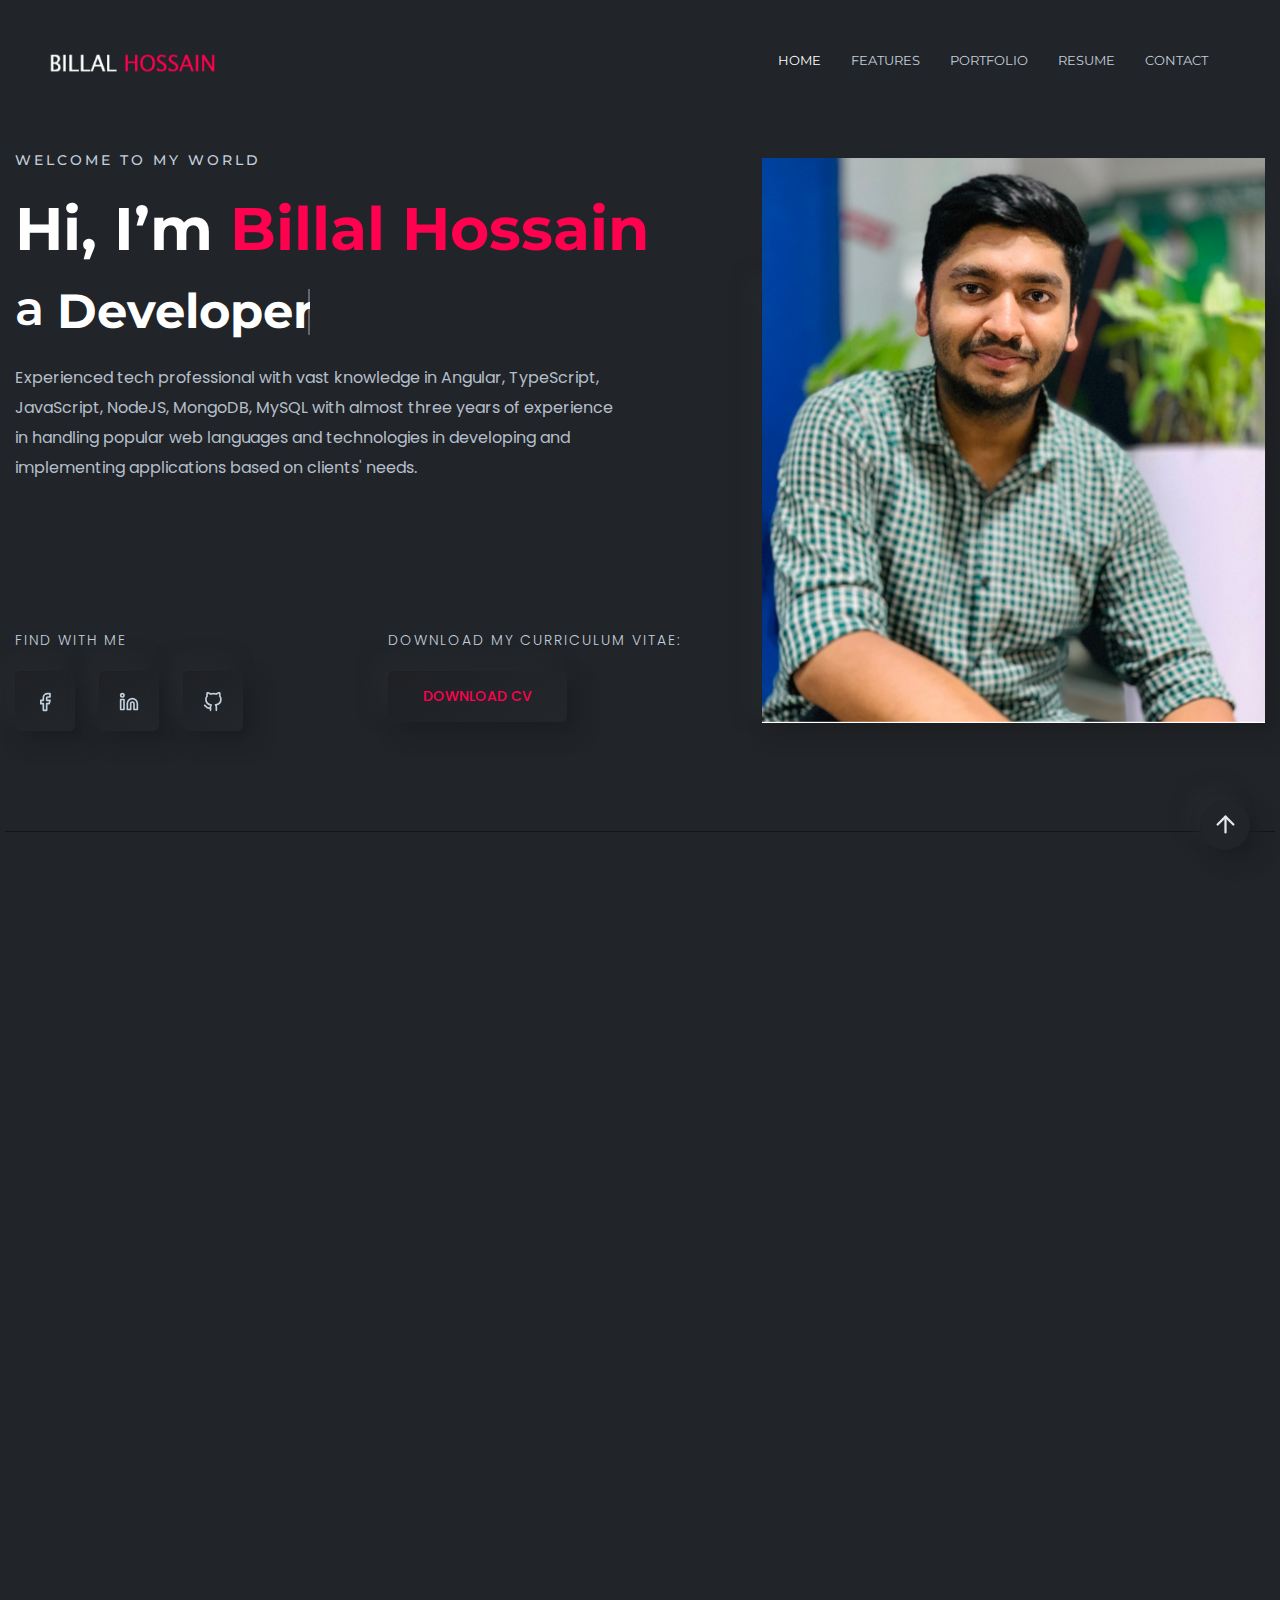
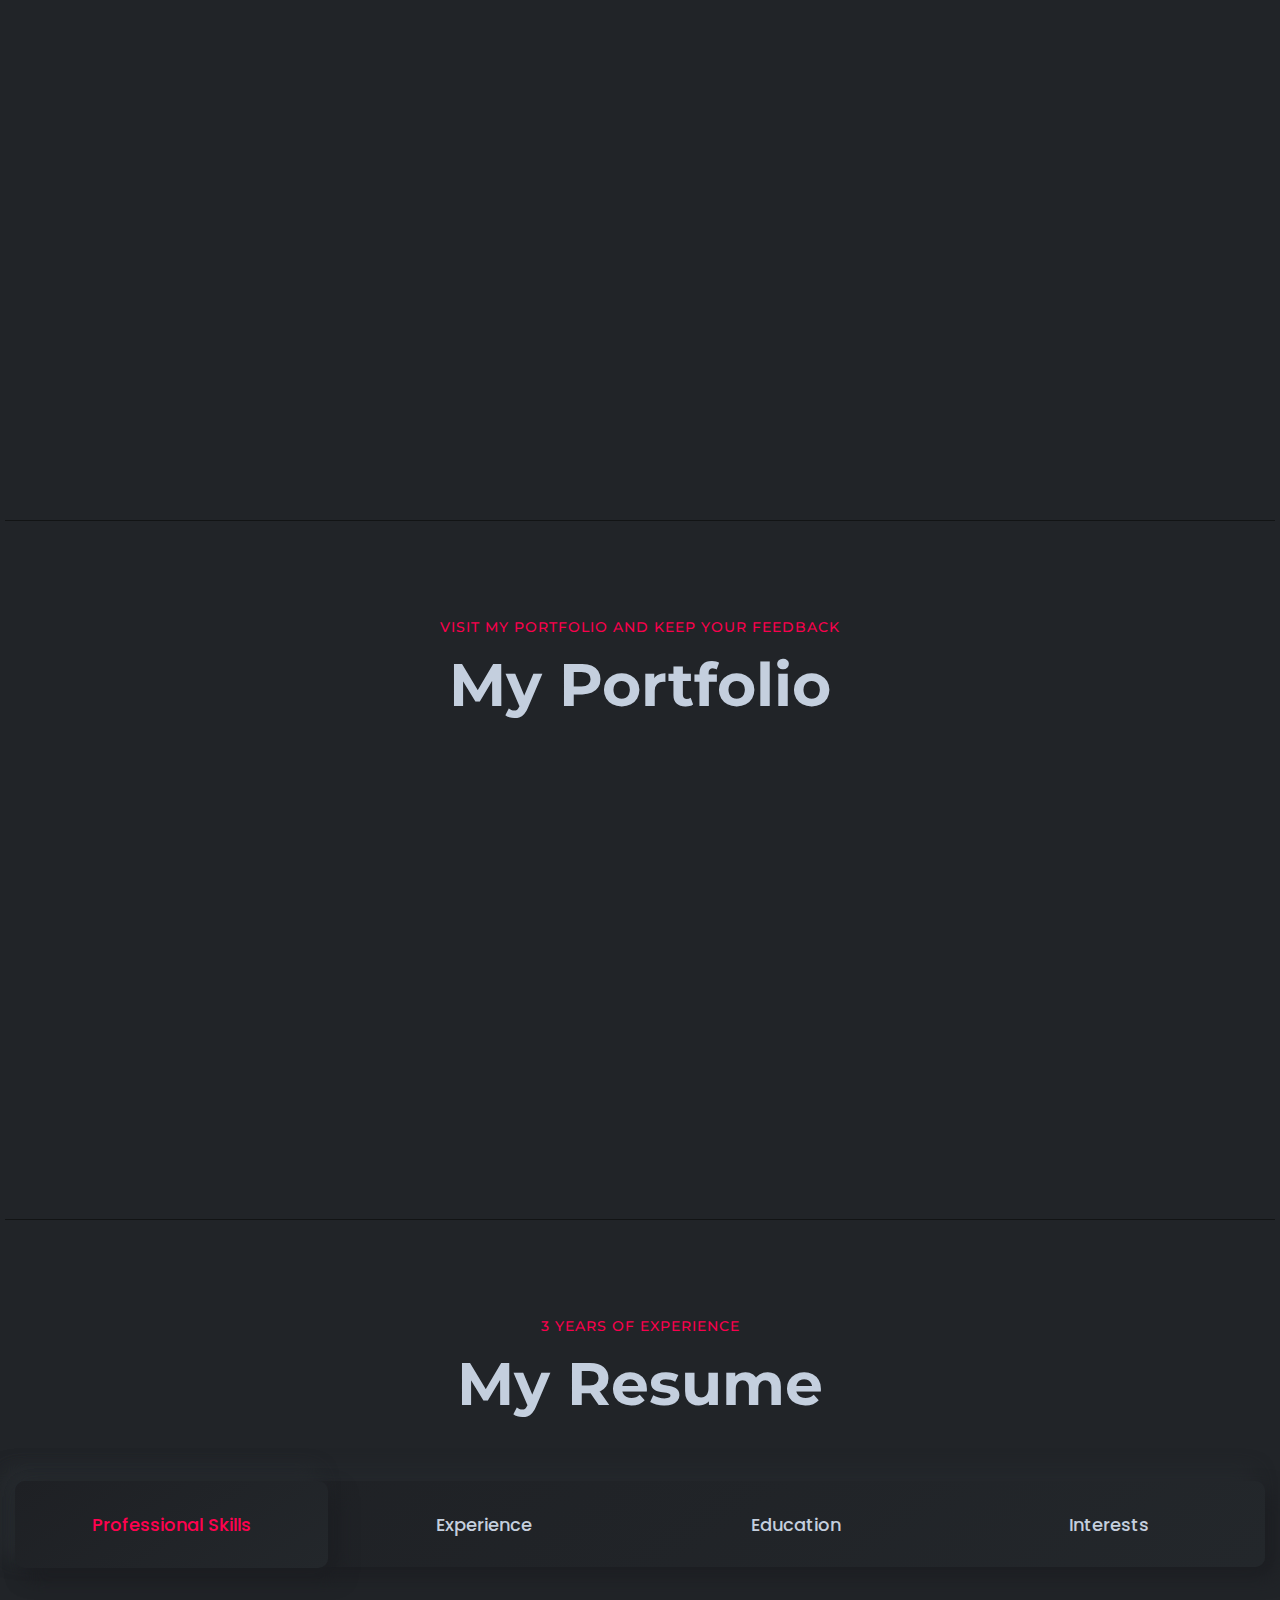
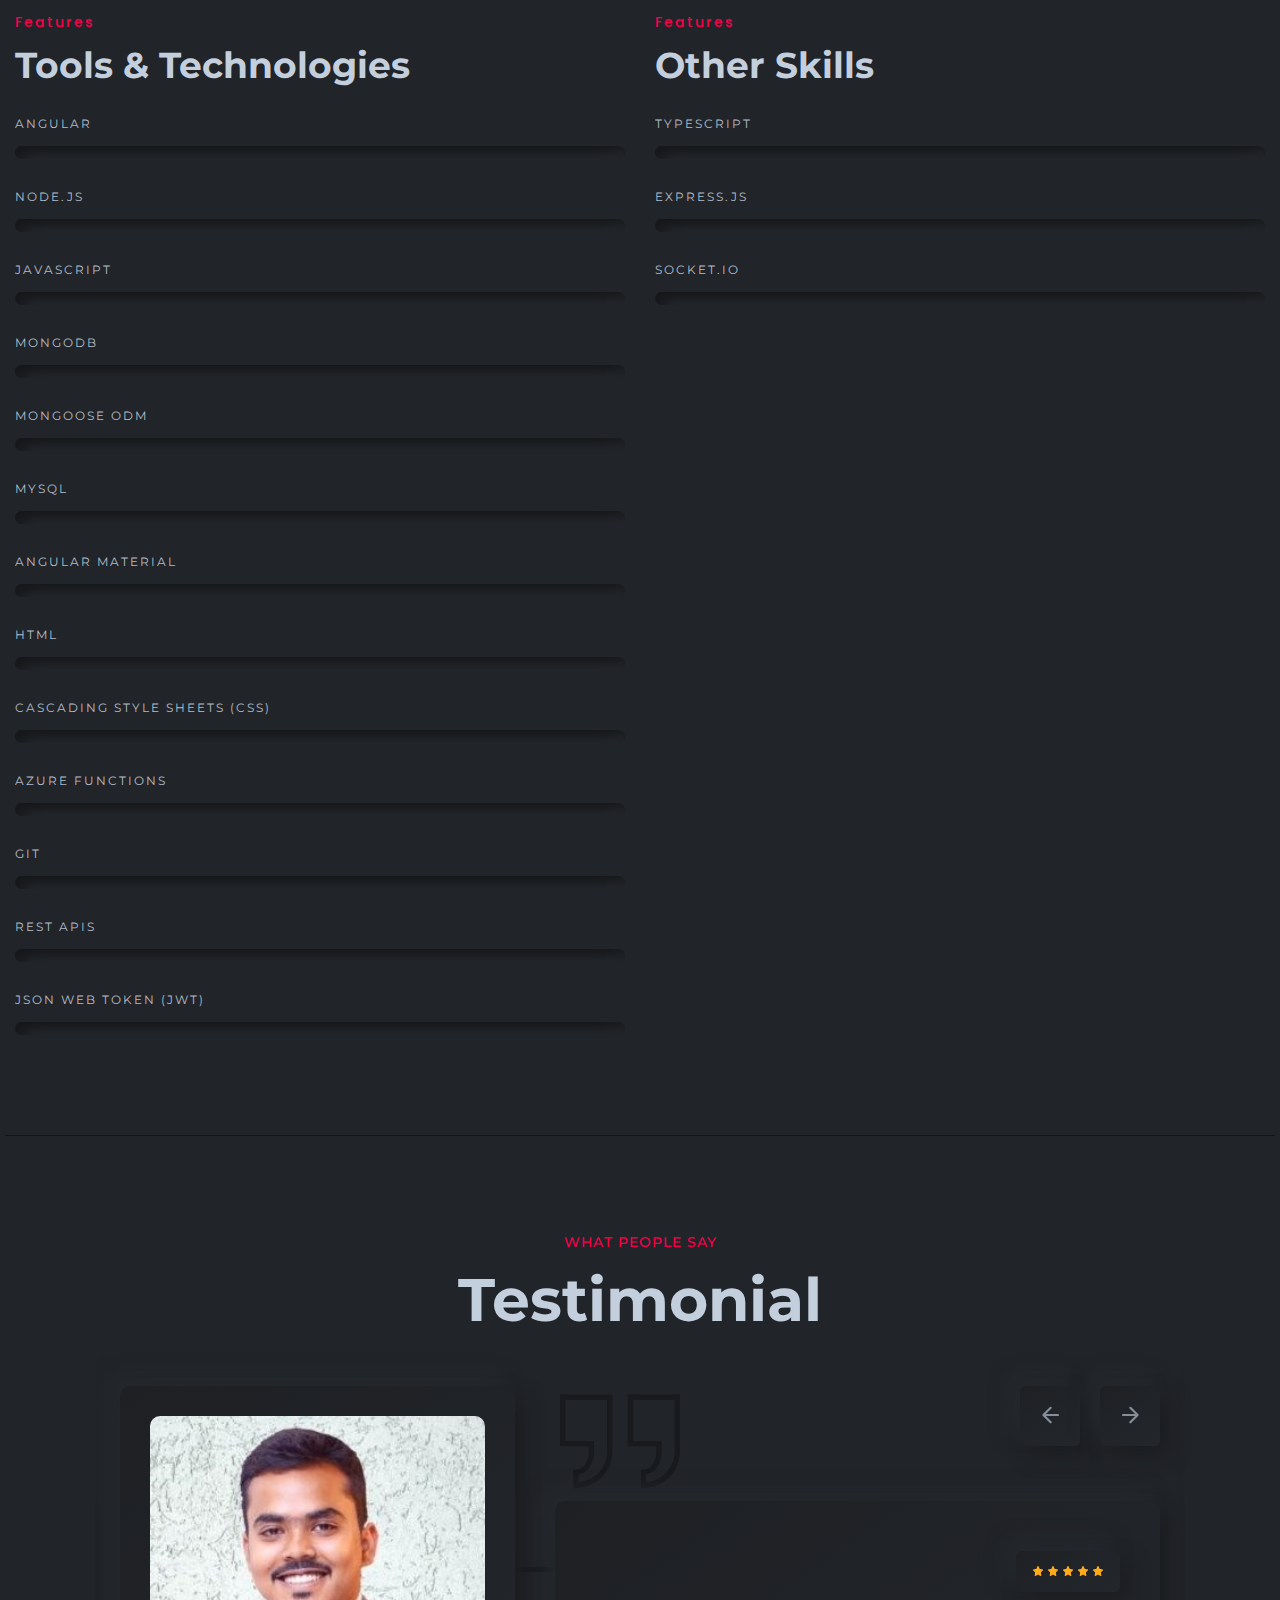
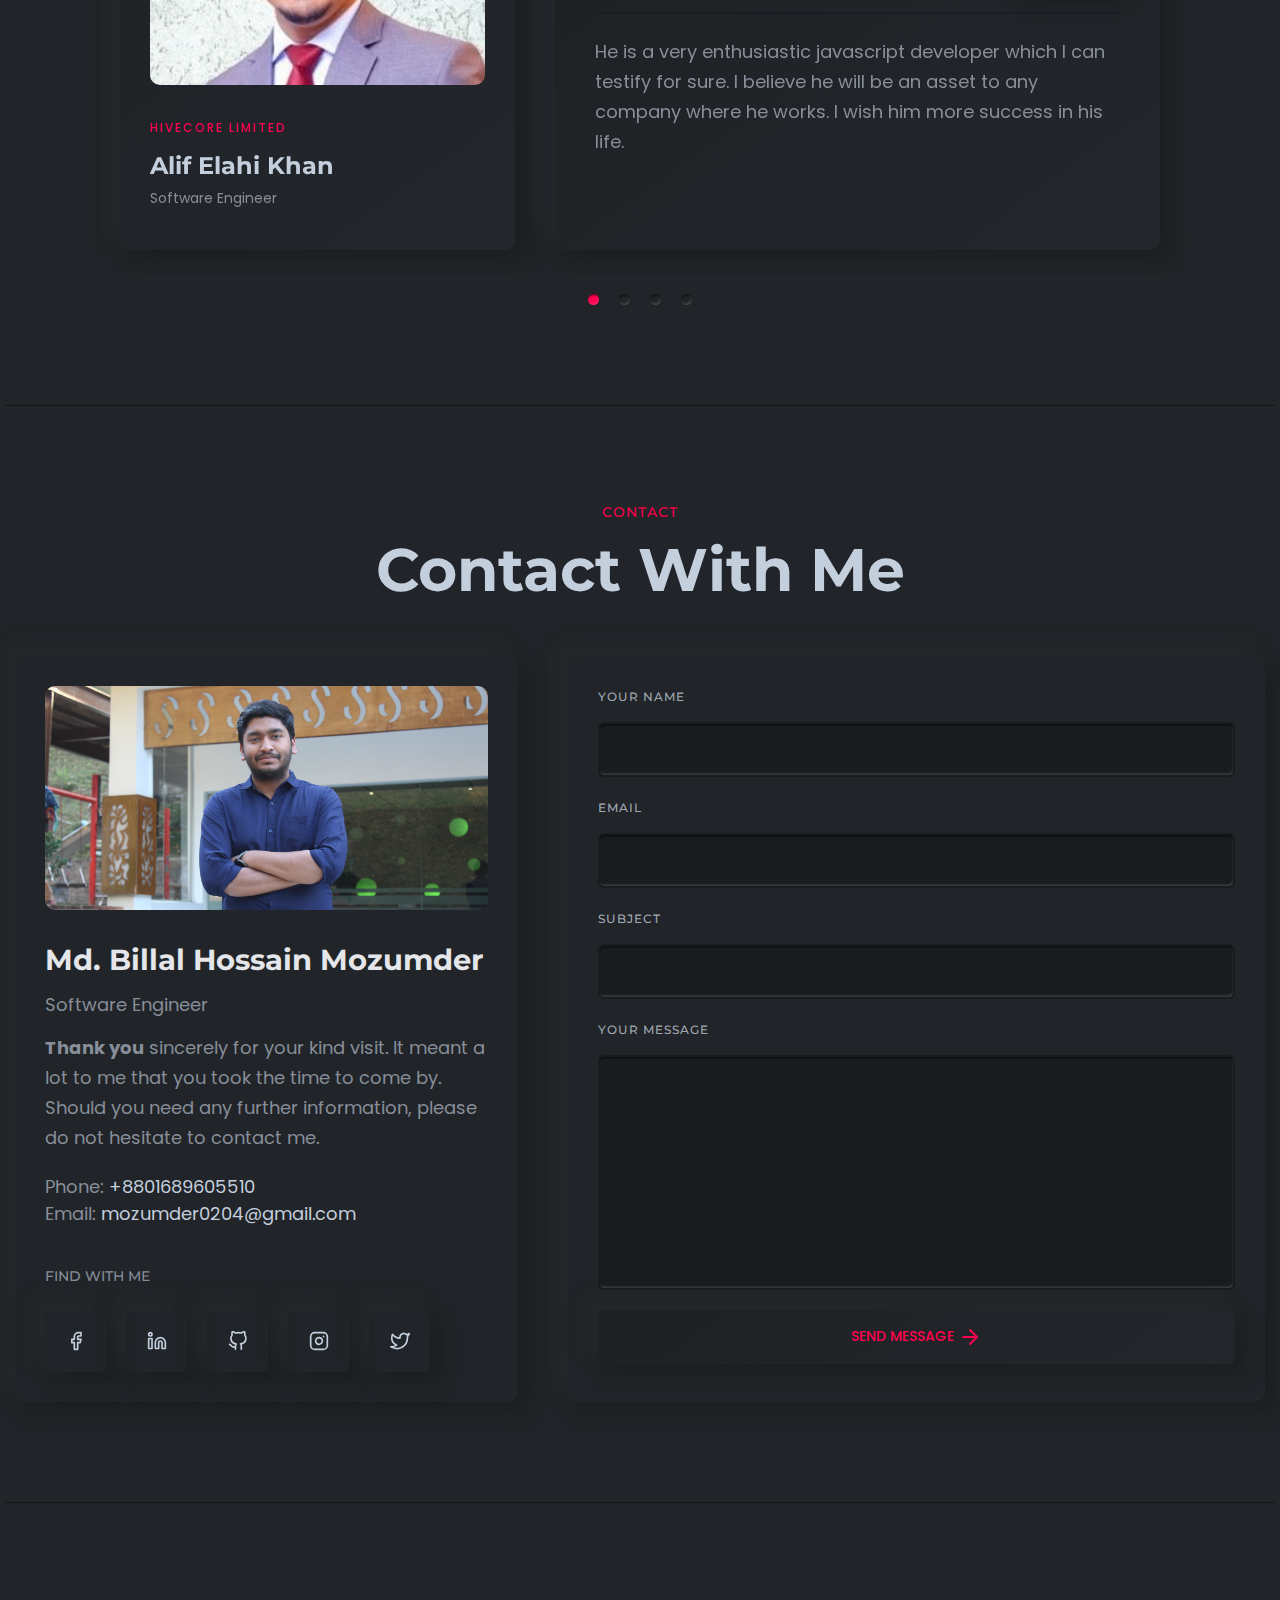
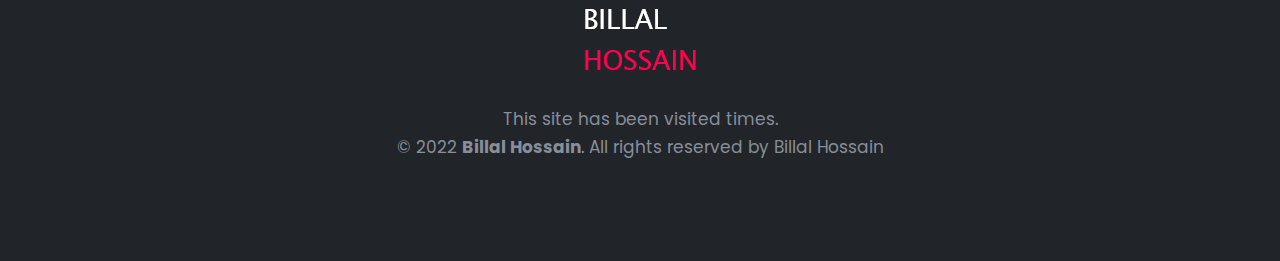
==== commit 43cdeb43: "Count API" ====
--- a/index.html
+++ b/index.html
@@ -2234,6 +2234,8 @@
               </div>
 
               <p class="description mt--30">
+                This site has been visited <span id="visits"></span> times.
+                <br />
                 © 2022 <strong>Billal Hossain</strong>. All rights reserved by
                 <a href="#">Billal Hossain</a>
               </p>
@@ -2287,5 +2289,11 @@
         });
       }
     </script>
+    <script>
+      function cb(response) {
+          document.getElementById('visits').innerText = response.value;
+      }
+      </script>
+      <script async src="https://api.countapi.xyz/hit/billalhossain.vercel.app/visits?callback=cb"></script>
   </body>
 </html>
